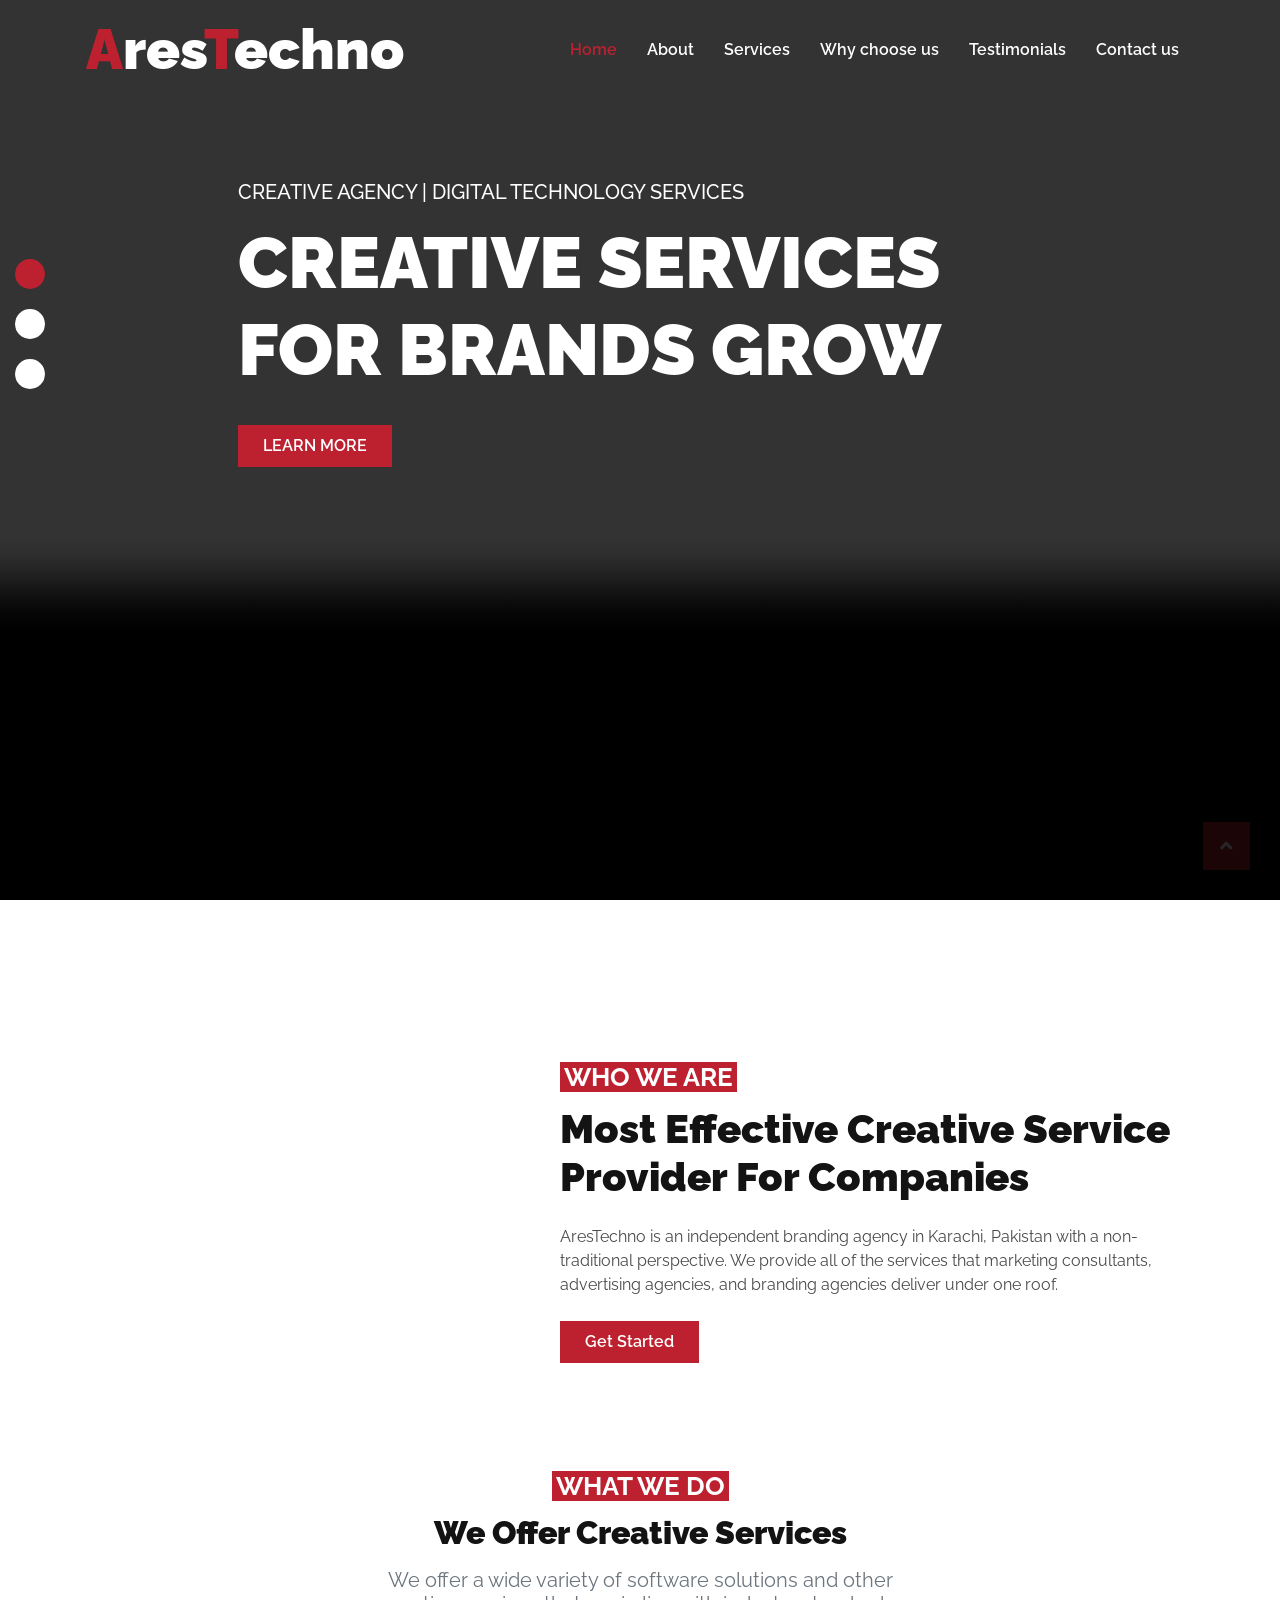
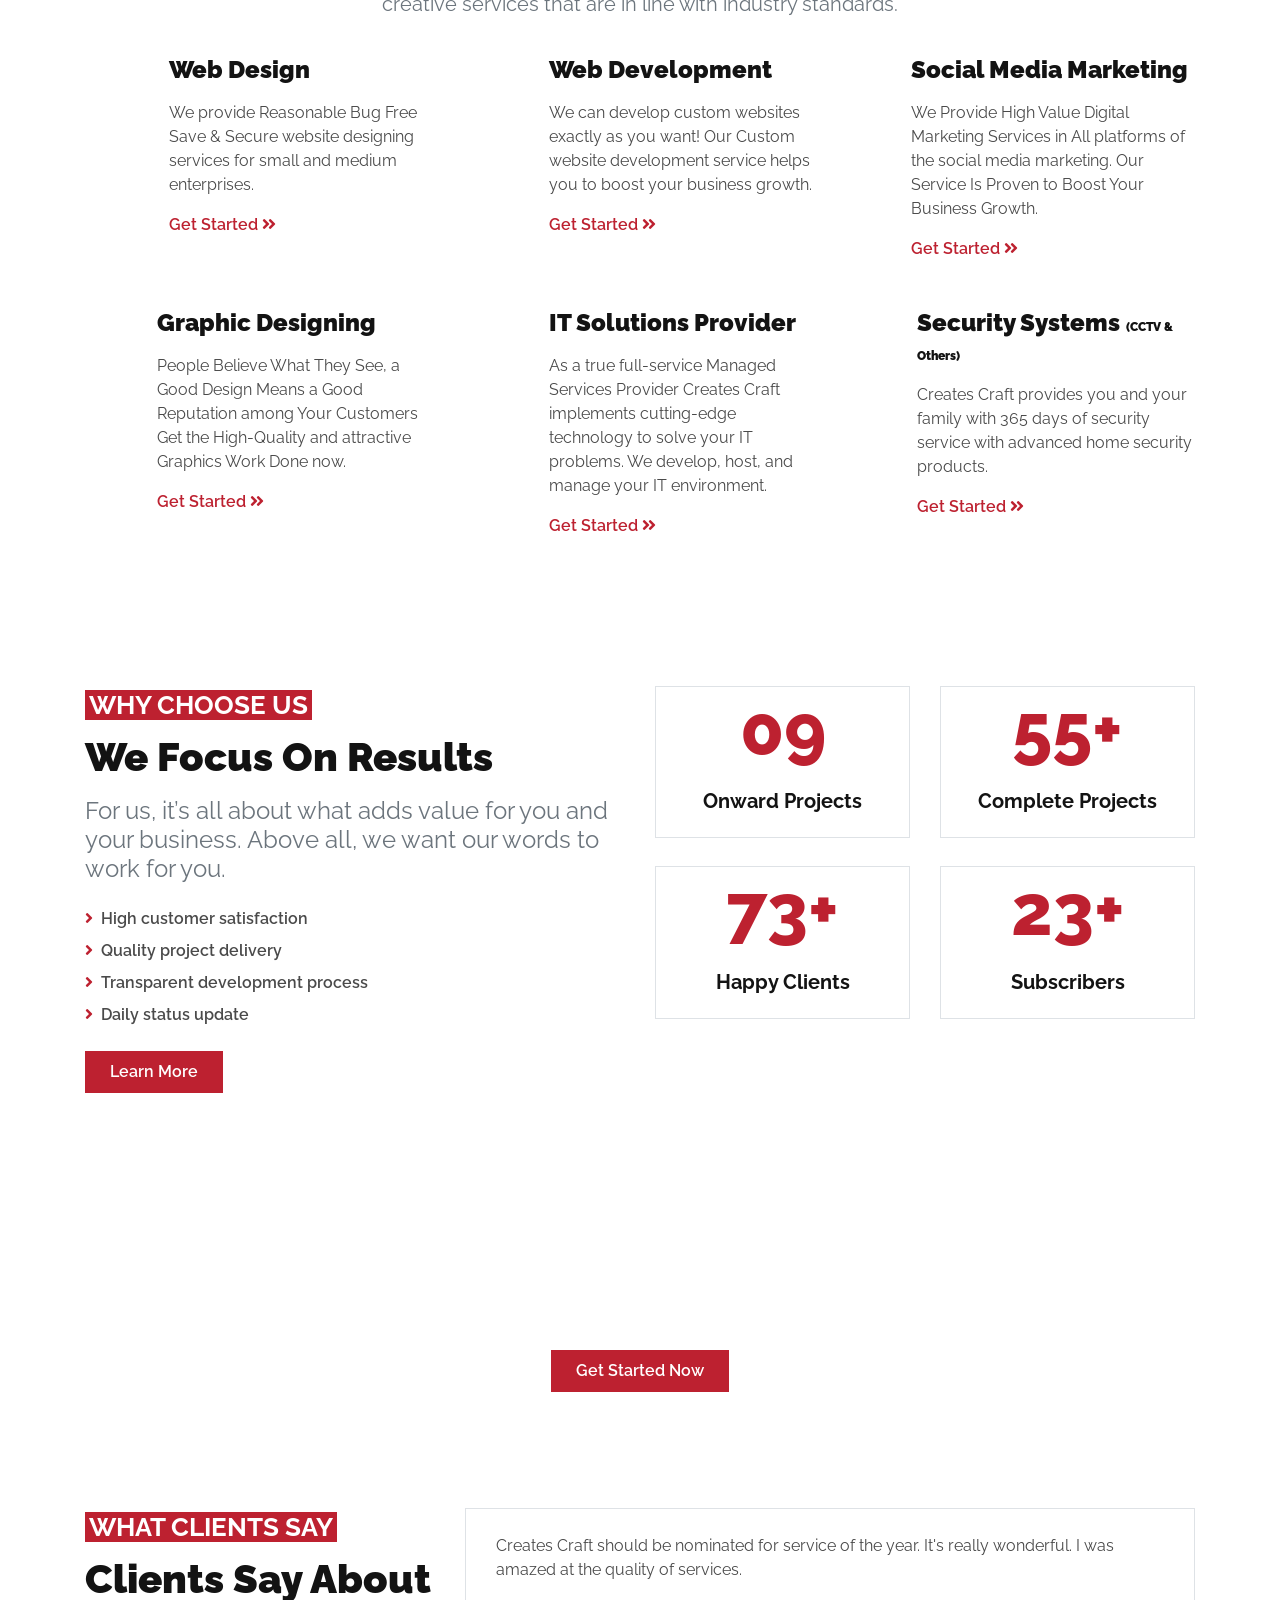
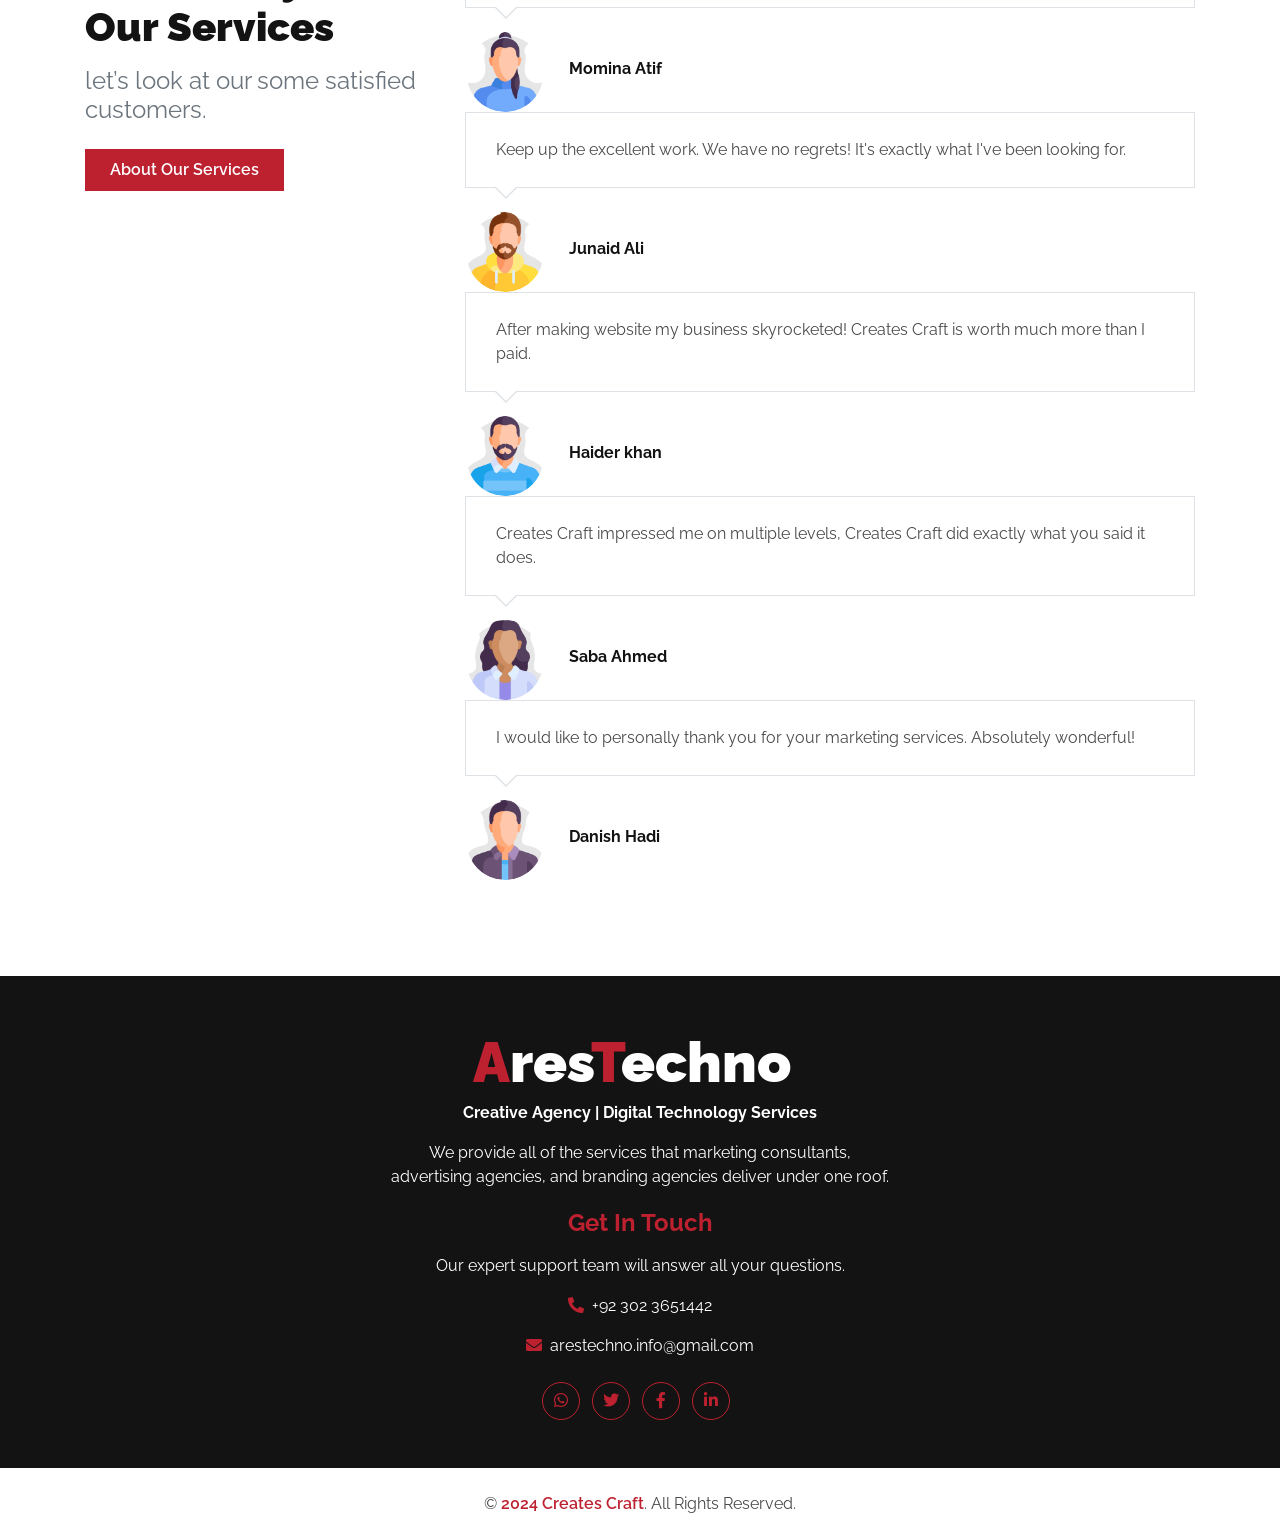
==== index.html @ 52b861b7 "live" ====
<!DOCTYPE html>
<html lang="en">

<head>
    <meta charset="utf-8">
    <title>AresTechno | Creative Agency | Digital Technology Services</title>
    <meta content="width=device-width, initial-scale=1.0" name="viewport">
    <meta content="software engineers, software company, business software, application development, software developer, web design software, top software companies, marketing, digital marketing, social media marketing, marketing strategy, what is digital marketing, social marketing, marketing agency, seo" name="keywords">
    <meta content="AresTechno is an independent branding agency in Karachi, Pakistan with a non-traditional perspective. We provide all of the services that marketing consultants, advertising agencies, and branding agencies deliver under one roof." name="description">

    <meta property="og:site_name" content="AresTechno">
    <meta property="og:title" content="AresTechno | Creative Agency | Digital Technology Services" />
    <meta property="og:description" content="AresTechno is an independent branding agency in Karachi, Pakistan with a non-traditional perspective. We provide all of the services that marketing consultants, advertising agencies, and branding agencies deliver under one roof." />
    <meta property="og:image" itemprop="image" content="http://AresTechno.rf.gd/img/AresTechnologo.png" />
    <meta property="og:type" content="Creative Agency" />
    <meta property="og:url" content="http://AresTechno.rf.gd/" />
    <meta name="twitter:card" content="summary_large_image">



    <!-- Favicon -->
    <link href="img/favicon.ico" rel="icon" sizes="16x16">

    <!-- Google Web Fonts -->
    <link rel="preconnect" href="https://fonts.gstatic.com">
    <link href="https://fonts.googleapis.com/css2?family=Raleway:wght@400;500;600;700;800;900&display=swap" rel="stylesheet"> 

    <!-- Font Awesome -->
    <link href="https://cdnjs.cloudflare.com/ajax/libs/font-awesome/5.15.0/css/all.min.css" rel="stylesheet">

    <!-- Libraries Stylesheet -->
    <link href="lib/owlcarousel/assets/owl.carousel.min.css" rel="stylesheet">

    <!-- Customized Bootstrap Stylesheet -->
    <link href="css/style.css" rel="stylesheet">
</head>

<body>
    <!-- Navbar Start -->
    <div class="container-fluid nav-bar p-0" id="customnavbar">
        <div class="container-lg p-0">
            <nav class="navbar navbar-expand-lg bg-secondary navbar-dark">
                <a href="index.html" class="navbar-brand">
                    <h1 class="m-0 text-white display-4"><span class="text-primary">A</span>res<span class="text-primary">T</span>echno</h1>
                </a>
                <button type="button" class="navbar-toggler" data-toggle="collapse" data-target="#navbarCollapse">
                    <span class="navbar-toggler-icon"></span>
                </button>
                <div class="collapse navbar-collapse justify-content-between" id="navbarCollapse">
                    <div class="navbar-nav ml-auto py-0">
                        <a href="" class="nav-item nav-link active homebtn">Home</a>
                        <a href="#about-us" class="nav-item nav-link">About</a>
                        <a href="#services" class="nav-item nav-link">Services</a>
                        <a href="#why-choose-us" class="nav-item nav-link">Why choose us</a>
                        <a href="#testimonial" class="nav-item nav-link">Testimonials</a>
                        
                        <a href="//api.whatsapp.com/send?phone=923023651442" target="_blank" class="nav-item nav-link">Contact us</a>
                    </div>
                </div>
            </nav>
        </div>
    </div>
    <!-- Navbar End -->


    <!-- Carousel Start -->
    <div class="container-fluid p-0 mb-5" id="homesection">
        <div id="header-carousel" class="carousel slide carousel-fade" data-ride="carousel">
            <ol class="carousel-indicators">
                <li data-target="#header-carousel" data-slide-to="0" class="active"></li>
                <li data-target="#header-carousel" data-slide-to="1"></li>
                <li data-target="#header-carousel" data-slide-to="2"></li>
            </ol>
            <div class="carousel-inner">
                <div class="carousel-item active">
                    <!-- <img class="img-fluid" src="img/at-bg.jpg" alt="Image"> -->
                    <video class="img-fluid" loop autoplay muted muted controls="0" width="100%">
                        <source src="video/bg.mp4" type="video/mp4">
                      </video>
                    <div class="carousel-caption d-flex align-items-center justify-content-center">
                        <div class="p-5" style="width: 100%; max-width: 900px;">
                            <h5 class="text-white  mb-md-3">Creative Agency | Digital Technology Services</h5>
                            <h1 class="display-3 text-white mb-md-4">Creative Services For Brands Grow</h1>
                            <a href="" class="btn btn-primary py-md-2 px-md-4 font-weight-semi-bold mt-2">Learn More</a>
                        </div>
                    </div>
                </div>
                <div class="carousel-item">
                    <!-- <img class="img-fluid" src="img/at-bg.jpg" alt="Image"> -->
                    <video class="img-fluid" loop autoplay muted muted controls="0" width="100%">
                        <source src="video/bg.mp4" type="video/mp4">
                      </video>
                    <div class="carousel-caption d-flex align-items-center justify-content-center">
                        <div class="p-5" style="width: 100%; max-width: 900px;">
                            <h5 class="text-white  mb-md-3">Creative Agency | Digital Technology Services</h5>
                            <h1 class="display-3 text-white mb-md-4">Top Professional <br>Team Members</h1>
                            <a href="" class="btn btn-primary py-md-2 px-md-4 font-weight-semi-bold mt-2">Learn More</a>
                        </div>
                    </div>
                </div>
                <div class="carousel-item">
                    <!-- <img class="img-fluid" src="img/at-bg.jpg" alt="Image"> -->
                    
                    <video class="img-fluid" loop autoplay muted muted controls="0" width="100%">
                        <source src="video/bg.mp4" type="video/mp4">
                      </video>
                    <div class="carousel-caption d-flex align-items-center justify-content-center">
                        <div class="p-5" style="width: 100%; max-width: 900px;">
                            <h5 class="text-white  mb-md-3">Creative Agency | Digital Technology Services</h5>
                            <h1 class="display-3 text-white mb-md-4">Happy Clients & Positive Reviews</h1>
                            <a href="" class="btn btn-primary py-md-2 px-md-4 font-weight-semi-bold mt-2">Learn More</a>
                        </div>
                    </div>
                </div>
            </div>
        </div>
    </div>
    <!-- Carousel End -->




    
    <!-- <video autoplay muted loop id="contentsection">
        <source src="video/sectionbg.mp4" type="video/mp4">
        Your browser does not support HTML5 video.
      </video> -->
      
<div class="main-white-bg">

    <!-- About Start -->
    <div class="container-fluid  sectionmargin mobblock" id="about-us">
        <div class="container">
            <div class="row align-items-center pb-1">
                <div class="col-lg-5">
                    <div class="text-box">
                        <div id="text">AT</div>
                      </div>
                </div>
                <div class="col-lg-7 mt-5 mt-lg-0">
                    <small class="bg-primary text-white text-uppercase font-weight-bold px-1">Who We Are</small>
                    <h1 class="mt-2 mb-4">Most Effective Creative Service Provider For Companies</h1>
                    <p class="mb-4">AresTechno is an independent branding agency in Karachi, Pakistan with a non-traditional perspective. We provide all of the services that marketing consultants, advertising agencies, and branding agencies deliver under one roof.</p>
                    <a href="" class="btn btn-primary py-md-2 px-md-4 font-weight-semi-bold">Get Started</a>
                </div>
            </div>
        </div>
    </div>
    <!-- About End -->

    
    <!-- Services Start -->
    <div class="container-fluid  mobblock" id="services">
        <div class="container">
            <div class="row justify-content-center" style="margin-top:70px;">
                <div class="col-12 col-lg-6 text-center mb-3">
                    <small class="bg-primary text-white text-uppercase font-weight-bold px-1">What we do</small>
                    <h2 class="mt-2 mb-3"><b>We Offer Creative Services</b></h2>
                    <h5 class="font-weight-normal text-muted mb-4">We offer a wide variety of software solutions and other creative services that are in line with industry standards.</h5>
                    <!-- <a href="" class="btn btn-primary py-md-2 px-md-4 font-weight-semi-bold">Discover More</a> -->
                </div>
            </div>
            <div class="row">
                <div class="col-md-4 mb-5 serviceitem">
                    <div class="d-flex">
                        <i class="fa fa-3x fa-laptop-code text-primary mr-4 text-box"></i>
                        <div class="d-flex flex-column">
                            <h4 class="font-weight-bold mb-3"><b>Web Design</b></h4>
                            <p>We provide Reasonable Bug Free Save & Secure website designing services for small and medium enterprises.</p>
                            <a class="font-weight-semi-bold" href="">Get Started <i
                                    class="fa fa-angle-double-right"></i></a>
                        </div>
                    </div>
                </div>
                <div class="col-md-4 mb-5 serviceitem">
                    <div class="d-flex">
                        <i class="fa fa-3x fa-code text-primary mr-4 text-box"></i>
                        <div class="d-flex flex-column">
                            <h4 class="font-weight-bold mb-3"><b>Web Development</b></h4>
                            <p>We can develop custom websites exactly as you want! Our Custom website development service helps you to boost your business growth.</p>
                            <a class="font-weight-semi-bold" href="">Get Started <i
                                    class="fa fa-angle-double-right"></i></a>
                        </div>
                    </div>
                </div>
                <div class="col-md-4 mb-5 serviceitem">
                    <div class="d-flex">
                        <i class="fas fa-3x fa-hashtag text-primary mr-4 text-box"></i>
                        <div class="d-flex flex-column">
                            <h4 class="font-weight-bold mb-3"><b>Social Media Marketing</b></h4>
                            <p>We Provide High Value Digital Marketing Services in All platforms of the social media marketing. Our Service Is Proven to Boost Your Business Growth.</p>
                            <a class="font-weight-semi-bold" href="">Get Started <i
                                    class="fa fa-angle-double-right"></i></a>
                        </div>
                    </div>
                </div>
                <div class="col-md-4 mb-5 serviceitem">
                    <div class="d-flex">
                        <i class="fas fa-3x fa-drafting-compass text-primary mr-4 text-box"></i>
                        <div class="d-flex flex-column">
                            <h4 class="font-weight-bold mb-3"><b>Graphic Designing</b></h4>
                            <p>People Believe What They See, a Good Design Means a Good Reputation among Your Customers Get the High-Quality and attractive Graphics Work Done now.</p>
                            <a class="font-weight-semi-bold" href="">Get Started <i
                                    class="fa fa-angle-double-right"></i></a>
                        </div>
                    </div>
                </div>
                <div class="col-md-4 mb-5 serviceitem">
                    <div class="d-flex">
                        <i class="fas fa-3x fa-users-cog text-primary mr-4 text-box"></i>
                        <div class="d-flex flex-column">
                            <h4 class="font-weight-bold mb-3"><b>IT Solutions Provider</b></h4>
                            <p>As a true full-service Managed Services Provider Creates Craft implements cutting-edge technology to solve your IT problems. We develop, host, and manage your IT environment.</p>
                            <a class="font-weight-semi-bold" href="">Get Started <i
                                    class="fa fa-angle-double-right"></i></a>
                        </div>
                    </div>
                </div>
                <div class="col-md-4 mb-5 serviceitem">
                    <div class="d-flex">
                        <i class="fas fa-3x fa-shield-alt text-primary mr-4 text-box"></i>
                        <div class="d-flex flex-column">
                            <h4 class="font-weight-bold mb-3"><b>Security Systems</b> <b style="font-size: 12px;">(CCTV & Others)</b></h4>
                            <p>Creates Craft provides you and your family with 365 days of security service with advanced home security products.</p>
                            <a class="font-weight-semi-bold" href="">Get Started <i
                                    class="fa fa-angle-double-right"></i></a>
                        </div>
                    </div>
                </div>
            </div>
        </div>
    </div>
    <!-- Services End -->




    <!-- Features Start -->
    <div class="container-fluid sectionmargin mobblock" id="why-choose-us">
        <div class="container">
            <div class="row">
                <div class="col-lg-6 mb-5">
                    <small class="bg-primary text-white text-uppercase font-weight-bold px-1">Why Choose Us</small>
                    <h1 class="mt-2 mb-3"> We Focus On Results</h1>
                    <h4 class="font-weight-normal text-muted mb-4">For us, it’s all about what adds value for you and your business. Above all, we want our words to work for you.</h4>
                    <div class="list-inline mb-4">
                        <p class="font-weight-semi-bold mb-2"><i class="fa fa-angle-right text-primary mr-2"></i>High customer satisfaction</p>
                        <p class="font-weight-semi-bold mb-2"><i class="fa fa-angle-right text-primary mr-2"></i>Quality project delivery</p>
                        <p class="font-weight-semi-bold mb-2"><i class="fa fa-angle-right text-primary mr-2"></i>Transparent development process</p>
                        <p class="font-weight-semi-bold mb-2"><i class="fa fa-angle-right text-primary mr-2"></i>Daily status update</p>
                    </div>
                    <a href="about.html" class="btn btn-primary py-md-2 px-md-4 font-weight-semi-bold">Learn More</a>
                </div>
                <div class="col-lg-6">
                    <div class="row">
                        <div class="col-sm-6 pb-1">
                            <div class="d-flex flex-column align-items-center border px-4 mb-4">
                                <h2 class="display-3 text-primary mb-3">0<span data-toggle="counter-up">9</span></h2>
                                <h5 class="font-weight-bold mb-4">Onward Projects</h5>
                            </div>
                        </div>
                        <div class="col-sm-6 pb-1">
                            <div class="d-flex flex-column align-items-center border px-4 mb-4">
                                <h2 class="display-3 text-primary mb-3"><span data-toggle="counter-up">55</span>+</h2>
                                <h5 class="font-weight-bold mb-4">Complete Projects</h5>
                            </div>
                        </div>
                        <div class="col-sm-6 pb-1">
                            <div class="d-flex flex-column align-items-center border px-4 mb-4">
                                <h2 class="display-3 text-primary mb-3"><span data-toggle="counter-up">73</span>+</h2>
                                <h5 class="font-weight-bold mb-4">Happy Clients</h5>
                            </div>
                        </div>
                        <div class="col-sm-6 pb-1">
                            <div class="d-flex flex-column align-items-center border px-4 mb-4">
                                <h2 class="display-3 text-primary mb-3"><span data-toggle="counter-up">23</span>+</h2>
                                <h5 class="font-weight-bold mb-4">Subscribers</h5>
                            </div>
                        </div>
                    </div>
                </div>
            </div>
        </div>
    </div>
    <!-- Features End -->


    <div class="container-fluid sectionmargin mobblock" id="">
        <div class="container custombgbar">
            <div class="row justify-content-center">
                <div class="col-12 col-lg-12 text-center mb-3">
                    <h2 class="mt-2 mb-4 text-white">Get in touch today to discover<br>what we can do for you.</h2>
                    <a href="//api.whatsapp.com/send?phone=923023651442" class="btn btn-primary py-md-2 px-md-4 font-weight-semi-bold customWhiteBtn">Get Started Now</a>
                </div>
            </div>
        </div>
    </div>


    <!-- Testimonial Start -->
    <div class="container-fluid mobblock" id="testimonial">
        <div class="container">
            <div class="row">
                <div class="col-lg-4 mb-5">
                    <small class="bg-primary text-white text-uppercase font-weight-bold px-1">What clients say</small>
                    <h1 class="mt-2 mb-3">Clients Say About Our Services</h1>
                    <h4 class="font-weight-normal text-muted mb-4">let’s look at our some satisfied customers.</h4>
                    <a href="#services" class="btn btn-primary py-md-2 px-md-4 font-weight-semi-bold">About Our Services</a>
                </div>
                <div class="col-lg-8 mb-5">
                    <div class="owl-carousel testimonial-carousel">
                        <div class="testimonial-item">
                            <div class="testimonial-text position-relative border mb-4 testimonialbox" style="padding: 25px 30px;">
                                Creates Craft should be nominated for service of the year. It's really wonderful. I was amazed at the quality of services.
                            </div>
                            <div class="d-flex align-items-center">
                                <img class="img-fluid rounded-circle" src="img/testimonial-avatar/woman01.png" style="width: 80px; height: 80px;" alt="Image">
                                <div class="pl-4">
                                    <h6 class="font-weight-bold">Momina Atif</h6>
                                </div>
                            </div>
                        </div>
                        <div class="testimonial-item">
                            <div class="testimonial-text position-relative border mb-4 testimonialbox" style="padding: 25px 30px;">
                                Keep up the excellent work. We have no regrets! It's exactly what I've been looking for.
                            </div>
                            <div class="d-flex align-items-center">
                                <img class="img-fluid rounded-circle" src="img/testimonial-avatar/man01.png" style="width: 80px; height: 80px;" alt="Image">
                                <div class="pl-4">
                                    <h6 class="font-weight-bold">Junaid Ali</h6>
                                </div>
                            </div>
                        </div>
                        <div class="testimonial-item">
                            <div class="testimonial-text position-relative border mb-4 testimonialbox" style="padding: 25px 30px;">
                                After making website my business skyrocketed! Creates Craft is worth much more than I paid.
                            </div>
                            <div class="d-flex align-items-center">
                                <img class="img-fluid rounded-circle" src="img/testimonial-avatar/man02.png" style="width: 80px; height: 80px;" alt="Image">
                                <div class="pl-4">
                                    <h6 class="font-weight-bold">Haider khan</h6>
                                </div>
                            </div>
                        </div>
                        <div class="testimonial-item">
                            <div class="testimonial-text position-relative border mb-4 testimonialbox" style="padding: 25px 30px;">
                                Creates Craft impressed me on multiple levels, Creates Craft did exactly what you said it does.
                            </div>
                            <div class="d-flex align-items-center">
                                <img class="img-fluid rounded-circle" src="img/testimonial-avatar/woman02.png" style="width: 80px; height: 80px;" alt="Image">
                                <div class="pl-4">
                                    <h6 class="font-weight-bold">Saba Ahmed</h6>
                                </div>
                            </div>
                        </div>
                        <div class="testimonial-item">
                            <div class="testimonial-text position-relative border mb-4 testimonialbox" style="padding: 25px 30px;">
                                I would like to personally thank you for your marketing services. Absolutely wonderful!
                            </div>
                            <div class="d-flex align-items-center">
                                <img class="img-fluid rounded-circle" src="img/testimonial-avatar/man03.png" style="width: 80px; height: 80px;" alt="Image">
                                <div class="pl-4">
                                    <h6 class="font-weight-bold">Danish Hadi</h6>
                                </div>
                            </div>
                        </div>
                    </div>
                </div>
            </div>
        </div>
    </div>
    <!-- Testimonial End -->


    
    <!-- Blog Start -->
    <!-- <div class="container-fluid pt-5 sectionmargin">
        <div class="container">
            <div class="text-center">
                <small class="bg-primary text-white text-uppercase font-weight-bold text-center px-1">Our Blog</small>
                <h1 class="mt-2 mb-5">Latest From Blog</h1>
            </div>
            <div class="row">
                <div class="col-md-6 mb-5">
                    <div class="position-relative">
                        <img class="img-fluid w-100" src="img/blog-1.jpg" alt="">
                        <div class="position-absolute bg-primary d-flex flex-column align-items-center justify-content-center"
                            style="width: 80px; height: 80px; bottom: 0; left: 0;">
                            <h6 class="text-uppercase mt-2 mb-n2">Jan</h6>
                            <h1 class="m-0">01</h1>
                        </div>
                    </div>
                    <div class="border border-top-0" style="padding: 30px;">
                        <div class="d-flex mb-3">
                            <div class="d-flex align-items-center">
                                <img class="rounded-circle" style="width: 40px; height: 40px;" src="img/user.jpg" alt="">
                                <a class="text-muted ml-2" href="">John Doe</a>
                            </div>
                            <div class="d-flex align-items-center ml-4">
                                <i class="far fa-bookmark text-primary"></i>
                                <a class="text-muted ml-2" href="">Web Design</a>
                            </div>
                        </div>
                        <a class="h5 font-weight-bold" href="">Kasd tempor diam sea justo dolor kasd amet dolor labore amet clita est diam dolor</a>
                    </div>
                </div>
                <div class="col-md-6 mb-5">
                    <div class="position-relative">
                        <img class="img-fluid w-100" src="img/blog-2.jpg" alt="">
                        <div class="position-absolute bg-primary d-flex flex-column align-items-center justify-content-center"
                            style="width: 80px; height: 80px; bottom: 0; left: 0;">
                            <h6 class="text-uppercase mt-2 mb-n2">Jan</h6>
                            <h1 class="m-0">01</h1>
                        </div>
                    </div>
                    <div class="border border-top-0" style="padding: 30px;">
                        <div class="d-flex mb-3">
                            <div class="d-flex align-items-center">
                                <img class="rounded-circle" style="width: 40px; height: 40px;" src="img/user.jpg" alt="">
                                <a class="text-muted ml-2" href="">John Doe</a>
                            </div>
                            <div class="d-flex align-items-center ml-4">
                                <i class="far fa-bookmark text-primary"></i>
                                <a class="text-muted ml-2" href="">Web Design</a>
                            </div>
                        </div>
                        <a class="h5 font-weight-bold" href="">Kasd tempor diam sea justo dolor kasd amet dolor labore amet clita est diam dolor</a>
                    </div>
                </div>
            </div>
        </div>
    </div> -->
    <!-- Blog End -->
   

    <!-- Footer Start -->
    <div class="container-fluid bg-secondary text-white mt-5 pt-5 px-sm-3 px-md-5">
        <div class="row text-center">
            <div class="col-lg-12 col-md-6 mb-1">
                <a href="index.html" class="navbar-brand">
                    <h1 class="m-0 text-white display-4"><span class="text-primary">A</span>res<span class="text-primary">T</span>echno</h1>
                </a>
                <p><b>Creative Agency | Digital Technology Services</b></p>
                <p>We provide all of the services that marketing consultants,<br>advertising agencies, and branding agencies deliver under one roof.</p>
                
            </div>
            <div class="col-lg-12 col-md-6 mb-5">
                <h4 class="font-weight-bold text-primary mb-3">Get In Touch</h4>
                <p>Our expert support team will answer all your questions.</p>
                <!-- <p><i class="fa fa-map-marker-alt text-primary mr-2"></i>Karachi, Pakistan</p> -->
                <p><i class="fa fa-phone-alt text-primary mr-2"></i><a href="//api.whatsapp.com/send?phone=923023651442" class="text-white">+92 302 3651442</a></p>
                <p><i class="fa fa-envelope text-primary mr-2"></i>arestechno.info@gmail.com</p>
                <div class="justify-content-start mt-4">
                    
                    <a class="btn btn-outline-primary rounded-circle text-center mr-2 px-0" style="width: 38px; height: 38px;" href="//api.whatsapp.com/send?phone=923023651442"><i class="fab fa-whatsapp"></i></a>
                    <a class="btn btn-outline-primary rounded-circle text-center mr-2 px-0" style="width: 38px; height: 38px;" href="#"><i class="fab fa-twitter"></i></a>
                    <a class="btn btn-outline-primary rounded-circle text-center mr-2 px-0" style="width: 38px; height: 38px;" href="#"><i class="fab fa-facebook-f"></i></a>
                    <a class="btn btn-outline-primary rounded-circle text-center mr-2 px-0" style="width: 38px; height: 38px;" href="#"><i class="fab fa-linkedin-in"></i></a>
                </div>
            </div>
        </div>
    </div>
    <div class="container-fluid py-4 px-sm-3 px-md-5">
        <p class="m-0 text-center">
            &copy; <a class="font-weight-semi-bold" href="#">2024 Creates Craft</a>. All Rights Reserved. 
        </p>
    </div>
    <!-- Footer End -->


    <!-- Back to Top -->
    <a href="" class="btn btn-lg btn-primary back-to-top"><i class="fa fa-angle-up"></i></a>

</div><!-- Main-white-bg    -->

    <!-- JavaScript Libraries -->
    <script src="https://code.jquery.com/jquery-3.4.1.min.js"></script>
    <script src="https://stackpath.bootstrapcdn.com/bootstrap/4.4.1/js/bootstrap.bundle.min.js"></script>
    <script src="lib/easing/easing.min.js"></script>
    <script src="lib/waypoints/waypoints.min.js"></script>
    <script src="lib/counterup/counterup.min.js"></script>
    <script src="lib/owlcarousel/owl.carousel.min.js"></script>

    <!-- Contact Javascript File -->
    <script src="mail/jqBootstrapValidation.min.js"></script>
    <script src="mail/contact.js"></script>

    <!-- Template Javascript -->
    <script src="js/main.js"></script>

</body>

</html>
---- css/style.css ----
/******* Bootstrap Theming ********/
/*!
 * Bootstrap v4.5.3 (https://getbootstrap.com/)
 * Copyright 2011-2020 The Bootstrap Authors
 * Copyright 2011-2020 Twitter, Inc.
 * Licensed under MIT (https://github.com/twbs/bootstrap/blob/main/LICENSE)
 */
:root {
  --blue: #007bff;
  --indigo: #6610f2;
  --purple: #bd2130;
  --pink: #e83e8c;
  --red: #dc3545;
  --orange: #fd7e14;
  --yellow: #ffc107;
  --green: #28a745;
  --teal: #20c997;
  --cyan: #17a2b8;
  --white: #fff;
  --gray: #6c757d;
  --gray-dark: #343a40;
  --primary: #bd2130;
  --secondary: #131313;
  --success: #28a745;
  --info: #17a2b8;
  --warning: #ffc107;
  --danger: #dc3545;
  --light: #f8f9fa;
  --dark: #343a40;
  --breakpoint-xs: 0;
  --breakpoint-sm: 576px;
  --breakpoint-md: 768px;
  --breakpoint-lg: 992px;
  --breakpoint-xl: 1200px;
  --font-family-sans-serif: "Raleway", sans-serif;
  --font-family-monospace: SFMono-Regular, Menlo, Monaco, Consolas, "Liberation Mono", "Courier New", monospace;
}

*,
*::before,
*::after {
  box-sizing: border-box;
}

html {
  font-family: sans-serif;
  line-height: 1.15;
  -webkit-text-size-adjust: 100%;
  -webkit-tap-highlight-color: rgba(0, 0, 0, 0);
}

article, aside, figcaption, figure, footer, header, hgroup, main, nav, section {
  display: block;
}

body {
  margin: 0;
  font-family: "Raleway", sans-serif;
  font-size: 1rem;
  font-weight: 400;
  line-height: 1.5;
  color: #4A4A4A;
  text-align: left;
  background-color: #fff;
}

[tabindex="-1"]:focus:not(:focus-visible) {
  outline: 0 !important;
}

hr {
  box-sizing: content-box;
  height: 0;
  overflow: visible;
}

h1, h2, h3, h4, h5, h6 {
  margin-top: 0;
  margin-bottom: 0.5rem;
}

p {
  margin-top: 0;
  margin-bottom: 1rem;
}

abbr[title],
abbr[data-original-title] {
  text-decoration: underline;
  text-decoration: underline dotted;
  cursor: help;
  border-bottom: 0;
  text-decoration-skip-ink: none;
}

address {
  margin-bottom: 1rem;
  font-style: normal;
  line-height: inherit;
}

ol,
ul,
dl {
  margin-top: 0;
  margin-bottom: 1rem;
}

ol ol,
ul ul,
ol ul,
ul ol {
  margin-bottom: 0;
}

dt {
  font-weight: 700;
}

dd {
  margin-bottom: .5rem;
  margin-left: 0;
}

blockquote {
  margin: 0 0 1rem;
}

b,
strong {
  font-weight: bolder;
}

small {
  font-size: 80%;
}

sub,
sup {
  position: relative;
  font-size: 75%;
  line-height: 0;
  vertical-align: baseline;
}

sub {
  bottom: -.25em;
}

sup {
  top: -.5em;
}

a {
  color: #bd2130;
  text-decoration: none;
  background-color: transparent;
}

a:hover {
  color: #83000d;
  text-decoration: underline;
}

a:not([href]):not([class]) {
  color: inherit;
  text-decoration: none;
}

a:not([href]):not([class]):hover {
  color: inherit;
  text-decoration: none;
}

pre,
code,
kbd,
samp {
  font-family: SFMono-Regular, Menlo, Monaco, Consolas, "Liberation Mono", "Courier New", monospace;
  font-size: 1em;
}

pre {
  margin-top: 0;
  margin-bottom: 1rem;
  overflow: auto;
  -ms-overflow-style: scrollbar;
}

figure {
  margin: 0 0 1rem;
}

img {
  vertical-align: middle;
  border-style: none;
}

svg {
  overflow: hidden;
  vertical-align: middle;
}

table {
  border-collapse: collapse;
}

caption {
  padding-top: 0.75rem;
  padding-bottom: 0.75rem;
  color: #6c757d;
  text-align: left;
  caption-side: bottom;
}

th {
  text-align: inherit;
  text-align: -webkit-match-parent;
}

label {
  display: inline-block;
  margin-bottom: 0.5rem;
}

button {
  border-radius: 0;
}

button:focus {
  outline: 1px dotted;
  outline: 5px auto -webkit-focus-ring-color;
}

input,
button,
select,
optgroup,
textarea {
  margin: 0;
  font-family: inherit;
  font-size: inherit;
  line-height: inherit;
}

button,
input {
  overflow: visible;
}

button,
select {
  text-transform: none;
}

[role="button"] {
  cursor: pointer;
}

select {
  word-wrap: normal;
}

button,
[type="button"],
[type="reset"],
[type="submit"] {
  -webkit-appearance: button;
}

button:not(:disabled),
[type="button"]:not(:disabled),
[type="reset"]:not(:disabled),
[type="submit"]:not(:disabled) {
  cursor: pointer;
}

button::-moz-focus-inner,
[type="button"]::-moz-focus-inner,
[type="reset"]::-moz-focus-inner,
[type="submit"]::-moz-focus-inner {
  padding: 0;
  border-style: none;
}

input[type="radio"],
input[type="checkbox"] {
  box-sizing: border-box;
  padding: 0;
}

textarea {
  overflow: auto;
  resize: vertical;
}

fieldset {
  min-width: 0;
  padding: 0;
  margin: 0;
  border: 0;
}

legend {
  display: block;
  width: 100%;
  max-width: 100%;
  padding: 0;
  margin-bottom: .5rem;
  font-size: 1.5rem;
  line-height: inherit;
  color: inherit;
  white-space: normal;
}

@media (max-width: 1200px) {
  legend {
    font-size: calc(1.275rem + 0.3vw) ;
  }
}

progress {
  vertical-align: baseline;
}

[type="number"]::-webkit-inner-spin-button,
[type="number"]::-webkit-outer-spin-button {
  height: auto;
}

[type="search"] {
  outline-offset: -2px;
  -webkit-appearance: none;
}

[type="search"]::-webkit-search-decoration {
  -webkit-appearance: none;
}

::-webkit-file-upload-button {
  font: inherit;
  -webkit-appearance: button;
}

output {
  display: inline-block;
}

summary {
  display: list-item;
  cursor: pointer;
}

template {
  display: none;
}

[hidden] {
  display: none !important;
}

h1, h2, h3, h4, h5, h6,
.h1, .h2, .h3, .h4, .h5, .h6 {
  margin-bottom: 0.5rem;
  font-weight: 500;
  line-height: 1.2;
  color: #131313;
}

h1, .h1 {
  font-size: 2.5rem;
}

@media (max-width: 1200px) {
  h1, .h1 {
    font-size: calc(1.375rem + 1.5vw) ;
  }
}

h2, .h2 {
  font-size: 2rem;
}

@media (max-width: 1200px) {
  h2, .h2 {
    font-size: calc(1.325rem + 0.9vw) ;
  }
}

h3, .h3 {
  font-size: 1.75rem;
}

@media (max-width: 1200px) {
  h3, .h3 {
    font-size: calc(1.3rem + 0.6vw) ;
  }
}

h4, .h4 {
  font-size: 1.5rem;
}

@media (max-width: 1200px) {
  h4, .h4 {
    font-size: calc(1.275rem + 0.3vw) ;
  }
}

h5, .h5 {
  font-size: 1.25rem;
}

h6, .h6 {
  font-size: 1rem;
}

.lead {
  font-size: 1.25rem;
  font-weight: 300;
}

.display-1 {
  font-size: 6rem;
  font-weight: 300;
  line-height: 1.2;
}

@media (max-width: 1200px) {
  .display-1 {
    font-size: calc(1.725rem + 5.7vw) ;
  }
}

.display-2 {
  font-size: 5.5rem;
  font-weight: 300;
  line-height: 1.2;
}

@media (max-width: 1200px) {
  .display-2 {
    font-size: calc(1.675rem + 5.1vw) ;
  }
}

.display-3 {
  font-size: 4.5rem;
  font-weight: 300;
  line-height: 1.2;
}

@media (max-width: 1200px) {
  .display-3 {
    font-size: calc(1.575rem + 3.9vw) ;
  }
}

.display-4 {
  font-size: 3.5rem;
  font-weight: 300;
  line-height: 1.2;
}

@media (max-width: 1200px) {
  .display-4 {
    font-size: calc(1.475rem + 2.7vw) ;
  }
}

hr {
  margin-top: 1rem;
  margin-bottom: 1rem;
  border: 0;
  border-top: 1px solid rgba(0, 0, 0, 0.1);
}

small,
.small {
  font-size: 80%;
  font-weight: 400;
}

mark,
.mark {
  padding: 0.2em;
  background-color: #fcf8e3;
}

.list-unstyled {
  padding-left: 0;
  list-style: none;
}

.list-inline {
  padding-left: 0;
  list-style: none;
}

.list-inline-item {
  display: inline-block;
}

.list-inline-item:not(:last-child) {
  margin-right: 0.5rem;
}

.initialism {
  font-size: 90%;
  text-transform: uppercase;
}

.blockquote {
  margin-bottom: 1rem;
  font-size: 1.25rem;
}

.blockquote-footer {
  display: block;
  font-size: 80%;
  color: #6c757d;
}

.blockquote-footer::before {
  content: "\2014\00A0";
}

.img-fluid {
  max-width: 100%;
  height: auto;
}

.img-thumbnail {
  padding: 0.25rem;
  background-color: #fff;
  border: 1px solid #dee2e6;
  max-width: 100%;
  height: auto;
}

.figure {
  display: inline-block;
}

.figure-img {
  margin-bottom: 0.5rem;
  line-height: 1;
}

.figure-caption {
  font-size: 90%;
  color: #6c757d;
}

code {
  font-size: 87.5%;
  color: #e83e8c;
  word-wrap: break-word;
}

a > code {
  color: inherit;
}

kbd {
  padding: 0.2rem 0.4rem;
  font-size: 87.5%;
  color: #fff;
  background-color: #212529;
}

kbd kbd {
  padding: 0;
  font-size: 100%;
  font-weight: 700;
}

pre {
  display: block;
  font-size: 87.5%;
  color: #212529;
}

pre code {
  font-size: inherit;
  color: inherit;
  word-break: normal;
}

.pre-scrollable {
  max-height: 340px;
  overflow-y: scroll;
}

.container,
.container-fluid,
.container-sm,
.container-md,
.container-lg,
.container-xl {
  width: 100%;
  padding-right: 15px;
  padding-left: 15px;
  margin-right: auto;
  margin-left: auto;
}

@media (min-width: 576px) {
  .container, .container-sm {
    max-width: 540px;
  }
}

@media (min-width: 768px) {
  .container, .container-sm, .container-md {
    max-width: 720px;
  }
}

@media (min-width: 992px) {
  .container, .container-sm, .container-md, .container-lg {
    max-width: 960px;
  }
}

@media (min-width: 1200px) {
  .container, .container-sm, .container-md, .container-lg, .container-xl {
    max-width: 1140px;
  }
}

.row {
  display: flex;
  flex-wrap: wrap;
  margin-right: -15px;
  margin-left: -15px;
}

.no-gutters {
  margin-right: 0;
  margin-left: 0;
}

.no-gutters > .col,
.no-gutters > [class*="col-"] {
  padding-right: 0;
  padding-left: 0;
}

.col-1, .col-2, .col-3, .col-4, .col-5, .col-6, .col-7, .col-8, .col-9, .col-10, .col-11, .col-12, .col,
.col-auto, .col-sm-1, .col-sm-2, .col-sm-3, .col-sm-4, .col-sm-5, .col-sm-6, .col-sm-7, .col-sm-8, .col-sm-9, .col-sm-10, .col-sm-11, .col-sm-12, .col-sm,
.col-sm-auto, .col-md-1, .col-md-2, .col-md-3, .col-md-4, .col-md-5, .col-md-6, .col-md-7, .col-md-8, .col-md-9, .col-md-10, .col-md-11, .col-md-12, .col-md,
.col-md-auto, .col-lg-1, .col-lg-2, .col-lg-3, .col-lg-4, .col-lg-5, .col-lg-6, .col-lg-7, .col-lg-8, .col-lg-9, .col-lg-10, .col-lg-11, .col-lg-12, .col-lg,
.col-lg-auto, .col-xl-1, .col-xl-2, .col-xl-3, .col-xl-4, .col-xl-5, .col-xl-6, .col-xl-7, .col-xl-8, .col-xl-9, .col-xl-10, .col-xl-11, .col-xl-12, .col-xl,
.col-xl-auto {
  position: relative;
  width: 100%;
  padding-right: 15px;
  padding-left: 15px;
}

.col {
  flex-basis: 0;
  flex-grow: 1;
  max-width: 100%;
}

.row-cols-1 > * {
  flex: 0 0 100%;
  max-width: 100%;
}

.row-cols-2 > * {
  flex: 0 0 50%;
  max-width: 50%;
}

.row-cols-3 > * {
  flex: 0 0 33.33333%;
  max-width: 33.33333%;
}

.row-cols-4 > * {
  flex: 0 0 25%;
  max-width: 25%;
}

.row-cols-5 > * {
  flex: 0 0 20%;
  max-width: 20%;
}

.row-cols-6 > * {
  flex: 0 0 16.66667%;
  max-width: 16.66667%;
}

.col-auto {
  flex: 0 0 auto;
  width: auto;
  max-width: 100%;
}

.col-1 {
  flex: 0 0 8.33333%;
  max-width: 8.33333%;
}

.col-2 {
  flex: 0 0 16.66667%;
  max-width: 16.66667%;
}

.col-3 {
  flex: 0 0 25%;
  max-width: 25%;
}

.col-4 {
  flex: 0 0 33.33333%;
  max-width: 33.33333%;
}

.col-5 {
  flex: 0 0 41.66667%;
  max-width: 41.66667%;
}

.col-6 {
  flex: 0 0 50%;
  max-width: 50%;
}

.col-7 {
  flex: 0 0 58.33333%;
  max-width: 58.33333%;
}

.col-8 {
  flex: 0 0 66.66667%;
  max-width: 66.66667%;
}

.col-9 {
  flex: 0 0 75%;
  max-width: 75%;
}

.col-10 {
  flex: 0 0 83.33333%;
  max-width: 83.33333%;
}

.col-11 {
  flex: 0 0 91.66667%;
  max-width: 91.66667%;
}

.col-12 {
  flex: 0 0 100%;
  max-width: 100%;
}

.order-first {
  order: -1;
}

.order-last {
  order: 13;
}

.order-0 {
  order: 0;
}

.order-1 {
  order: 1;
}

.order-2 {
  order: 2;
}

.order-3 {
  order: 3;
}

.order-4 {
  order: 4;
}

.order-5 {
  order: 5;
}

.order-6 {
  order: 6;
}

.order-7 {
  order: 7;
}

.order-8 {
  order: 8;
}

.order-9 {
  order: 9;
}

.order-10 {
  order: 10;
}

.order-11 {
  order: 11;
}

.order-12 {
  order: 12;
}

.offset-1 {
  margin-left: 8.33333%;
}

.offset-2 {
  margin-left: 16.66667%;
}

.offset-3 {
  margin-left: 25%;
}

.offset-4 {
  margin-left: 33.33333%;
}

.offset-5 {
  margin-left: 41.66667%;
}

.offset-6 {
  margin-left: 50%;
}

.offset-7 {
  margin-left: 58.33333%;
}

.offset-8 {
  margin-left: 66.66667%;
}

.offset-9 {
  margin-left: 75%;
}

.offset-10 {
  margin-left: 83.33333%;
}

.offset-11 {
  margin-left: 91.66667%;
}

@media (min-width: 576px) {
  .col-sm {
    flex-basis: 0;
    flex-grow: 1;
    max-width: 100%;
  }
  .row-cols-sm-1 > * {
    flex: 0 0 100%;
    max-width: 100%;
  }
  .row-cols-sm-2 > * {
    flex: 0 0 50%;
    max-width: 50%;
  }
  .row-cols-sm-3 > * {
    flex: 0 0 33.33333%;
    max-width: 33.33333%;
  }
  .row-cols-sm-4 > * {
    flex: 0 0 25%;
    max-width: 25%;
  }
  .row-cols-sm-5 > * {
    flex: 0 0 20%;
    max-width: 20%;
  }
  .row-cols-sm-6 > * {
    flex: 0 0 16.66667%;
    max-width: 16.66667%;
  }
  .col-sm-auto {
    flex: 0 0 auto;
    width: auto;
    max-width: 100%;
  }
  .col-sm-1 {
    flex: 0 0 8.33333%;
    max-width: 8.33333%;
  }
  .col-sm-2 {
    flex: 0 0 16.66667%;
    max-width: 16.66667%;
  }
  .col-sm-3 {
    flex: 0 0 25%;
    max-width: 25%;
  }
  .col-sm-4 {
    flex: 0 0 33.33333%;
    max-width: 33.33333%;
  }
  .col-sm-5 {
    flex: 0 0 41.66667%;
    max-width: 41.66667%;
  }
  .col-sm-6 {
    flex: 0 0 50%;
    max-width: 50%;
  }
  .col-sm-7 {
    flex: 0 0 58.33333%;
    max-width: 58.33333%;
  }
  .col-sm-8 {
    flex: 0 0 66.66667%;
    max-width: 66.66667%;
  }
  .col-sm-9 {
    flex: 0 0 75%;
    max-width: 75%;
  }
  .col-sm-10 {
    flex: 0 0 83.33333%;
    max-width: 83.33333%;
  }
  .col-sm-11 {
    flex: 0 0 91.66667%;
    max-width: 91.66667%;
  }
  .col-sm-12 {
    flex: 0 0 100%;
    max-width: 100%;
  }
  .order-sm-first {
    order: -1;
  }
  .order-sm-last {
    order: 13;
  }
  .order-sm-0 {
    order: 0;
  }
  .order-sm-1 {
    order: 1;
  }
  .order-sm-2 {
    order: 2;
  }
  .order-sm-3 {
    order: 3;
  }
  .order-sm-4 {
    order: 4;
  }
  .order-sm-5 {
    order: 5;
  }
  .order-sm-6 {
    order: 6;
  }
  .order-sm-7 {
    order: 7;
  }
  .order-sm-8 {
    order: 8;
  }
  .order-sm-9 {
    order: 9;
  }
  .order-sm-10 {
    order: 10;
  }
  .order-sm-11 {
    order: 11;
  }
  .order-sm-12 {
    order: 12;
  }
  .offset-sm-0 {
    margin-left: 0;
  }
  .offset-sm-1 {
    margin-left: 8.33333%;
  }
  .offset-sm-2 {
    margin-left: 16.66667%;
  }
  .offset-sm-3 {
    margin-left: 25%;
  }
  .offset-sm-4 {
    margin-left: 33.33333%;
  }
  .offset-sm-5 {
    margin-left: 41.66667%;
  }
  .offset-sm-6 {
    margin-left: 50%;
  }
  .offset-sm-7 {
    margin-left: 58.33333%;
  }
  .offset-sm-8 {
    margin-left: 66.66667%;
  }
  .offset-sm-9 {
    margin-left: 75%;
  }
  .offset-sm-10 {
    margin-left: 83.33333%;
  }
  .offset-sm-11 {
    margin-left: 91.66667%;
  }
}

@media (min-width: 768px) {
  .col-md {
    flex-basis: 0;
    flex-grow: 1;
    max-width: 100%;
  }
  .row-cols-md-1 > * {
    flex: 0 0 100%;
    max-width: 100%;
  }
  .row-cols-md-2 > * {
    flex: 0 0 50%;
    max-width: 50%;
  }
  .row-cols-md-3 > * {
    flex: 0 0 33.33333%;
    max-width: 33.33333%;
  }
  .row-cols-md-4 > * {
    flex: 0 0 25%;
    max-width: 25%;
  }
  .row-cols-md-5 > * {
    flex: 0 0 20%;
    max-width: 20%;
  }
  .row-cols-md-6 > * {
    flex: 0 0 16.66667%;
    max-width: 16.66667%;
  }
  .col-md-auto {
    flex: 0 0 auto;
    width: auto;
    max-width: 100%;
  }
  .col-md-1 {
    flex: 0 0 8.33333%;
    max-width: 8.33333%;
  }
  .col-md-2 {
    flex: 0 0 16.66667%;
    max-width: 16.66667%;
  }
  .col-md-3 {
    flex: 0 0 25%;
    max-width: 25%;
  }
  .col-md-4 {
    flex: 0 0 33.33333%;
    max-width: 33.33333%;
  }
  .col-md-5 {
    flex: 0 0 41.66667%;
    max-width: 41.66667%;
  }
  .col-md-6 {
    flex: 0 0 50%;
    max-width: 50%;
  }
  .col-md-7 {
    flex: 0 0 58.33333%;
    max-width: 58.33333%;
  }
  .col-md-8 {
    flex: 0 0 66.66667%;
    max-width: 66.66667%;
  }
  .col-md-9 {
    flex: 0 0 75%;
    max-width: 75%;
  }
  .col-md-10 {
    flex: 0 0 83.33333%;
    max-width: 83.33333%;
  }
  .col-md-11 {
    flex: 0 0 91.66667%;
    max-width: 91.66667%;
  }
  .col-md-12 {
    flex: 0 0 100%;
    max-width: 100%;
  }
  .order-md-first {
    order: -1;
  }
  .order-md-last {
    order: 13;
  }
  .order-md-0 {
    order: 0;
  }
  .order-md-1 {
    order: 1;
  }
  .order-md-2 {
    order: 2;
  }
  .order-md-3 {
    order: 3;
  }
  .order-md-4 {
    order: 4;
  }
  .order-md-5 {
    order: 5;
  }
  .order-md-6 {
    order: 6;
  }
  .order-md-7 {
    order: 7;
  }
  .order-md-8 {
    order: 8;
  }
  .order-md-9 {
    order: 9;
  }
  .order-md-10 {
    order: 10;
  }
  .order-md-11 {
    order: 11;
  }
  .order-md-12 {
    order: 12;
  }
  .offset-md-0 {
    margin-left: 0;
  }
  .offset-md-1 {
    margin-left: 8.33333%;
  }
  .offset-md-2 {
    margin-left: 16.66667%;
  }
  .offset-md-3 {
    margin-left: 25%;
  }
  .offset-md-4 {
    margin-left: 33.33333%;
  }
  .offset-md-5 {
    margin-left: 41.66667%;
  }
  .offset-md-6 {
    margin-left: 50%;
  }
  .offset-md-7 {
    margin-left: 58.33333%;
  }
  .offset-md-8 {
    margin-left: 66.66667%;
  }
  .offset-md-9 {
    margin-left: 75%;
  }
  .offset-md-10 {
    margin-left: 83.33333%;
  }
  .offset-md-11 {
    margin-left: 91.66667%;
  }
}

@media (min-width: 992px) {
  .col-lg {
    flex-basis: 0;
    flex-grow: 1;
    max-width: 100%;
  }
  .row-cols-lg-1 > * {
    flex: 0 0 100%;
    max-width: 100%;
  }
  .row-cols-lg-2 > * {
    flex: 0 0 50%;
    max-width: 50%;
  }
  .row-cols-lg-3 > * {
    flex: 0 0 33.33333%;
    max-width: 33.33333%;
  }
  .row-cols-lg-4 > * {
    flex: 0 0 25%;
    max-width: 25%;
  }
  .row-cols-lg-5 > * {
    flex: 0 0 20%;
    max-width: 20%;
  }
  .row-cols-lg-6 > * {
    flex: 0 0 16.66667%;
    max-width: 16.66667%;
  }
  .col-lg-auto {
    flex: 0 0 auto;
    width: auto;
    max-width: 100%;
  }
  .col-lg-1 {
    flex: 0 0 8.33333%;
    max-width: 8.33333%;
  }
  .col-lg-2 {
    flex: 0 0 16.66667%;
    max-width: 16.66667%;
  }
  .col-lg-3 {
    flex: 0 0 25%;
    max-width: 25%;
  }
  .col-lg-4 {
    flex: 0 0 33.33333%;
    max-width: 33.33333%;
  }
  .col-lg-5 {
    flex: 0 0 41.66667%;
    max-width: 41.66667%;
  }
  .col-lg-6 {
    flex: 0 0 50%;
    max-width: 50%;
  }
  .col-lg-7 {
    flex: 0 0 58.33333%;
    max-width: 58.33333%;
  }
  .col-lg-8 {
    flex: 0 0 66.66667%;
    max-width: 66.66667%;
  }
  .col-lg-9 {
    flex: 0 0 75%;
    max-width: 75%;
  }
  .col-lg-10 {
    flex: 0 0 83.33333%;
    max-width: 83.33333%;
  }
  .col-lg-11 {
    flex: 0 0 91.66667%;
    max-width: 91.66667%;
  }
  .col-lg-12 {
    flex: 0 0 100%;
    max-width: 100%;
  }
  .order-lg-first {
    order: -1;
  }
  .order-lg-last {
    order: 13;
  }
  .order-lg-0 {
    order: 0;
  }
  .order-lg-1 {
    order: 1;
  }
  .order-lg-2 {
    order: 2;
  }
  .order-lg-3 {
    order: 3;
  }
  .order-lg-4 {
    order: 4;
  }
  .order-lg-5 {
    order: 5;
  }
  .order-lg-6 {
    order: 6;
  }
  .order-lg-7 {
    order: 7;
  }
  .order-lg-8 {
    order: 8;
  }
  .order-lg-9 {
    order: 9;
  }
  .order-lg-10 {
    order: 10;
  }
  .order-lg-11 {
    order: 11;
  }
  .order-lg-12 {
    order: 12;
  }
  .offset-lg-0 {
    margin-left: 0;
  }
  .offset-lg-1 {
    margin-left: 8.33333%;
  }
  .offset-lg-2 {
    margin-left: 16.66667%;
  }
  .offset-lg-3 {
    margin-left: 25%;
  }
  .offset-lg-4 {
    margin-left: 33.33333%;
  }
  .offset-lg-5 {
    margin-left: 41.66667%;
  }
  .offset-lg-6 {
    margin-left: 50%;
  }
  .offset-lg-7 {
    margin-left: 58.33333%;
  }
  .offset-lg-8 {
    margin-left: 66.66667%;
  }
  .offset-lg-9 {
    margin-left: 75%;
  }
  .offset-lg-10 {
    margin-left: 83.33333%;
  }
  .offset-lg-11 {
    margin-left: 91.66667%;
  }
}

@media (min-width: 1200px) {
  .col-xl {
    flex-basis: 0;
    flex-grow: 1;
    max-width: 100%;
  }
  .row-cols-xl-1 > * {
    flex: 0 0 100%;
    max-width: 100%;
  }
  .row-cols-xl-2 > * {
    flex: 0 0 50%;
    max-width: 50%;
  }
  .row-cols-xl-3 > * {
    flex: 0 0 33.33333%;
    max-width: 33.33333%;
  }
  .row-cols-xl-4 > * {
    flex: 0 0 25%;
    max-width: 25%;
  }
  .row-cols-xl-5 > * {
    flex: 0 0 20%;
    max-width: 20%;
  }
  .row-cols-xl-6 > * {
    flex: 0 0 16.66667%;
    max-width: 16.66667%;
  }
  .col-xl-auto {
    flex: 0 0 auto;
    width: auto;
    max-width: 100%;
  }
  .col-xl-1 {
    flex: 0 0 8.33333%;
    max-width: 8.33333%;
  }
  .col-xl-2 {
    flex: 0 0 16.66667%;
    max-width: 16.66667%;
  }
  .col-xl-3 {
    flex: 0 0 25%;
    max-width: 25%;
  }
  .col-xl-4 {
    flex: 0 0 33.33333%;
    max-width: 33.33333%;
  }
  .col-xl-5 {
    flex: 0 0 41.66667%;
    max-width: 41.66667%;
  }
  .col-xl-6 {
    flex: 0 0 50%;
    max-width: 50%;
  }
  .col-xl-7 {
    flex: 0 0 58.33333%;
    max-width: 58.33333%;
  }
  .col-xl-8 {
    flex: 0 0 66.66667%;
    max-width: 66.66667%;
  }
  .col-xl-9 {
    flex: 0 0 75%;
    max-width: 75%;
  }
  .col-xl-10 {
    flex: 0 0 83.33333%;
    max-width: 83.33333%;
  }
  .col-xl-11 {
    flex: 0 0 91.66667%;
    max-width: 91.66667%;
  }
  .col-xl-12 {
    flex: 0 0 100%;
    max-width: 100%;
  }
  .order-xl-first {
    order: -1;
  }
  .order-xl-last {
    order: 13;
  }
  .order-xl-0 {
    order: 0;
  }
  .order-xl-1 {
    order: 1;
  }
  .order-xl-2 {
    order: 2;
  }
  .order-xl-3 {
    order: 3;
  }
  .order-xl-4 {
    order: 4;
  }
  .order-xl-5 {
    order: 5;
  }
  .order-xl-6 {
    order: 6;
  }
  .order-xl-7 {
    order: 7;
  }
  .order-xl-8 {
    order: 8;
  }
  .order-xl-9 {
    order: 9;
  }
  .order-xl-10 {
    order: 10;
  }
  .order-xl-11 {
    order: 11;
  }
  .order-xl-12 {
    order: 12;
  }
  .offset-xl-0 {
    margin-left: 0;
  }
  .offset-xl-1 {
    margin-left: 8.33333%;
  }
  .offset-xl-2 {
    margin-left: 16.66667%;
  }
  .offset-xl-3 {
    margin-left: 25%;
  }
  .offset-xl-4 {
    margin-left: 33.33333%;
  }
  .offset-xl-5 {
    margin-left: 41.66667%;
  }
  .offset-xl-6 {
    margin-left: 50%;
  }
  .offset-xl-7 {
    margin-left: 58.33333%;
  }
  .offset-xl-8 {
    margin-left: 66.66667%;
  }
  .offset-xl-9 {
    margin-left: 75%;
  }
  .offset-xl-10 {
    margin-left: 83.33333%;
  }
  .offset-xl-11 {
    margin-left: 91.66667%;
  }
}

.table {
  width: 100%;
  margin-bottom: 1rem;
  color: #4A4A4A;
}

.table th,
.table td {
  padding: 0.75rem;
  vertical-align: top;
  border-top: 1px solid #dee2e6;
}

.table thead th {
  vertical-align: bottom;
  border-bottom: 2px solid #dee2e6;
}

.table tbody + tbody {
  border-top: 2px solid #dee2e6;
}

.table-sm th,
.table-sm td {
  padding: 0.3rem;
}

.table-bordered {
  border: 1px solid #dee2e6;
}

.table-bordered th,
.table-bordered td {
  border: 1px solid #dee2e6;
}

.table-bordered thead th,
.table-bordered thead td {
  border-bottom-width: 2px;
}

.table-borderless th,
.table-borderless td,
.table-borderless thead th,
.table-borderless tbody + tbody {
  border: 0;
}

.table-striped tbody tr:nth-of-type(odd) {
  background-color: rgba(0, 0, 0, 0.05);
}

.table-hover tbody tr:hover {
  color: #4A4A4A;
  background-color: rgba(0, 0, 0, 0.075);
}

.table-primary,
.table-primary > th,
.table-primary > td {
  background-color: #fee8cf;
}

.table-primary th,
.table-primary td,
.table-primary thead th,
.table-primary tbody + tbody {
  border-color: #fed4a6;
}

.table-hover .table-primary:hover {
  background-color: #fddcb6;
}

.table-hover .table-primary:hover > td,
.table-hover .table-primary:hover > th {
  background-color: #fddcb6;
}

.table-secondary,
.table-secondary > th,
.table-secondary > td {
  background-color: #bdbdbd;
}

.table-secondary th,
.table-secondary td,
.table-secondary thead th,
.table-secondary tbody + tbody {
  border-color: #848484;
}

.table-hover .table-secondary:hover {
  background-color: #b0b0b0;
}

.table-hover .table-secondary:hover > td,
.table-hover .table-secondary:hover > th {
  background-color: #b0b0b0;
}

.table-success,
.table-success > th,
.table-success > td {
  background-color: #c3e6cb;
}

.table-success th,
.table-success td,
.table-success thead th,
.table-success tbody + tbody {
  border-color: #8fd19e;
}

.table-hover .table-success:hover {
  background-color: #b1dfbb;
}

.table-hover .table-success:hover > td,
.table-hover .table-success:hover > th {
  background-color: #b1dfbb;
}

.table-info,
.table-info > th,
.table-info > td {
  background-color: #bee5eb;
}

.table-info th,
.table-info td,
.table-info thead th,
.table-info tbody + tbody {
  border-color: #86cfda;
}

.table-hover .table-info:hover {
  background-color: #abdde5;
}

.table-hover .table-info:hover > td,
.table-hover .table-info:hover > th {
  background-color: #abdde5;
}

.table-warning,
.table-warning > th,
.table-warning > td {
  background-color: #ffeeba;
}

.table-warning th,
.table-warning td,
.table-warning thead th,
.table-warning tbody + tbody {
  border-color: #ffdf7e;
}

.table-hover .table-warning:hover {
  background-color: #ffe8a1;
}

.table-hover .table-warning:hover > td,
.table-hover .table-warning:hover > th {
  background-color: #ffe8a1;
}

.table-danger,
.table-danger > th,
.table-danger > td {
  background-color: #f5c6cb;
}

.table-danger th,
.table-danger td,
.table-danger thead th,
.table-danger tbody + tbody {
  border-color: #ed969e;
}

.table-hover .table-danger:hover {
  background-color: #f1b0b7;
}

.table-hover .table-danger:hover > td,
.table-hover .table-danger:hover > th {
  background-color: #f1b0b7;
}

.table-light,
.table-light > th,
.table-light > td {
  background-color: #fdfdfe;
}

.table-light th,
.table-light td,
.table-light thead th,
.table-light tbody + tbody {
  border-color: #fbfcfc;
}

.table-hover .table-light:hover {
  background-color: #ececf6;
}

.table-hover .table-light:hover > td,
.table-hover .table-light:hover > th {
  background-color: #ececf6;
}

.table-dark,
.table-dark > th,
.table-dark > td {
  background-color: #c6c8ca;
}

.table-dark th,
.table-dark td,
.table-dark thead th,
.table-dark tbody + tbody {
  border-color: #95999c;
}

.table-hover .table-dark:hover {
  background-color: #b9bbbe;
}

.table-hover .table-dark:hover > td,
.table-hover .table-dark:hover > th {
  background-color: #b9bbbe;
}

.table-active,
.table-active > th,
.table-active > td {
  background-color: rgba(0, 0, 0, 0.075);
}

.table-hover .table-active:hover {
  background-color: rgba(0, 0, 0, 0.075);
}

.table-hover .table-active:hover > td,
.table-hover .table-active:hover > th {
  background-color: rgba(0, 0, 0, 0.075);
}

.table .thead-dark th {
  color: #fff;
  background-color: #343a40;
  border-color: #454d55;
}

.table .thead-light th {
  color: #495057;
  background-color: #e9ecef;
  border-color: #dee2e6;
}

.table-dark {
  color: #fff;
  background-color: #343a40;
}

.table-dark th,
.table-dark td,
.table-dark thead th {
  border-color: #454d55;
}

.table-dark.table-bordered {
  border: 0;
}

.table-dark.table-striped tbody tr:nth-of-type(odd) {
  background-color: rgba(255, 255, 255, 0.05);
}

.table-dark.table-hover tbody tr:hover {
  color: #fff;
  background-color: rgba(255, 255, 255, 0.075);
}

@media (max-width: 575.98px) {
  .table-responsive-sm {
    display: block;
    width: 100%;
    overflow-x: auto;
    -webkit-overflow-scrolling: touch;
  }
  .table-responsive-sm > .table-bordered {
    border: 0;
  }
}

@media (max-width: 767.98px) {
  .table-responsive-md {
    display: block;
    width: 100%;
    overflow-x: auto;
    -webkit-overflow-scrolling: touch;
  }
  .table-responsive-md > .table-bordered {
    border: 0;
  }
}

@media (max-width: 991.98px) {
  .table-responsive-lg {
    display: block;
    width: 100%;
    overflow-x: auto;
    -webkit-overflow-scrolling: touch;
  }
  .table-responsive-lg > .table-bordered {
    border: 0;
  }
}

@media (max-width: 1199.98px) {
  .table-responsive-xl {
    display: block;
    width: 100%;
    overflow-x: auto;
    -webkit-overflow-scrolling: touch;
  }
  .table-responsive-xl > .table-bordered {
    border: 0;
  }
}

.table-responsive {
  display: block;
  width: 100%;
  overflow-x: auto;
  -webkit-overflow-scrolling: touch;
}

.table-responsive > .table-bordered {
  border: 0;
}

.form-control {
  display: block;
  width: 100%;
  height: calc(1.5em + 0.75rem + 2px);
  padding: 0.375rem 0.75rem;
  font-size: 1rem;
  font-weight: 400;
  line-height: 1.5;
  color: #495057;
  background-color: #fff;
  background-clip: padding-box;
  border: 1px solid #ced4da;
  border-radius: 0;
  transition: border-color 0.15s ease-in-out, box-shadow 0.15s ease-in-out;
}

@media (prefers-reduced-motion: reduce) {
  .form-control {
    transition: none;
  }
}

.form-control::-ms-expand {
  background-color: transparent;
  border: 0;
}

.form-control:-moz-focusring {
  color: transparent;
  text-shadow: 0 0 0 #495057;
}

.form-control:focus {
  color: #495057;
  background-color: #fff;
  border-color: #fee9d1;
  outline: 0;
  box-shadow: 0 0 0 0.2rem rgba(253, 172, 83, 0.25);
}

.form-control::placeholder {
  color: #6c757d;
  opacity: 1;
}

.form-control:disabled, .form-control[readonly] {
  background-color: #e9ecef;
  opacity: 1;
}

input[type="date"].form-control,
input[type="time"].form-control,
input[type="datetime-local"].form-control,
input[type="month"].form-control {
  appearance: none;
}

select.form-control:focus::-ms-value {
  color: #495057;
  background-color: #fff;
}

.form-control-file,
.form-control-range {
  display: block;
  width: 100%;
}

.col-form-label {
  padding-top: calc(0.375rem + 1px);
  padding-bottom: calc(0.375rem + 1px);
  margin-bottom: 0;
  font-size: inherit;
  line-height: 1.5;
}

.col-form-label-lg {
  padding-top: calc(0.5rem + 1px);
  padding-bottom: calc(0.5rem + 1px);
  font-size: 1.25rem;
  line-height: 1.5;
}

.col-form-label-sm {
  padding-top: calc(0.25rem + 1px);
  padding-bottom: calc(0.25rem + 1px);
  font-size: 0.875rem;
  line-height: 1.5;
}

.form-control-plaintext {
  display: block;
  width: 100%;
  padding: 0.375rem 0;
  margin-bottom: 0;
  font-size: 1rem;
  line-height: 1.5;
  color: #4A4A4A;
  background-color: transparent;
  border: solid transparent;
  border-width: 1px 0;
}

.form-control-plaintext.form-control-sm, .form-control-plaintext.form-control-lg {
  padding-right: 0;
  padding-left: 0;
}

.form-control-sm {
  height: calc(1.5em + 0.5rem + 2px);
  padding: 0.25rem 0.5rem;
  font-size: 0.875rem;
  line-height: 1.5;
}

.form-control-lg {
  height: calc(1.5em + 1rem + 2px);
  padding: 0.5rem 1rem;
  font-size: 1.25rem;
  line-height: 1.5;
}

select.form-control[size], select.form-control[multiple] {
  height: auto;
}

textarea.form-control {
  height: auto;
}

.form-group {
  margin-bottom: 1rem;
}

.form-text {
  display: block;
  margin-top: 0.25rem;
}

.form-row {
  display: flex;
  flex-wrap: wrap;
  margin-right: -5px;
  margin-left: -5px;
}

.form-row > .col,
.form-row > [class*="col-"] {
  padding-right: 5px;
  padding-left: 5px;
}

.form-check {
  position: relative;
  display: block;
  padding-left: 1.25rem;
}

.form-check-input {
  position: absolute;
  margin-top: 0.3rem;
  margin-left: -1.25rem;
}

.form-check-input[disabled] ~ .form-check-label,
.form-check-input:disabled ~ .form-check-label {
  color: #6c757d;
}

.form-check-label {
  margin-bottom: 0;
}

.form-check-inline {
  display: inline-flex;
  align-items: center;
  padding-left: 0;
  margin-right: 0.75rem;
}

.form-check-inline .form-check-input {
  position: static;
  margin-top: 0;
  margin-right: 0.3125rem;
  margin-left: 0;
}

.valid-feedback {
  display: none;
  width: 100%;
  margin-top: 0.25rem;
  font-size: 80%;
  color: #28a745;
}

.valid-tooltip {
  position: absolute;
  top: 100%;
  left: 0;
  z-index: 5;
  display: none;
  max-width: 100%;
  padding: 0.25rem 0.5rem;
  margin-top: .1rem;
  font-size: 0.875rem;
  line-height: 1.5;
  color: #fff;
  background-color: rgba(40, 167, 69, 0.9);
}

.was-validated :valid ~ .valid-feedback,
.was-validated :valid ~ .valid-tooltip,
.is-valid ~ .valid-feedback,
.is-valid ~ .valid-tooltip {
  display: block;
}

.was-validated .form-control:valid, .form-control.is-valid {
  border-color: #28a745;
  padding-right: calc(1.5em + 0.75rem);
  background-image: url("data:image/svg+xml,%3csvg xmlns='http://www.w3.org/2000/svg' width='8' height='8' viewBox='0 0 8 8'%3e%3cpath fill='%2328a745' d='M2.3 6.73L.6 4.53c-.4-1.04.46-1.4 1.1-.8l1.1 1.4 3.4-3.8c.6-.63 1.6-.27 1.2.7l-4 4.6c-.43.5-.8.4-1.1.1z'/%3e%3c/svg%3e");
  background-repeat: no-repeat;
  background-position: right calc(0.375em + 0.1875rem) center;
  background-size: calc(0.75em + 0.375rem) calc(0.75em + 0.375rem);
}

.was-validated .form-control:valid:focus, .form-control.is-valid:focus {
  border-color: #28a745;
  box-shadow: 0 0 0 0.2rem rgba(40, 167, 69, 0.25);
}

.was-validated textarea.form-control:valid, textarea.form-control.is-valid {
  padding-right: calc(1.5em + 0.75rem);
  background-position: top calc(0.375em + 0.1875rem) right calc(0.375em + 0.1875rem);
}

.was-validated .custom-select:valid, .custom-select.is-valid {
  border-color: #28a745;
  padding-right: calc(0.75em + 2.3125rem);
  background: url("data:image/svg+xml,%3csvg xmlns='http://www.w3.org/2000/svg' width='4' height='5' viewBox='0 0 4 5'%3e%3cpath fill='%23343a40' d='M2 0L0 2h4zm0 5L0 3h4z'/%3e%3c/svg%3e") no-repeat right 0.75rem center/8px 10px, url("data:image/svg+xml,%3csvg xmlns='http://www.w3.org/2000/svg' width='8' height='8' viewBox='0 0 8 8'%3e%3cpath fill='%2328a745' d='M2.3 6.73L.6 4.53c-.4-1.04.46-1.4 1.1-.8l1.1 1.4 3.4-3.8c.6-.63 1.6-.27 1.2.7l-4 4.6c-.43.5-.8.4-1.1.1z'/%3e%3c/svg%3e") #fff no-repeat center right 1.75rem/calc(0.75em + 0.375rem) calc(0.75em + 0.375rem);
}

.was-validated .custom-select:valid:focus, .custom-select.is-valid:focus {
  border-color: #28a745;
  box-shadow: 0 0 0 0.2rem rgba(40, 167, 69, 0.25);
}

.was-validated .form-check-input:valid ~ .form-check-label, .form-check-input.is-valid ~ .form-check-label {
  color: #28a745;
}

.was-validated .form-check-input:valid ~ .valid-feedback,
.was-validated .form-check-input:valid ~ .valid-tooltip, .form-check-input.is-valid ~ .valid-feedback,
.form-check-input.is-valid ~ .valid-tooltip {
  display: block;
}

.was-validated .custom-control-input:valid ~ .custom-control-label, .custom-control-input.is-valid ~ .custom-control-label {
  color: #28a745;
}

.was-validated .custom-control-input:valid ~ .custom-control-label::before, .custom-control-input.is-valid ~ .custom-control-label::before {
  border-color: #28a745;
}

.was-validated .custom-control-input:valid:checked ~ .custom-control-label::before, .custom-control-input.is-valid:checked ~ .custom-control-label::before {
  border-color: #34ce57;
  background-color: #34ce57;
}

.was-validated .custom-control-input:valid:focus ~ .custom-control-label::before, .custom-control-input.is-valid:focus ~ .custom-control-label::before {
  box-shadow: 0 0 0 0.2rem rgba(40, 167, 69, 0.25);
}

.was-validated .custom-control-input:valid:focus:not(:checked) ~ .custom-control-label::before, .custom-control-input.is-valid:focus:not(:checked) ~ .custom-control-label::before {
  border-color: #28a745;
}

.was-validated .custom-file-input:valid ~ .custom-file-label, .custom-file-input.is-valid ~ .custom-file-label {
  border-color: #28a745;
}

.was-validated .custom-file-input:valid:focus ~ .custom-file-label, .custom-file-input.is-valid:focus ~ .custom-file-label {
  border-color: #28a745;
  box-shadow: 0 0 0 0.2rem rgba(40, 167, 69, 0.25);
}

.invalid-feedback {
  display: none;
  width: 100%;
  margin-top: 0.25rem;
  font-size: 80%;
  color: #dc3545;
}

.invalid-tooltip {
  position: absolute;
  top: 100%;
  left: 0;
  z-index: 5;
  display: none;
  max-width: 100%;
  padding: 0.25rem 0.5rem;
  margin-top: .1rem;
  font-size: 0.875rem;
  line-height: 1.5;
  color: #fff;
  background-color: rgba(220, 53, 69, 0.9);
}

.was-validated :invalid ~ .invalid-feedback,
.was-validated :invalid ~ .invalid-tooltip,
.is-invalid ~ .invalid-feedback,
.is-invalid ~ .invalid-tooltip {
  display: block;
}

.was-validated .form-control:invalid, .form-control.is-invalid {
  border-color: #dc3545;
  padding-right: calc(1.5em + 0.75rem);
  background-image: url("data:image/svg+xml,%3csvg xmlns='http://www.w3.org/2000/svg' width='12' height='12' fill='none' stroke='%23dc3545' viewBox='0 0 12 12'%3e%3ccircle cx='6' cy='6' r='4.5'/%3e%3cpath stroke-linejoin='round' d='M5.8 3.6h.4L6 6.5z'/%3e%3ccircle cx='6' cy='8.2' r='.6' fill='%23dc3545' stroke='none'/%3e%3c/svg%3e");
  background-repeat: no-repeat;
  background-position: right calc(0.375em + 0.1875rem) center;
  background-size: calc(0.75em + 0.375rem) calc(0.75em + 0.375rem);
}

.was-validated .form-control:invalid:focus, .form-control.is-invalid:focus {
  border-color: #dc3545;
  box-shadow: 0 0 0 0.2rem rgba(220, 53, 69, 0.25);
}

.was-validated textarea.form-control:invalid, textarea.form-control.is-invalid {
  padding-right: calc(1.5em + 0.75rem);
  background-position: top calc(0.375em + 0.1875rem) right calc(0.375em + 0.1875rem);
}

.was-validated .custom-select:invalid, .custom-select.is-invalid {
  border-color: #dc3545;
  padding-right: calc(0.75em + 2.3125rem);
  background: url("data:image/svg+xml,%3csvg xmlns='http://www.w3.org/2000/svg' width='4' height='5' viewBox='0 0 4 5'%3e%3cpath fill='%23343a40' d='M2 0L0 2h4zm0 5L0 3h4z'/%3e%3c/svg%3e") no-repeat right 0.75rem center/8px 10px, url("data:image/svg+xml,%3csvg xmlns='http://www.w3.org/2000/svg' width='12' height='12' fill='none' stroke='%23dc3545' viewBox='0 0 12 12'%3e%3ccircle cx='6' cy='6' r='4.5'/%3e%3cpath stroke-linejoin='round' d='M5.8 3.6h.4L6 6.5z'/%3e%3ccircle cx='6' cy='8.2' r='.6' fill='%23dc3545' stroke='none'/%3e%3c/svg%3e") #fff no-repeat center right 1.75rem/calc(0.75em + 0.375rem) calc(0.75em + 0.375rem);
}

.was-validated .custom-select:invalid:focus, .custom-select.is-invalid:focus {
  border-color: #dc3545;
  box-shadow: 0 0 0 0.2rem rgba(220, 53, 69, 0.25);
}

.was-validated .form-check-input:invalid ~ .form-check-label, .form-check-input.is-invalid ~ .form-check-label {
  color: #dc3545;
}

.was-validated .form-check-input:invalid ~ .invalid-feedback,
.was-validated .form-check-input:invalid ~ .invalid-tooltip, .form-check-input.is-invalid ~ .invalid-feedback,
.form-check-input.is-invalid ~ .invalid-tooltip {
  display: block;
}

.was-validated .custom-control-input:invalid ~ .custom-control-label, .custom-control-input.is-invalid ~ .custom-control-label {
  color: #dc3545;
}

.was-validated .custom-control-input:invalid ~ .custom-control-label::before, .custom-control-input.is-invalid ~ .custom-control-label::before {
  border-color: #dc3545;
}

.was-validated .custom-control-input:invalid:checked ~ .custom-control-label::before, .custom-control-input.is-invalid:checked ~ .custom-control-label::before {
  border-color: #e4606d;
  background-color: #e4606d;
}

.was-validated .custom-control-input:invalid:focus ~ .custom-control-label::before, .custom-control-input.is-invalid:focus ~ .custom-control-label::before {
  box-shadow: 0 0 0 0.2rem rgba(220, 53, 69, 0.25);
}

.was-validated .custom-control-input:invalid:focus:not(:checked) ~ .custom-control-label::before, .custom-control-input.is-invalid:focus:not(:checked) ~ .custom-control-label::before {
  border-color: #dc3545;
}

.was-validated .custom-file-input:invalid ~ .custom-file-label, .custom-file-input.is-invalid ~ .custom-file-label {
  border-color: #dc3545;
}

.was-validated .custom-file-input:invalid:focus ~ .custom-file-label, .custom-file-input.is-invalid:focus ~ .custom-file-label {
  border-color: #dc3545;
  box-shadow: 0 0 0 0.2rem rgba(220, 53, 69, 0.25);
}

.form-inline {
  display: flex;
  flex-flow: row wrap;
  align-items: center;
}

.form-inline .form-check {
  width: 100%;
}

@media (min-width: 576px) {
  .form-inline label {
    display: flex;
    align-items: center;
    justify-content: center;
    margin-bottom: 0;
  }
  .form-inline .form-group {
    display: flex;
    flex: 0 0 auto;
    flex-flow: row wrap;
    align-items: center;
    margin-bottom: 0;
  }
  .form-inline .form-control {
    display: inline-block;
    width: auto;
    vertical-align: middle;
  }
  .form-inline .form-control-plaintext {
    display: inline-block;
  }
  .form-inline .input-group,
  .form-inline .custom-select {
    width: auto;
  }
  .form-inline .form-check {
    display: flex;
    align-items: center;
    justify-content: center;
    width: auto;
    padding-left: 0;
  }
  .form-inline .form-check-input {
    position: relative;
    flex-shrink: 0;
    margin-top: 0;
    margin-right: 0.25rem;
    margin-left: 0;
  }
  .form-inline .custom-control {
    align-items: center;
    justify-content: center;
  }
  .form-inline .custom-control-label {
    margin-bottom: 0;
  }
}

.btn {
  display: inline-block;
  font-weight: 400;
  color: #4A4A4A;
  text-align: center;
  vertical-align: middle;
  user-select: none;
  background-color: transparent;
  border: 1px solid transparent;
  padding: 0.375rem 0.75rem;
  font-size: 1rem;
  line-height: 1.5;
  border-radius: 0;
  transition: color 0.15s ease-in-out, background-color 0.15s ease-in-out, border-color 0.15s ease-in-out, box-shadow 0.15s ease-in-out;
}

@media (prefers-reduced-motion: reduce) {
  .btn {
    transition: none;
  }
}

.btn:hover {
  color: #4A4A4A;
  text-decoration: none;
}

.btn:focus, .btn.focus {
  outline: 0;
  box-shadow: 0 0 0 0.2rem rgba(253, 172, 83, 0.25);
}

.btn.disabled, .btn:disabled {
  opacity: 0.65;
}

.btn:not(:disabled):not(.disabled) {
  cursor: pointer;
}

a.btn.disabled,
fieldset:disabled a.btn {
  pointer-events: none;
}

.btn-primary {
  color: #fff;
  background-color: #bd2130;
  border-color: #bd2130;
}

.btn-primary:hover {
  color: #fff;
  background-color: #dc3545;
  border-color: #dc3545;
}

.btn-primary:focus, .btn-primary.focus {
  color: #fff;
  background-color: #dc3545;
  border-color: #dc3545;
  box-shadow: 0 0 0 0.2rem rgba(220, 152, 77, 0.5);
}

.btn-primary.disabled, .btn-primary:disabled {
  color: #fff;
  background-color: #bd2130;
  border-color: #bd2130;
}

.btn-primary:not(:disabled):not(.disabled):active, .btn-primary:not(:disabled):not(.disabled).active,
.show > .btn-primary.dropdown-toggle {
  color: #fff;
  background-color: #dc3545;
  border-color: #dc3545;
}

.btn-primary:not(:disabled):not(.disabled):active:focus, .btn-primary:not(:disabled):not(.disabled).active:focus,
.show > .btn-primary.dropdown-toggle:focus {
  box-shadow: 0 0 0 0.2rem rgba(220, 152, 77, 0.5);
}

.btn-secondary {
  color: #fff;
  background-color: #131313;
  border-color: #131313;
}

.btn-secondary:hover {
  color: #fff;
  background-color: black;
  border-color: black;
}

.btn-secondary:focus, .btn-secondary.focus {
  color: #fff;
  background-color: black;
  border-color: black;
  box-shadow: 0 0 0 0.2rem rgba(54, 54, 54, 0.5);
}

.btn-secondary.disabled, .btn-secondary:disabled {
  color: #fff;
  background-color: #131313;
  border-color: #131313;
}

.btn-secondary:not(:disabled):not(.disabled):active, .btn-secondary:not(:disabled):not(.disabled).active,
.show > .btn-secondary.dropdown-toggle {
  color: #fff;
  background-color: black;
  border-color: black;
}

.btn-secondary:not(:disabled):not(.disabled):active:focus, .btn-secondary:not(:disabled):not(.disabled).active:focus,
.show > .btn-secondary.dropdown-toggle:focus {
  box-shadow: 0 0 0 0.2rem rgba(54, 54, 54, 0.5);
}

.btn-success {
  color: #fff;
  background-color: #28a745;
  border-color: #28a745;
}

.btn-success:hover {
  color: #fff;
  background-color: #218838;
  border-color: #1e7e34;
}

.btn-success:focus, .btn-success.focus {
  color: #fff;
  background-color: #218838;
  border-color: #1e7e34;
  box-shadow: 0 0 0 0.2rem rgba(72, 180, 97, 0.5);
}

.btn-success.disabled, .btn-success:disabled {
  color: #fff;
  background-color: #28a745;
  border-color: #28a745;
}

.btn-success:not(:disabled):not(.disabled):active, .btn-success:not(:disabled):not(.disabled).active,
.show > .btn-success.dropdown-toggle {
  color: #fff;
  background-color: #1e7e34;
  border-color: #1c7430;
}

.btn-success:not(:disabled):not(.disabled):active:focus, .btn-success:not(:disabled):not(.disabled).active:focus,
.show > .btn-success.dropdown-toggle:focus {
  box-shadow: 0 0 0 0.2rem rgba(72, 180, 97, 0.5);
}

.btn-info {
  color: #fff;
  background-color: #17a2b8;
  border-color: #17a2b8;
}

.btn-info:hover {
  color: #fff;
  background-color: #138496;
  border-color: #117a8b;
}

.btn-info:focus, .btn-info.focus {
  color: #fff;
  background-color: #138496;
  border-color: #117a8b;
  box-shadow: 0 0 0 0.2rem rgba(58, 176, 195, 0.5);
}

.btn-info.disabled, .btn-info:disabled {
  color: #fff;
  background-color: #17a2b8;
  border-color: #17a2b8;
}

.btn-info:not(:disabled):not(.disabled):active, .btn-info:not(:disabled):not(.disabled).active,
.show > .btn-info.dropdown-toggle {
  color: #fff;
  background-color: #117a8b;
  border-color: #10707f;
}

.btn-info:not(:disabled):not(.disabled):active:focus, .btn-info:not(:disabled):not(.disabled).active:focus,
.show > .btn-info.dropdown-toggle:focus {
  box-shadow: 0 0 0 0.2rem rgba(58, 176, 195, 0.5);
}

.btn-warning {
  color: #fff;
  background-color: #ffc107;
  border-color: #ffc107;
}

.btn-warning:hover {
  color: #fff;
  background-color: #e0a800;
  border-color: #d39e00;
}

.btn-warning:focus, .btn-warning.focus {
  color: #fff;
  background-color: #e0a800;
  border-color: #d39e00;
  box-shadow: 0 0 0 0.2rem rgba(222, 170, 12, 0.5);
}

.btn-warning.disabled, .btn-warning:disabled {
  color: #fff;
  background-color: #ffc107;
  border-color: #ffc107;
}

.btn-warning:not(:disabled):not(.disabled):active, .btn-warning:not(:disabled):not(.disabled).active,
.show > .btn-warning.dropdown-toggle {
  color: #fff;
  background-color: #d39e00;
  border-color: #c69500;
}

.btn-warning:not(:disabled):not(.disabled):active:focus, .btn-warning:not(:disabled):not(.disabled).active:focus,
.show > .btn-warning.dropdown-toggle:focus {
  box-shadow: 0 0 0 0.2rem rgba(222, 170, 12, 0.5);
}

.btn-danger {
  color: #fff;
  background-color: #dc3545;
  border-color: #dc3545;
}

.btn-danger:hover {
  color: #fff;
  background-color: #c82333;
  border-color: #bd2130;
}

.btn-danger:focus, .btn-danger.focus {
  color: #fff;
  background-color: #c82333;
  border-color: #bd2130;
  box-shadow: 0 0 0 0.2rem rgba(225, 83, 97, 0.5);
}

.btn-danger.disabled, .btn-danger:disabled {
  color: #fff;
  background-color: #dc3545;
  border-color: #dc3545;
}

.btn-danger:not(:disabled):not(.disabled):active, .btn-danger:not(:disabled):not(.disabled).active,
.show > .btn-danger.dropdown-toggle {
  color: #fff;
  background-color: #bd2130;
  border-color: #b21f2d;
}

.btn-danger:not(:disabled):not(.disabled):active:focus, .btn-danger:not(:disabled):not(.disabled).active:focus,
.show > .btn-danger.dropdown-toggle:focus {
  box-shadow: 0 0 0 0.2rem rgba(225, 83, 97, 0.5);
}

.btn-light {
  color: #fff;
  background-color: #f8f9fa;
  border-color: #f8f9fa;
}

.btn-light:hover {
  color: #fff;
  background-color: #e2e6ea;
  border-color: #dae0e5;
}

.btn-light:focus, .btn-light.focus {
  color: #fff;
  background-color: #e2e6ea;
  border-color: #dae0e5;
  box-shadow: 0 0 0 0.2rem rgba(216, 217, 219, 0.5);
}

.btn-light.disabled, .btn-light:disabled {
  color: #fff;
  background-color: #f8f9fa;
  border-color: #f8f9fa;
}

.btn-light:not(:disabled):not(.disabled):active, .btn-light:not(:disabled):not(.disabled).active,
.show > .btn-light.dropdown-toggle {
  color: #fff;
  background-color: #dae0e5;
  border-color: #d3d9df;
}

.btn-light:not(:disabled):not(.disabled):active:focus, .btn-light:not(:disabled):not(.disabled).active:focus,
.show > .btn-light.dropdown-toggle:focus {
  box-shadow: 0 0 0 0.2rem rgba(216, 217, 219, 0.5);
}

.btn-dark {
  color: #fff;
  background-color: #343a40;
  border-color: #343a40;
}

.btn-dark:hover {
  color: #fff;
  background-color: #23272b;
  border-color: #1d2124;
}

.btn-dark:focus, .btn-dark.focus {
  color: #fff;
  background-color: #23272b;
  border-color: #1d2124;
  box-shadow: 0 0 0 0.2rem rgba(82, 88, 93, 0.5);
}

.btn-dark.disabled, .btn-dark:disabled {
  color: #fff;
  background-color: #343a40;
  border-color: #343a40;
}

.btn-dark:not(:disabled):not(.disabled):active, .btn-dark:not(:disabled):not(.disabled).active,
.show > .btn-dark.dropdown-toggle {
  color: #fff;
  background-color: #1d2124;
  border-color: #171a1d;
}

.btn-dark:not(:disabled):not(.disabled):active:focus, .btn-dark:not(:disabled):not(.disabled).active:focus,
.show > .btn-dark.dropdown-toggle:focus {
  box-shadow: 0 0 0 0.2rem rgba(82, 88, 93, 0.5);
}

.btn-outline-primary {
  color: #bd2130;
  border-color: #bd2130;
}

.btn-outline-primary:hover {
  color: #fff;
  background-color: #bd2130;
  border-color: #bd2130;
}

.btn-outline-primary:focus, .btn-outline-primary.focus {
  box-shadow: 0 0 0 0.2rem rgba(253, 172, 83, 0.5);
}

.btn-outline-primary.disabled, .btn-outline-primary:disabled {
  color: #bd2130;
  background-color: transparent;
}

.btn-outline-primary:not(:disabled):not(.disabled):active, .btn-outline-primary:not(:disabled):not(.disabled).active,
.show > .btn-outline-primary.dropdown-toggle {
  color: #fff;
  background-color: #bd2130;
  border-color: #bd2130;
}

.btn-outline-primary:not(:disabled):not(.disabled):active:focus, .btn-outline-primary:not(:disabled):not(.disabled).active:focus,
.show > .btn-outline-primary.dropdown-toggle:focus {
  box-shadow: 0 0 0 0.2rem rgba(253, 172, 83, 0.5);
}

.btn-outline-secondary {
  color: #131313;
  border-color: #131313;
}

.btn-outline-secondary:hover {
  color: #fff;
  background-color: #131313;
  border-color: #131313;
}

.btn-outline-secondary:focus, .btn-outline-secondary.focus {
  box-shadow: 0 0 0 0.2rem rgba(19, 19, 19, 0.5);
}

.btn-outline-secondary.disabled, .btn-outline-secondary:disabled {
  color: #131313;
  background-color: transparent;
}

.btn-outline-secondary:not(:disabled):not(.disabled):active, .btn-outline-secondary:not(:disabled):not(.disabled).active,
.show > .btn-outline-secondary.dropdown-toggle {
  color: #fff;
  background-color: #131313;
  border-color: #131313;
}

.btn-outline-secondary:not(:disabled):not(.disabled):active:focus, .btn-outline-secondary:not(:disabled):not(.disabled).active:focus,
.show > .btn-outline-secondary.dropdown-toggle:focus {
  box-shadow: 0 0 0 0.2rem rgba(19, 19, 19, 0.5);
}

.btn-outline-success {
  color: #28a745;
  border-color: #28a745;
}

.btn-outline-success:hover {
  color: #fff;
  background-color: #28a745;
  border-color: #28a745;
}

.btn-outline-success:focus, .btn-outline-success.focus {
  box-shadow: 0 0 0 0.2rem rgba(40, 167, 69, 0.5);
}

.btn-outline-success.disabled, .btn-outline-success:disabled {
  color: #28a745;
  background-color: transparent;
}

.btn-outline-success:not(:disabled):not(.disabled):active, .btn-outline-success:not(:disabled):not(.disabled).active,
.show > .btn-outline-success.dropdown-toggle {
  color: #fff;
  background-color: #28a745;
  border-color: #28a745;
}

.btn-outline-success:not(:disabled):not(.disabled):active:focus, .btn-outline-success:not(:disabled):not(.disabled).active:focus,
.show > .btn-outline-success.dropdown-toggle:focus {
  box-shadow: 0 0 0 0.2rem rgba(40, 167, 69, 0.5);
}

.btn-outline-info {
  color: #17a2b8;
  border-color: #17a2b8;
}

.btn-outline-info:hover {
  color: #fff;
  background-color: #17a2b8;
  border-color: #17a2b8;
}

.btn-outline-info:focus, .btn-outline-info.focus {
  box-shadow: 0 0 0 0.2rem rgba(23, 162, 184, 0.5);
}

.btn-outline-info.disabled, .btn-outline-info:disabled {
  color: #17a2b8;
  background-color: transparent;
}

.btn-outline-info:not(:disabled):not(.disabled):active, .btn-outline-info:not(:disabled):not(.disabled).active,
.show > .btn-outline-info.dropdown-toggle {
  color: #fff;
  background-color: #17a2b8;
  border-color: #17a2b8;
}

.btn-outline-info:not(:disabled):not(.disabled):active:focus, .btn-outline-info:not(:disabled):not(.disabled).active:focus,
.show > .btn-outline-info.dropdown-toggle:focus {
  box-shadow: 0 0 0 0.2rem rgba(23, 162, 184, 0.5);
}

.btn-outline-warning {
  color: #ffc107;
  border-color: #ffc107;
}

.btn-outline-warning:hover {
  color: #fff;
  background-color: #ffc107;
  border-color: #ffc107;
}

.btn-outline-warning:focus, .btn-outline-warning.focus {
  box-shadow: 0 0 0 0.2rem rgba(255, 193, 7, 0.5);
}

.btn-outline-warning.disabled, .btn-outline-warning:disabled {
  color: #ffc107;
  background-color: transparent;
}

.btn-outline-warning:not(:disabled):not(.disabled):active, .btn-outline-warning:not(:disabled):not(.disabled).active,
.show > .btn-outline-warning.dropdown-toggle {
  color: #fff;
  background-color: #ffc107;
  border-color: #ffc107;
}

.btn-outline-warning:not(:disabled):not(.disabled):active:focus, .btn-outline-warning:not(:disabled):not(.disabled).active:focus,
.show > .btn-outline-warning.dropdown-toggle:focus {
  box-shadow: 0 0 0 0.2rem rgba(255, 193, 7, 0.5);
}

.btn-outline-danger {
  color: #dc3545;
  border-color: #dc3545;
}

.btn-outline-danger:hover {
  color: #fff;
  background-color: #dc3545;
  border-color: #dc3545;
}

.btn-outline-danger:focus, .btn-outline-danger.focus {
  box-shadow: 0 0 0 0.2rem rgba(220, 53, 69, 0.5);
}

.btn-outline-danger.disabled, .btn-outline-danger:disabled {
  color: #dc3545;
  background-color: transparent;
}

.btn-outline-danger:not(:disabled):not(.disabled):active, .btn-outline-danger:not(:disabled):not(.disabled).active,
.show > .btn-outline-danger.dropdown-toggle {
  color: #fff;
  background-color: #dc3545;
  border-color: #dc3545;
}

.btn-outline-danger:not(:disabled):not(.disabled):active:focus, .btn-outline-danger:not(:disabled):not(.disabled).active:focus,
.show > .btn-outline-danger.dropdown-toggle:focus {
  box-shadow: 0 0 0 0.2rem rgba(220, 53, 69, 0.5);
}

.btn-outline-light {
  color: #f8f9fa;
  border-color: #f8f9fa;
}

.btn-outline-light:hover {
  color: #fff;
  background-color: #f8f9fa;
  border-color: #f8f9fa;
}

.btn-outline-light:focus, .btn-outline-light.focus {
  box-shadow: 0 0 0 0.2rem rgba(248, 249, 250, 0.5);
}

.btn-outline-light.disabled, .btn-outline-light:disabled {
  color: #f8f9fa;
  background-color: transparent;
}

.btn-outline-light:not(:disabled):not(.disabled):active, .btn-outline-light:not(:disabled):not(.disabled).active,
.show > .btn-outline-light.dropdown-toggle {
  color: #fff;
  background-color: #f8f9fa;
  border-color: #f8f9fa;
}

.btn-outline-light:not(:disabled):not(.disabled):active:focus, .btn-outline-light:not(:disabled):not(.disabled).active:focus,
.show > .btn-outline-light.dropdown-toggle:focus {
  box-shadow: 0 0 0 0.2rem rgba(248, 249, 250, 0.5);
}

.btn-outline-dark {
  color: #343a40;
  border-color: #343a40;
}

.btn-outline-dark:hover {
  color: #fff;
  background-color: #343a40;
  border-color: #343a40;
}

.btn-outline-dark:focus, .btn-outline-dark.focus {
  box-shadow: 0 0 0 0.2rem rgba(52, 58, 64, 0.5);
}

.btn-outline-dark.disabled, .btn-outline-dark:disabled {
  color: #343a40;
  background-color: transparent;
}

.btn-outline-dark:not(:disabled):not(.disabled):active, .btn-outline-dark:not(:disabled):not(.disabled).active,
.show > .btn-outline-dark.dropdown-toggle {
  color: #fff;
  background-color: #343a40;
  border-color: #343a40;
}

.btn-outline-dark:not(:disabled):not(.disabled):active:focus, .btn-outline-dark:not(:disabled):not(.disabled).active:focus,
.show > .btn-outline-dark.dropdown-toggle:focus {
  box-shadow: 0 0 0 0.2rem rgba(52, 58, 64, 0.5);
}

.btn-link {
  font-weight: 400;
  color: #bd2130;
  text-decoration: none;
}

.btn-link:hover {
  color: #83000d;
  text-decoration: underline;
}

.btn-link:focus, .btn-link.focus {
  text-decoration: underline;
}

.btn-link:disabled, .btn-link.disabled {
  color: #6c757d;
  pointer-events: none;
}

.btn-lg, .btn-group-lg > .btn {
  padding: 0.5rem 1rem;
  font-size: 1.25rem;
  line-height: 1.5;
  border-radius: 0;
}

.btn-sm, .btn-group-sm > .btn {
  padding: 0.25rem 0.5rem;
  font-size: 0.875rem;
  line-height: 1.5;
  border-radius: 0;
}

.btn-block {
  display: block;
  width: 100%;
}

.btn-block + .btn-block {
  margin-top: 0.5rem;
}

input[type="submit"].btn-block,
input[type="reset"].btn-block,
input[type="button"].btn-block {
  width: 100%;
}

.fade {
  transition: opacity 0.15s linear;
}

@media (prefers-reduced-motion: reduce) {
  .fade {
    transition: none;
  }
}

.fade:not(.show) {
  opacity: 0;
}

.collapse:not(.show) {
  display: none;
}

.collapsing {
  position: relative;
  height: 0;
  overflow: hidden;
  transition: height 0.35s ease;
}

@media (prefers-reduced-motion: reduce) {
  .collapsing {
    transition: none;
  }
}

.dropup,
.dropright,
.dropdown,
.dropleft {
  position: relative;
}

.dropdown-toggle {
  white-space: nowrap;
}

.dropdown-toggle::after {
  display: inline-block;
  margin-left: 0.255em;
  vertical-align: 0.255em;
  content: "";
  border-top: 0.3em solid;
  border-right: 0.3em solid transparent;
  border-bottom: 0;
  border-left: 0.3em solid transparent;
}

.dropdown-toggle:empty::after {
  margin-left: 0;
}

.dropdown-menu {
  position: absolute;
  top: 100%;
  left: 0;
  z-index: 1000;
  display: none;
  float: left;
  min-width: 10rem;
  padding: 0.5rem 0;
  margin: 0.125rem 0 0;
  font-size: 1rem;
  color: #4A4A4A;
  text-align: left;
  list-style: none;
  background-color: #fff;
  background-clip: padding-box;
  border: 1px solid rgba(0, 0, 0, 0.15);
}

.dropdown-menu-left {
  right: auto;
  left: 0;
}

.dropdown-menu-right {
  right: 0;
  left: auto;
}

@media (min-width: 576px) {
  .dropdown-menu-sm-left {
    right: auto;
    left: 0;
  }
  .dropdown-menu-sm-right {
    right: 0;
    left: auto;
  }
}

@media (min-width: 768px) {
  .dropdown-menu-md-left {
    right: auto;
    left: 0;
  }
  .dropdown-menu-md-right {
    right: 0;
    left: auto;
  }
}

@media (min-width: 992px) {
  .dropdown-menu-lg-left {
    right: auto;
    left: 0;
  }
  .dropdown-menu-lg-right {
    right: 0;
    left: auto;
  }
}

@media (min-width: 1200px) {
  .dropdown-menu-xl-left {
    right: auto;
    left: 0;
  }
  .dropdown-menu-xl-right {
    right: 0;
    left: auto;
  }
}

.dropup .dropdown-menu {
  top: auto;
  bottom: 100%;
  margin-top: 0;
  margin-bottom: 0.125rem;
}

.dropup .dropdown-toggle::after {
  display: inline-block;
  margin-left: 0.255em;
  vertical-align: 0.255em;
  content: "";
  border-top: 0;
  border-right: 0.3em solid transparent;
  border-bottom: 0.3em solid;
  border-left: 0.3em solid transparent;
}

.dropup .dropdown-toggle:empty::after {
  margin-left: 0;
}

.dropright .dropdown-menu {
  top: 0;
  right: auto;
  left: 100%;
  margin-top: 0;
  margin-left: 0.125rem;
}

.dropright .dropdown-toggle::after {
  display: inline-block;
  margin-left: 0.255em;
  vertical-align: 0.255em;
  content: "";
  border-top: 0.3em solid transparent;
  border-right: 0;
  border-bottom: 0.3em solid transparent;
  border-left: 0.3em solid;
}

.dropright .dropdown-toggle:empty::after {
  margin-left: 0;
}

.dropright .dropdown-toggle::after {
  vertical-align: 0;
}

.dropleft .dropdown-menu {
  top: 0;
  right: 100%;
  left: auto;
  margin-top: 0;
  margin-right: 0.125rem;
}

.dropleft .dropdown-toggle::after {
  display: inline-block;
  margin-left: 0.255em;
  vertical-align: 0.255em;
  content: "";
}

.dropleft .dropdown-toggle::after {
  display: none;
}

.dropleft .dropdown-toggle::before {
  display: inline-block;
  margin-right: 0.255em;
  vertical-align: 0.255em;
  content: "";
  border-top: 0.3em solid transparent;
  border-right: 0.3em solid;
  border-bottom: 0.3em solid transparent;
}

.dropleft .dropdown-toggle:empty::after {
  margin-left: 0;
}

.dropleft .dropdown-toggle::before {
  vertical-align: 0;
}

.dropdown-menu[x-placement^="top"], .dropdown-menu[x-placement^="right"], .dropdown-menu[x-placement^="bottom"], .dropdown-menu[x-placement^="left"] {
  right: auto;
  bottom: auto;
}

.dropdown-divider {
  height: 0;
  margin: 0.5rem 0;
  overflow: hidden;
  border-top: 1px solid #e9ecef;
}

.dropdown-item {
  display: block;
  width: 100%;
  padding: 0.25rem 1.5rem;
  clear: both;
  font-weight: 400;
  color: #212529;
  text-align: inherit;
  white-space: nowrap;
  background-color: transparent;
  border: 0;
}

.dropdown-item:hover, .dropdown-item:focus {
  color: #16181b;
  text-decoration: none;
  background-color: #f8f9fa;
}

.dropdown-item.active, .dropdown-item:active {
  color: #fff;
  text-decoration: none;
  background-color: #bd2130;
}

.dropdown-item.disabled, .dropdown-item:disabled {
  color: #6c757d;
  pointer-events: none;
  background-color: transparent;
}

.dropdown-menu.show {
  display: block;
}

.dropdown-header {
  display: block;
  padding: 0.5rem 1.5rem;
  margin-bottom: 0;
  font-size: 0.875rem;
  color: #6c757d;
  white-space: nowrap;
}

.dropdown-item-text {
  display: block;
  padding: 0.25rem 1.5rem;
  color: #212529;
}

.btn-group,
.btn-group-vertical {
  position: relative;
  display: inline-flex;
  vertical-align: middle;
}

.btn-group > .btn,
.btn-group-vertical > .btn {
  position: relative;
  flex: 1 1 auto;
}

.btn-group > .btn:hover,
.btn-group-vertical > .btn:hover {
  z-index: 1;
}

.btn-group > .btn:focus, .btn-group > .btn:active, .btn-group > .btn.active,
.btn-group-vertical > .btn:focus,
.btn-group-vertical > .btn:active,
.btn-group-vertical > .btn.active {
  z-index: 1;
}

.btn-toolbar {
  display: flex;
  flex-wrap: wrap;
  justify-content: flex-start;
}

.btn-toolbar .input-group {
  width: auto;
}

.btn-group > .btn:not(:first-child),
.btn-group > .btn-group:not(:first-child) {
  margin-left: -1px;
}

.dropdown-toggle-split {
  padding-right: 0.5625rem;
  padding-left: 0.5625rem;
}

.dropdown-toggle-split::after,
.dropup .dropdown-toggle-split::after,
.dropright .dropdown-toggle-split::after {
  margin-left: 0;
}

.dropleft .dropdown-toggle-split::before {
  margin-right: 0;
}

.btn-sm + .dropdown-toggle-split, .btn-group-sm > .btn + .dropdown-toggle-split {
  padding-right: 0.375rem;
  padding-left: 0.375rem;
}

.btn-lg + .dropdown-toggle-split, .btn-group-lg > .btn + .dropdown-toggle-split {
  padding-right: 0.75rem;
  padding-left: 0.75rem;
}

.btn-group-vertical {
  flex-direction: column;
  align-items: flex-start;
  justify-content: center;
}

.btn-group-vertical > .btn,
.btn-group-vertical > .btn-group {
  width: 100%;
}

.btn-group-vertical > .btn:not(:first-child),
.btn-group-vertical > .btn-group:not(:first-child) {
  margin-top: -1px;
}

.btn-group-toggle > .btn,
.btn-group-toggle > .btn-group > .btn {
  margin-bottom: 0;
}

.btn-group-toggle > .btn input[type="radio"],
.btn-group-toggle > .btn input[type="checkbox"],
.btn-group-toggle > .btn-group > .btn input[type="radio"],
.btn-group-toggle > .btn-group > .btn input[type="checkbox"] {
  position: absolute;
  clip: rect(0, 0, 0, 0);
  pointer-events: none;
}

.input-group {
  position: relative;
  display: flex;
  flex-wrap: wrap;
  align-items: stretch;
  width: 100%;
}

.input-group > .form-control,
.input-group > .form-control-plaintext,
.input-group > .custom-select,
.input-group > .custom-file {
  position: relative;
  flex: 1 1 auto;
  width: 1%;
  min-width: 0;
  margin-bottom: 0;
}

.input-group > .form-control + .form-control,
.input-group > .form-control + .custom-select,
.input-group > .form-control + .custom-file,
.input-group > .form-control-plaintext + .form-control,
.input-group > .form-control-plaintext + .custom-select,
.input-group > .form-control-plaintext + .custom-file,
.input-group > .custom-select + .form-control,
.input-group > .custom-select + .custom-select,
.input-group > .custom-select + .custom-file,
.input-group > .custom-file + .form-control,
.input-group > .custom-file + .custom-select,
.input-group > .custom-file + .custom-file {
  margin-left: -1px;
}

.input-group > .form-control:focus,
.input-group > .custom-select:focus,
.input-group > .custom-file .custom-file-input:focus ~ .custom-file-label {
  z-index: 3;
}

.input-group > .custom-file .custom-file-input:focus {
  z-index: 4;
}

.input-group > .custom-file {
  display: flex;
  align-items: center;
}

.input-group-prepend,
.input-group-append {
  display: flex;
}

.input-group-prepend .btn,
.input-group-append .btn {
  position: relative;
  z-index: 2;
}

.input-group-prepend .btn:focus,
.input-group-append .btn:focus {
  z-index: 3;
}

.input-group-prepend .btn + .btn,
.input-group-prepend .btn + .input-group-text,
.input-group-prepend .input-group-text + .input-group-text,
.input-group-prepend .input-group-text + .btn,
.input-group-append .btn + .btn,
.input-group-append .btn + .input-group-text,
.input-group-append .input-group-text + .input-group-text,
.input-group-append .input-group-text + .btn {
  margin-left: -1px;
}

.input-group-prepend {
  margin-right: -1px;
}

.input-group-append {
  margin-left: -1px;
}

.input-group-text {
  display: flex;
  align-items: center;
  padding: 0.375rem 0.75rem;
  margin-bottom: 0;
  font-size: 1rem;
  font-weight: 400;
  line-height: 1.5;
  color: #495057;
  text-align: center;
  white-space: nowrap;
  background-color: #e9ecef;
  border: 1px solid #ced4da;
}

.input-group-text input[type="radio"],
.input-group-text input[type="checkbox"] {
  margin-top: 0;
}

.input-group-lg > .form-control:not(textarea),
.input-group-lg > .custom-select {
  height: calc(1.5em + 1rem + 2px);
}

.input-group-lg > .form-control,
.input-group-lg > .custom-select,
.input-group-lg > .input-group-prepend > .input-group-text,
.input-group-lg > .input-group-append > .input-group-text,
.input-group-lg > .input-group-prepend > .btn,
.input-group-lg > .input-group-append > .btn {
  padding: 0.5rem 1rem;
  font-size: 1.25rem;
  line-height: 1.5;
}

.input-group-sm > .form-control:not(textarea),
.input-group-sm > .custom-select {
  height: calc(1.5em + 0.5rem + 2px);
}

.input-group-sm > .form-control,
.input-group-sm > .custom-select,
.input-group-sm > .input-group-prepend > .input-group-text,
.input-group-sm > .input-group-append > .input-group-text,
.input-group-sm > .input-group-prepend > .btn,
.input-group-sm > .input-group-append > .btn {
  padding: 0.25rem 0.5rem;
  font-size: 0.875rem;
  line-height: 1.5;
}

.input-group-lg > .custom-select,
.input-group-sm > .custom-select {
  padding-right: 1.75rem;
}

.custom-control {
  position: relative;
  z-index: 1;
  display: block;
  min-height: 1.5rem;
  padding-left: 1.5rem;
  color-adjust: exact;
}

.custom-control-inline {
  display: inline-flex;
  margin-right: 1rem;
}

.custom-control-input {
  position: absolute;
  left: 0;
  z-index: -1;
  width: 1rem;
  height: 1.25rem;
  opacity: 0;
}

.custom-control-input:checked ~ .custom-control-label::before {
  color: #fff;
  border-color: #bd2130;
  background-color: #bd2130;
}

.custom-control-input:focus ~ .custom-control-label::before {
  box-shadow: 0 0 0 0.2rem rgba(253, 172, 83, 0.25);
}

.custom-control-input:focus:not(:checked) ~ .custom-control-label::before {
  border-color: #fee9d1;
}

.custom-control-input:not(:disabled):active ~ .custom-control-label::before {
  color: #fff;
  background-color: white;
  border-color: white;
}

.custom-control-input[disabled] ~ .custom-control-label, .custom-control-input:disabled ~ .custom-control-label {
  color: #6c757d;
}

.custom-control-input[disabled] ~ .custom-control-label::before, .custom-control-input:disabled ~ .custom-control-label::before {
  background-color: #e9ecef;
}

.custom-control-label {
  position: relative;
  margin-bottom: 0;
  vertical-align: top;
}

.custom-control-label::before {
  position: absolute;
  top: 0.25rem;
  left: -1.5rem;
  display: block;
  width: 1rem;
  height: 1rem;
  pointer-events: none;
  content: "";
  background-color: #fff;
  border: #adb5bd solid 1px;
}

.custom-control-label::after {
  position: absolute;
  top: 0.25rem;
  left: -1.5rem;
  display: block;
  width: 1rem;
  height: 1rem;
  content: "";
  background: no-repeat 50% / 50% 50%;
}

.custom-checkbox .custom-control-input:checked ~ .custom-control-label::after {
  background-image: url("data:image/svg+xml,%3csvg xmlns='http://www.w3.org/2000/svg' width='8' height='8' viewBox='0 0 8 8'%3e%3cpath fill='%23fff' d='M6.564.75l-3.59 3.612-1.538-1.55L0 4.26l2.974 2.99L8 2.193z'/%3e%3c/svg%3e");
}

.custom-checkbox .custom-control-input:indeterminate ~ .custom-control-label::before {
  border-color: #bd2130;
  background-color: #bd2130;
}

.custom-checkbox .custom-control-input:indeterminate ~ .custom-control-label::after {
  background-image: url("data:image/svg+xml,%3csvg xmlns='http://www.w3.org/2000/svg' width='4' height='4' viewBox='0 0 4 4'%3e%3cpath stroke='%23fff' d='M0 2h4'/%3e%3c/svg%3e");
}

.custom-checkbox .custom-control-input:disabled:checked ~ .custom-control-label::before {
  background-color: rgba(253, 172, 83, 0.5);
}

.custom-checkbox .custom-control-input:disabled:indeterminate ~ .custom-control-label::before {
  background-color: rgba(253, 172, 83, 0.5);
}

.custom-radio .custom-control-label::before {
  border-radius: 50%;
}

.custom-radio .custom-control-input:checked ~ .custom-control-label::after {
  background-image: url("data:image/svg+xml,%3csvg xmlns='http://www.w3.org/2000/svg' width='12' height='12' viewBox='-4 -4 8 8'%3e%3ccircle r='3' fill='%23fff'/%3e%3c/svg%3e");
}

.custom-radio .custom-control-input:disabled:checked ~ .custom-control-label::before {
  background-color: rgba(253, 172, 83, 0.5);
}

.custom-switch {
  padding-left: 2.25rem;
}

.custom-switch .custom-control-label::before {
  left: -2.25rem;
  width: 1.75rem;
  pointer-events: all;
  border-radius: 0.5rem;
}

.custom-switch .custom-control-label::after {
  top: calc(0.25rem + 2px);
  left: calc(-2.25rem + 2px);
  width: calc(1rem - 4px);
  height: calc(1rem - 4px);
  background-color: #adb5bd;
  border-radius: 0.5rem;
  transition: transform 0.15s ease-in-out, background-color 0.15s ease-in-out, border-color 0.15s ease-in-out, box-shadow 0.15s ease-in-out;
}

@media (prefers-reduced-motion: reduce) {
  .custom-switch .custom-control-label::after {
    transition: none;
  }
}

.custom-switch .custom-control-input:checked ~ .custom-control-label::after {
  background-color: #fff;
  transform: translateX(0.75rem);
}

.custom-switch .custom-control-input:disabled:checked ~ .custom-control-label::before {
  background-color: rgba(253, 172, 83, 0.5);
}

.custom-select {
  display: inline-block;
  width: 100%;
  height: calc(1.5em + 0.75rem + 2px);
  padding: 0.375rem 1.75rem 0.375rem 0.75rem;
  font-size: 1rem;
  font-weight: 400;
  line-height: 1.5;
  color: #495057;
  vertical-align: middle;
  background: #fff url("data:image/svg+xml,%3csvg xmlns='http://www.w3.org/2000/svg' width='4' height='5' viewBox='0 0 4 5'%3e%3cpath fill='%23343a40' d='M2 0L0 2h4zm0 5L0 3h4z'/%3e%3c/svg%3e") no-repeat right 0.75rem center/8px 10px;
  border: 1px solid #ced4da;
  border-radius: 0;
  appearance: none;
}

.custom-select:focus {
  border-color: #fee9d1;
  outline: 0;
  box-shadow: 0 0 0 0.2rem rgba(253, 172, 83, 0.25);
}

.custom-select:focus::-ms-value {
  color: #495057;
  background-color: #fff;
}

.custom-select[multiple], .custom-select[size]:not([size="1"]) {
  height: auto;
  padding-right: 0.75rem;
  background-image: none;
}

.custom-select:disabled {
  color: #6c757d;
  background-color: #e9ecef;
}

.custom-select::-ms-expand {
  display: none;
}

.custom-select:-moz-focusring {
  color: transparent;
  text-shadow: 0 0 0 #495057;
}

.custom-select-sm {
  height: calc(1.5em + 0.5rem + 2px);
  padding-top: 0.25rem;
  padding-bottom: 0.25rem;
  padding-left: 0.5rem;
  font-size: 0.875rem;
}

.custom-select-lg {
  height: calc(1.5em + 1rem + 2px);
  padding-top: 0.5rem;
  padding-bottom: 0.5rem;
  padding-left: 1rem;
  font-size: 1.25rem;
}

.custom-file {
  position: relative;
  display: inline-block;
  width: 100%;
  height: calc(1.5em + 0.75rem + 2px);
  margin-bottom: 0;
}

.custom-file-input {
  position: relative;
  z-index: 2;
  width: 100%;
  height: calc(1.5em + 0.75rem + 2px);
  margin: 0;
  opacity: 0;
}

.custom-file-input:focus ~ .custom-file-label {
  border-color: #fee9d1;
  box-shadow: 0 0 0 0.2rem rgba(253, 172, 83, 0.25);
}

.custom-file-input[disabled] ~ .custom-file-label,
.custom-file-input:disabled ~ .custom-file-label {
  background-color: #e9ecef;
}

.custom-file-input:lang(en) ~ .custom-file-label::after {
  content: "Browse";
}

.custom-file-input ~ .custom-file-label[data-browse]::after {
  content: attr(data-browse);
}

.custom-file-label {
  position: absolute;
  top: 0;
  right: 0;
  left: 0;
  z-index: 1;
  height: calc(1.5em + 0.75rem + 2px);
  padding: 0.375rem 0.75rem;
  font-weight: 400;
  line-height: 1.5;
  color: #495057;
  background-color: #fff;
  border: 1px solid #ced4da;
}

.custom-file-label::after {
  position: absolute;
  top: 0;
  right: 0;
  bottom: 0;
  z-index: 3;
  display: block;
  height: calc(1.5em + 0.75rem);
  padding: 0.375rem 0.75rem;
  line-height: 1.5;
  color: #495057;
  content: "Browse";
  background-color: #e9ecef;
  border-left: inherit;
}

.custom-range {
  width: 100%;
  height: 1.4rem;
  padding: 0;
  background-color: transparent;
  appearance: none;
}

.custom-range:focus {
  outline: none;
}

.custom-range:focus::-webkit-slider-thumb {
  box-shadow: 0 0 0 1px #fff, 0 0 0 0.2rem rgba(253, 172, 83, 0.25);
}

.custom-range:focus::-moz-range-thumb {
  box-shadow: 0 0 0 1px #fff, 0 0 0 0.2rem rgba(253, 172, 83, 0.25);
}

.custom-range:focus::-ms-thumb {
  box-shadow: 0 0 0 1px #fff, 0 0 0 0.2rem rgba(253, 172, 83, 0.25);
}

.custom-range::-moz-focus-outer {
  border: 0;
}

.custom-range::-webkit-slider-thumb {
  width: 1rem;
  height: 1rem;
  margin-top: -0.25rem;
  background-color: #bd2130;
  border: 0;
  transition: background-color 0.15s ease-in-out, border-color 0.15s ease-in-out, box-shadow 0.15s ease-in-out;
  appearance: none;
}

@media (prefers-reduced-motion: reduce) {
  .custom-range::-webkit-slider-thumb {
    transition: none;
  }
}

.custom-range::-webkit-slider-thumb:active {
  background-color: white;
}

.custom-range::-webkit-slider-runnable-track {
  width: 100%;
  height: 0.5rem;
  color: transparent;
  cursor: pointer;
  background-color: #dee2e6;
  border-color: transparent;
}

.custom-range::-moz-range-thumb {
  width: 1rem;
  height: 1rem;
  background-color: #bd2130;
  border: 0;
  transition: background-color 0.15s ease-in-out, border-color 0.15s ease-in-out, box-shadow 0.15s ease-in-out;
  appearance: none;
}

@media (prefers-reduced-motion: reduce) {
  .custom-range::-moz-range-thumb {
    transition: none;
  }
}

.custom-range::-moz-range-thumb:active {
  background-color: white;
}

.custom-range::-moz-range-track {
  width: 100%;
  height: 0.5rem;
  color: transparent;
  cursor: pointer;
  background-color: #dee2e6;
  border-color: transparent;
}

.custom-range::-ms-thumb {
  width: 1rem;
  height: 1rem;
  margin-top: 0;
  margin-right: 0.2rem;
  margin-left: 0.2rem;
  background-color: #bd2130;
  border: 0;
  transition: background-color 0.15s ease-in-out, border-color 0.15s ease-in-out, box-shadow 0.15s ease-in-out;
  appearance: none;
}

@media (prefers-reduced-motion: reduce) {
  .custom-range::-ms-thumb {
    transition: none;
  }
}

.custom-range::-ms-thumb:active {
  background-color: white;
}

.custom-range::-ms-track {
  width: 100%;
  height: 0.5rem;
  color: transparent;
  cursor: pointer;
  background-color: transparent;
  border-color: transparent;
  border-width: 0.5rem;
}

.custom-range::-ms-fill-lower {
  background-color: #dee2e6;
}

.custom-range::-ms-fill-upper {
  margin-right: 15px;
  background-color: #dee2e6;
}

.custom-range:disabled::-webkit-slider-thumb {
  background-color: #adb5bd;
}

.custom-range:disabled::-webkit-slider-runnable-track {
  cursor: default;
}

.custom-range:disabled::-moz-range-thumb {
  background-color: #adb5bd;
}

.custom-range:disabled::-moz-range-track {
  cursor: default;
}

.custom-range:disabled::-ms-thumb {
  background-color: #adb5bd;
}

.custom-control-label::before,
.custom-file-label,
.custom-select {
  transition: background-color 0.15s ease-in-out, border-color 0.15s ease-in-out, box-shadow 0.15s ease-in-out;
}

@media (prefers-reduced-motion: reduce) {
  .custom-control-label::before,
  .custom-file-label,
  .custom-select {
    transition: none;
  }
}

.nav {
  display: flex;
  flex-wrap: wrap;
  padding-left: 0;
  margin-bottom: 0;
  list-style: none;
}

.nav-link {
  display: block;
  padding: 0.5rem 1rem;
}

.nav-link:hover, .nav-link:focus {
  text-decoration: none;
}

.nav-link.disabled {
  color: #6c757d;
  pointer-events: none;
  cursor: default;
}

.nav-tabs {
  border-bottom: 1px solid #dee2e6;
}

.nav-tabs .nav-item {
  margin-bottom: -1px;
}

.nav-tabs .nav-link {
  border: 1px solid transparent;
}

.nav-tabs .nav-link:hover, .nav-tabs .nav-link:focus {
  border-color: #e9ecef #e9ecef #dee2e6;
}

.nav-tabs .nav-link.disabled {
  color: #6c757d;
  background-color: transparent;
  border-color: transparent;
}

.nav-tabs .nav-link.active,
.nav-tabs .nav-item.show .nav-link {
  color: #495057;
  background-color: #fff;
  border-color: #dee2e6 #dee2e6 #fff;
}

.nav-tabs .dropdown-menu {
  margin-top: -1px;
}

.nav-pills .nav-link.active,
.nav-pills .show > .nav-link {
  color: #fff;
  background-color: #bd2130;
}

.nav-fill > .nav-link,
.nav-fill .nav-item {
  flex: 1 1 auto;
  text-align: center;
}

.nav-justified > .nav-link,
.nav-justified .nav-item {
  flex-basis: 0;
  flex-grow: 1;
  text-align: center;
}

.tab-content > .tab-pane {
  display: none;
}

.tab-content > .active {
  display: block;
}

.navbar {
  position: relative;
  display: flex;
  flex-wrap: wrap;
  align-items: center;
  justify-content: space-between;
  padding: 0.5rem 1rem;
}

.navbar .container,
.navbar .container-fluid, .navbar .container-sm, .navbar .container-md, .navbar .container-lg, .navbar .container-xl {
  display: flex;
  flex-wrap: wrap;
  align-items: center;
  justify-content: space-between;
}

.navbar-brand {
  display: inline-block;
  padding-top: 0.3125rem;
  padding-bottom: 0.3125rem;
  margin-right: 1rem;
  font-size: 1.25rem;
  line-height: inherit;
  white-space: nowrap;
}

.navbar-brand:hover, .navbar-brand:focus {
  text-decoration: none;
}

.navbar-nav {
  display: flex;
  flex-direction: column;
  padding-left: 0;
  margin-bottom: 0;
  list-style: none;
}

.navbar-nav .nav-link {
  padding-right: 0;
  padding-left: 0;
}

.navbar-nav .dropdown-menu {
  position: static;
  float: none;
}

.navbar-text {
  display: inline-block;
  padding-top: 0.5rem;
  padding-bottom: 0.5rem;
}

.navbar-collapse {
  flex-basis: 100%;
  flex-grow: 1;
  align-items: center;
}

.navbar-toggler {
  padding: 0.25rem 0.75rem;
  font-size: 1.25rem;
  line-height: 1;
  background-color: transparent;
  border: 1px solid transparent;
}

.navbar-toggler:hover, .navbar-toggler:focus {
  text-decoration: none;
}

.navbar-toggler-icon {
  display: inline-block;
  width: 1.5em;
  height: 1.5em;
  vertical-align: middle;
  content: "";
  background: no-repeat center center;
  background-size: 100% 100%;
}

@media (max-width: 575.98px) {
  .navbar-expand-sm > .container,
  .navbar-expand-sm > .container-fluid, .navbar-expand-sm > .container-sm, .navbar-expand-sm > .container-md, .navbar-expand-sm > .container-lg, .navbar-expand-sm > .container-xl {
    padding-right: 0;
    padding-left: 0;
  }
}

@media (min-width: 576px) {
  .navbar-expand-sm {
    flex-flow: row nowrap;
    justify-content: flex-start;
  }
  .navbar-expand-sm .navbar-nav {
    flex-direction: row;
  }
  .navbar-expand-sm .navbar-nav .dropdown-menu {
    position: absolute;
  }
  .navbar-expand-sm .navbar-nav .nav-link {
    padding-right: 0.5rem;
    padding-left: 0.5rem;
  }
  .navbar-expand-sm > .container,
  .navbar-expand-sm > .container-fluid, .navbar-expand-sm > .container-sm, .navbar-expand-sm > .container-md, .navbar-expand-sm > .container-lg, .navbar-expand-sm > .container-xl {
    flex-wrap: nowrap;
  }
  .navbar-expand-sm .navbar-collapse {
    display: flex !important;
    flex-basis: auto;
  }
  .navbar-expand-sm .navbar-toggler {
    display: none;
  }
}

@media (max-width: 767.98px) {
  .navbar-expand-md > .container,
  .navbar-expand-md > .container-fluid, .navbar-expand-md > .container-sm, .navbar-expand-md > .container-md, .navbar-expand-md > .container-lg, .navbar-expand-md > .container-xl {
    padding-right: 0;
    padding-left: 0;
  }
}

@media (min-width: 768px) {
  .navbar-expand-md {
    flex-flow: row nowrap;
    justify-content: flex-start;
  }
  .navbar-expand-md .navbar-nav {
    flex-direction: row;
  }
  .navbar-expand-md .navbar-nav .dropdown-menu {
    position: absolute;
  }
  .navbar-expand-md .navbar-nav .nav-link {
    padding-right: 0.5rem;
    padding-left: 0.5rem;
  }
  .navbar-expand-md > .container,
  .navbar-expand-md > .container-fluid, .navbar-expand-md > .container-sm, .navbar-expand-md > .container-md, .navbar-expand-md > .container-lg, .navbar-expand-md > .container-xl {
    flex-wrap: nowrap;
  }
  .navbar-expand-md .navbar-collapse {
    display: flex !important;
    flex-basis: auto;
  }
  .navbar-expand-md .navbar-toggler {
    display: none;
  }
}

@media (max-width: 991.98px) {
  .navbar-expand-lg > .container,
  .navbar-expand-lg > .container-fluid, .navbar-expand-lg > .container-sm, .navbar-expand-lg > .container-md, .navbar-expand-lg > .container-lg, .navbar-expand-lg > .container-xl {
    padding-right: 0;
    padding-left: 0;
  }
}

@media (min-width: 992px) {
  .navbar-expand-lg {
    flex-flow: row nowrap;
    justify-content: flex-start;
  }
  .navbar-expand-lg .navbar-nav {
    flex-direction: row;
  }
  .navbar-expand-lg .navbar-nav .dropdown-menu {
    position: absolute;
  }
  .navbar-expand-lg .navbar-nav .nav-link {
    padding-right: 0.5rem;
    padding-left: 0.5rem;
  }
  .navbar-expand-lg > .container,
  .navbar-expand-lg > .container-fluid, .navbar-expand-lg > .container-sm, .navbar-expand-lg > .container-md, .navbar-expand-lg > .container-lg, .navbar-expand-lg > .container-xl {
    flex-wrap: nowrap;
  }
  .navbar-expand-lg .navbar-collapse {
    display: flex !important;
    flex-basis: auto;
  }
  .navbar-expand-lg .navbar-toggler {
    display: none;
  }
}

@media (max-width: 1199.98px) {
  .navbar-expand-xl > .container,
  .navbar-expand-xl > .container-fluid, .navbar-expand-xl > .container-sm, .navbar-expand-xl > .container-md, .navbar-expand-xl > .container-lg, .navbar-expand-xl > .container-xl {
    padding-right: 0;
    padding-left: 0;
  }
}

@media (min-width: 1200px) {
  .navbar-expand-xl {
    flex-flow: row nowrap;
    justify-content: flex-start;
  }
  .navbar-expand-xl .navbar-nav {
    flex-direction: row;
  }
  .navbar-expand-xl .navbar-nav .dropdown-menu {
    position: absolute;
  }
  .navbar-expand-xl .navbar-nav .nav-link {
    padding-right: 0.5rem;
    padding-left: 0.5rem;
  }
  .navbar-expand-xl > .container,
  .navbar-expand-xl > .container-fluid, .navbar-expand-xl > .container-sm, .navbar-expand-xl > .container-md, .navbar-expand-xl > .container-lg, .navbar-expand-xl > .container-xl {
    flex-wrap: nowrap;
  }
  .navbar-expand-xl .navbar-collapse {
    display: flex !important;
    flex-basis: auto;
  }
  .navbar-expand-xl .navbar-toggler {
    display: none;
  }
}

.navbar-expand {
  flex-flow: row nowrap;
  justify-content: flex-start;
}

.navbar-expand > .container,
.navbar-expand > .container-fluid, .navbar-expand > .container-sm, .navbar-expand > .container-md, .navbar-expand > .container-lg, .navbar-expand > .container-xl {
  padding-right: 0;
  padding-left: 0;
}

.navbar-expand .navbar-nav {
  flex-direction: row;
}

.navbar-expand .navbar-nav .dropdown-menu {
  position: absolute;
}

.navbar-expand .navbar-nav .nav-link {
  padding-right: 0.5rem;
  padding-left: 0.5rem;
}

.navbar-expand > .container,
.navbar-expand > .container-fluid, .navbar-expand > .container-sm, .navbar-expand > .container-md, .navbar-expand > .container-lg, .navbar-expand > .container-xl {
  flex-wrap: nowrap;
}

.navbar-expand .navbar-collapse {
  display: flex !important;
  flex-basis: auto;
}

.navbar-expand .navbar-toggler {
  display: none;
}

.navbar-light .navbar-brand {
  color: rgba(0, 0, 0, 0.9);
}

.navbar-light .navbar-brand:hover, .navbar-light .navbar-brand:focus {
  color: rgba(0, 0, 0, 0.9);
}

.navbar-light .navbar-nav .nav-link {
  color: rgba(0, 0, 0, 0.5);
}

.navbar-light .navbar-nav .nav-link:hover, .navbar-light .navbar-nav .nav-link:focus {
  color: rgba(0, 0, 0, 0.7);
}

.navbar-light .navbar-nav .nav-link.disabled {
  color: rgba(0, 0, 0, 0.3);
}

.navbar-light .navbar-nav .show > .nav-link,
.navbar-light .navbar-nav .active > .nav-link,
.navbar-light .navbar-nav .nav-link.show,
.navbar-light .navbar-nav .nav-link.active {
  color: rgba(0, 0, 0, 0.9);
}

.navbar-light .navbar-toggler {
  color: rgba(0, 0, 0, 0.5);
  border-color: rgba(0, 0, 0, 0.1);
}

.navbar-light .navbar-toggler-icon {
  background-image: url("data:image/svg+xml,%3csvg xmlns='http://www.w3.org/2000/svg' width='30' height='30' viewBox='0 0 30 30'%3e%3cpath stroke='rgba%280, 0, 0, 0.5%29' stroke-linecap='round' stroke-miterlimit='10' stroke-width='2' d='M4 7h22M4 15h22M4 23h22'/%3e%3c/svg%3e");
}

.navbar-light .navbar-text {
  color: rgba(0, 0, 0, 0.5);
}

.navbar-light .navbar-text a {
  color: rgba(0, 0, 0, 0.9);
}

.navbar-light .navbar-text a:hover, .navbar-light .navbar-text a:focus {
  color: rgba(0, 0, 0, 0.9);
}

.navbar-dark .navbar-brand {
  color: #fff;
}

.navbar-dark .navbar-brand:hover, .navbar-dark .navbar-brand:focus {
  color: #fff;
}

.navbar-dark .navbar-nav .nav-link {
  color: rgba(255, 255, 255, 0.5);
}

.navbar-dark .navbar-nav .nav-link:hover, .navbar-dark .navbar-nav .nav-link:focus {
  color: rgba(255, 255, 255, 0.75);
}

.navbar-dark .navbar-nav .nav-link.disabled {
  color: rgba(255, 255, 255, 0.25);
}

.navbar-dark .navbar-nav .show > .nav-link,
.navbar-dark .navbar-nav .active > .nav-link,
.navbar-dark .navbar-nav .nav-link.show,
.navbar-dark .navbar-nav .nav-link.active {
  color: #fff;
}

.navbar-dark .navbar-toggler {
  color: rgba(255, 255, 255, 0.5);
  border-color: rgba(255, 255, 255, 0.1);
}

.navbar-dark .navbar-toggler-icon {
  background-image: url("data:image/svg+xml,%3csvg xmlns='http://www.w3.org/2000/svg' width='30' height='30' viewBox='0 0 30 30'%3e%3cpath stroke='rgba%28255, 255, 255, 0.5%29' stroke-linecap='round' stroke-miterlimit='10' stroke-width='2' d='M4 7h22M4 15h22M4 23h22'/%3e%3c/svg%3e");
}

.navbar-dark .navbar-text {
  color: rgba(255, 255, 255, 0.5);
}

.navbar-dark .navbar-text a {
  color: #fff;
}

.navbar-dark .navbar-text a:hover, .navbar-dark .navbar-text a:focus {
  color: #fff;
}

.card {
  position: relative;
  display: flex;
  flex-direction: column;
  min-width: 0;
  word-wrap: break-word;
  background-color: #fff;
  background-clip: border-box;
  border: 1px solid rgba(0, 0, 0, 0.125);
}

.card > hr {
  margin-right: 0;
  margin-left: 0;
}

.card > .list-group {
  border-top: inherit;
  border-bottom: inherit;
}

.card > .list-group:first-child {
  border-top-width: 0;
}

.card > .list-group:last-child {
  border-bottom-width: 0;
}

.card > .card-header + .list-group,
.card > .list-group + .card-footer {
  border-top: 0;
}

.card-body {
  flex: 1 1 auto;
  min-height: 1px;
  padding: 1.25rem;
}

.card-title {
  margin-bottom: 0.75rem;
}

.card-subtitle {
  margin-top: -0.375rem;
  margin-bottom: 0;
}

.card-text:last-child {
  margin-bottom: 0;
}

.card-link:hover {
  text-decoration: none;
}

.card-link + .card-link {
  margin-left: 1.25rem;
}

.card-header {
  padding: 0.75rem 1.25rem;
  margin-bottom: 0;
  background-color: rgba(0, 0, 0, 0.03);
  border-bottom: 1px solid rgba(0, 0, 0, 0.125);
}

.card-footer {
  padding: 0.75rem 1.25rem;
  background-color: rgba(0, 0, 0, 0.03);
  border-top: 1px solid rgba(0, 0, 0, 0.125);
}

.card-header-tabs {
  margin-right: -0.625rem;
  margin-bottom: -0.75rem;
  margin-left: -0.625rem;
  border-bottom: 0;
}

.card-header-pills {
  margin-right: -0.625rem;
  margin-left: -0.625rem;
}

.card-img-overlay {
  position: absolute;
  top: 0;
  right: 0;
  bottom: 0;
  left: 0;
  padding: 1.25rem;
}

.card-img,
.card-img-top,
.card-img-bottom {
  flex-shrink: 0;
  width: 100%;
}

.card-deck .card {
  margin-bottom: 15px;
}

@media (min-width: 576px) {
  .card-deck {
    display: flex;
    flex-flow: row wrap;
    margin-right: -15px;
    margin-left: -15px;
  }
  .card-deck .card {
    flex: 1 0 0%;
    margin-right: 15px;
    margin-bottom: 0;
    margin-left: 15px;
  }
}

.card-group > .card {
  margin-bottom: 15px;
}

@media (min-width: 576px) {
  .card-group {
    display: flex;
    flex-flow: row wrap;
  }
  .card-group > .card {
    flex: 1 0 0%;
    margin-bottom: 0;
  }
  .card-group > .card + .card {
    margin-left: 0;
    border-left: 0;
  }
}

.card-columns .card {
  margin-bottom: 0.75rem;
}

@media (min-width: 576px) {
  .card-columns {
    column-count: 3;
    column-gap: 1.25rem;
    orphans: 1;
    widows: 1;
  }
  .card-columns .card {
    display: inline-block;
    width: 100%;
  }
}

.accordion {
  overflow-anchor: none;
}

.accordion > .card {
  overflow: hidden;
}

.accordion > .card:not(:last-of-type) {
  border-bottom: 0;
}

.accordion > .card > .card-header {
  margin-bottom: -1px;
}

.breadcrumb {
  display: flex;
  flex-wrap: wrap;
  padding: 0.75rem 1rem;
  margin-bottom: 1rem;
  list-style: none;
  background-color: #e9ecef;
}

.breadcrumb-item {
  display: flex;
}

.breadcrumb-item + .breadcrumb-item {
  padding-left: 0.5rem;
}

.breadcrumb-item + .breadcrumb-item::before {
  display: inline-block;
  padding-right: 0.5rem;
  color: #6c757d;
  content: "/";
}

.breadcrumb-item + .breadcrumb-item:hover::before {
  text-decoration: underline;
}

.breadcrumb-item + .breadcrumb-item:hover::before {
  text-decoration: none;
}

.breadcrumb-item.active {
  color: #6c757d;
}

.pagination {
  display: flex;
  padding-left: 0;
  list-style: none;
}

.page-link {
  position: relative;
  display: block;
  padding: 0.5rem 0.75rem;
  margin-left: -1px;
  line-height: 1.25;
  color: #bd2130;
  background-color: #fff;
  border: 1px solid #dee2e6;
}

.page-link:hover {
  z-index: 2;
  color: #83000d;
  text-decoration: none;
  background-color: #e9ecef;
  border-color: #dee2e6;
}

.page-link:focus {
  z-index: 3;
  outline: 0;
  box-shadow: 0 0 0 0.2rem rgba(253, 172, 83, 0.25);
}

.page-item:first-child .page-link {
  margin-left: 0;
}

.page-item.active .page-link {
  z-index: 3;
  color: #fff;
  background-color: #bd2130;
  border-color: #bd2130;
}

.page-item.disabled .page-link {
  color: #6c757d;
  pointer-events: none;
  cursor: auto;
  background-color: #fff;
  border-color: #dee2e6;
}

.pagination-lg .page-link {
  padding: 0.75rem 1.5rem;
  font-size: 1.25rem;
  line-height: 1.5;
}

.pagination-sm .page-link {
  padding: 0.25rem 0.5rem;
  font-size: 0.875rem;
  line-height: 1.5;
}

.badge {
  display: inline-block;
  padding: 0.25em 0.4em;
  font-size: 75%;
  font-weight: 700;
  line-height: 1;
  text-align: center;
  white-space: nowrap;
  vertical-align: baseline;
  transition: color 0.15s ease-in-out, background-color 0.15s ease-in-out, border-color 0.15s ease-in-out, box-shadow 0.15s ease-in-out;
}

@media (prefers-reduced-motion: reduce) {
  .badge {
    transition: none;
  }
}

a.badge:hover, a.badge:focus {
  text-decoration: none;
}

.badge:empty {
  display: none;
}

.btn .badge {
  position: relative;
  top: -1px;
}

.badge-pill {
  padding-right: 0.6em;
  padding-left: 0.6em;
}

.badge-primary {
  color: #212529;
  background-color: #bd2130;
}

a.badge-primary:hover, a.badge-primary:focus {
  color: #212529;
  background-color: #dc3545;
}

a.badge-primary:focus, a.badge-primary.focus {
  outline: 0;
  box-shadow: 0 0 0 0.2rem rgba(253, 172, 83, 0.5);
}

.badge-secondary {
  color: #fff;
  background-color: #131313;
}

a.badge-secondary:hover, a.badge-secondary:focus {
  color: #fff;
  background-color: black;
}

a.badge-secondary:focus, a.badge-secondary.focus {
  outline: 0;
  box-shadow: 0 0 0 0.2rem rgba(19, 19, 19, 0.5);
}

.badge-success {
  color: #fff;
  background-color: #28a745;
}

a.badge-success:hover, a.badge-success:focus {
  color: #fff;
  background-color: #1e7e34;
}

a.badge-success:focus, a.badge-success.focus {
  outline: 0;
  box-shadow: 0 0 0 0.2rem rgba(40, 167, 69, 0.5);
}

.badge-info {
  color: #fff;
  background-color: #17a2b8;
}

a.badge-info:hover, a.badge-info:focus {
  color: #fff;
  background-color: #117a8b;
}

a.badge-info:focus, a.badge-info.focus {
  outline: 0;
  box-shadow: 0 0 0 0.2rem rgba(23, 162, 184, 0.5);
}

.badge-warning {
  color: #212529;
  background-color: #ffc107;
}

a.badge-warning:hover, a.badge-warning:focus {
  color: #212529;
  background-color: #d39e00;
}

a.badge-warning:focus, a.badge-warning.focus {
  outline: 0;
  box-shadow: 0 0 0 0.2rem rgba(255, 193, 7, 0.5);
}

.badge-danger {
  color: #fff;
  background-color: #dc3545;
}

a.badge-danger:hover, a.badge-danger:focus {
  color: #fff;
  background-color: #bd2130;
}

a.badge-danger:focus, a.badge-danger.focus {
  outline: 0;
  box-shadow: 0 0 0 0.2rem rgba(220, 53, 69, 0.5);
}

.badge-light {
  color: #212529;
  background-color: #f8f9fa;
}

a.badge-light:hover, a.badge-light:focus {
  color: #212529;
  background-color: #dae0e5;
}

a.badge-light:focus, a.badge-light.focus {
  outline: 0;
  box-shadow: 0 0 0 0.2rem rgba(248, 249, 250, 0.5);
}

.badge-dark {
  color: #fff;
  background-color: #343a40;
}

a.badge-dark:hover, a.badge-dark:focus {
  color: #fff;
  background-color: #1d2124;
}

a.badge-dark:focus, a.badge-dark.focus {
  outline: 0;
  box-shadow: 0 0 0 0.2rem rgba(52, 58, 64, 0.5);
}

.jumbotron {
  padding: 2rem 1rem;
  margin-bottom: 2rem;
  background-color: #e9ecef;
}

@media (min-width: 576px) {
  .jumbotron {
    padding: 4rem 2rem;
  }
}

.jumbotron-fluid {
  padding-right: 0;
  padding-left: 0;
}

.alert {
  position: relative;
  padding: 0.75rem 1.25rem;
  margin-bottom: 1rem;
  border: 1px solid transparent;
}

.alert-heading {
  color: inherit;
}

.alert-link {
  font-weight: 700;
}

.alert-dismissible {
  padding-right: 4rem;
}

.alert-dismissible .close {
  position: absolute;
  top: 0;
  right: 0;
  z-index: 2;
  padding: 0.75rem 1.25rem;
  color: inherit;
}

.alert-primary {
  color: #84592b;
  background-color: #ffeedd;
  border-color: #fee8cf;
}

.alert-primary hr {
  border-top-color: #fddcb6;
}

.alert-primary .alert-link {
  color: #5e3f1e;
}

.alert-secondary {
  color: #0a0a0a;
  background-color: #d0d0d0;
  border-color: #bdbdbd;
}

.alert-secondary hr {
  border-top-color: #b0b0b0;
}

.alert-secondary .alert-link {
  color: black;
}

.alert-success {
  color: #155724;
  background-color: #d4edda;
  border-color: #c3e6cb;
}

.alert-success hr {
  border-top-color: #b1dfbb;
}

.alert-success .alert-link {
  color: #0b2e13;
}

.alert-info {
  color: #0c5460;
  background-color: #d1ecf1;
  border-color: #bee5eb;
}

.alert-info hr {
  border-top-color: #abdde5;
}

.alert-info .alert-link {
  color: #062c33;
}

.alert-warning {
  color: #856404;
  background-color: #fff3cd;
  border-color: #ffeeba;
}

.alert-warning hr {
  border-top-color: #ffe8a1;
}

.alert-warning .alert-link {
  color: #533f03;
}

.alert-danger {
  color: #721c24;
  background-color: #f8d7da;
  border-color: #f5c6cb;
}

.alert-danger hr {
  border-top-color: #f1b0b7;
}

.alert-danger .alert-link {
  color: #491217;
}

.alert-light {
  color: #818182;
  background-color: #fefefe;
  border-color: #fdfdfe;
}

.alert-light hr {
  border-top-color: #ececf6;
}

.alert-light .alert-link {
  color: #686868;
}

.alert-dark {
  color: #1b1e21;
  background-color: #d6d8d9;
  border-color: #c6c8ca;
}

.alert-dark hr {
  border-top-color: #b9bbbe;
}

.alert-dark .alert-link {
  color: #040505;
}

@keyframes progress-bar-stripes {
  from {
    background-position: 1rem 0;
  }
  to {
    background-position: 0 0;
  }
}

.progress {
  display: flex;
  height: 1rem;
  overflow: hidden;
  line-height: 0;
  font-size: 0.75rem;
  background-color: #e9ecef;
}

.progress-bar {
  display: flex;
  flex-direction: column;
  justify-content: center;
  overflow: hidden;
  color: #fff;
  text-align: center;
  white-space: nowrap;
  background-color: #bd2130;
  transition: width 0.6s ease;
}

@media (prefers-reduced-motion: reduce) {
  .progress-bar {
    transition: none;
  }
}

.progress-bar-striped {
  background-image: linear-gradient(45deg, rgba(255, 255, 255, 0.15) 25%, transparent 25%, transparent 50%, rgba(255, 255, 255, 0.15) 50%, rgba(255, 255, 255, 0.15) 75%, transparent 75%, transparent);
  background-size: 1rem 1rem;
}

.progress-bar-animated {
  animation: progress-bar-stripes 1s linear infinite;
}

@media (prefers-reduced-motion: reduce) {
  .progress-bar-animated {
    animation: none;
  }
}

.media {
  display: flex;
  align-items: flex-start;
}

.media-body {
  flex: 1;
}

.list-group {
  display: flex;
  flex-direction: column;
  padding-left: 0;
  margin-bottom: 0;
}

.list-group-item-action {
  width: 100%;
  color: #495057;
  text-align: inherit;
}

.list-group-item-action:hover, .list-group-item-action:focus {
  z-index: 1;
  color: #495057;
  text-decoration: none;
  background-color: #f8f9fa;
}

.list-group-item-action:active {
  color: #4A4A4A;
  background-color: #e9ecef;
}

.list-group-item {
  position: relative;
  display: block;
  padding: 0.75rem 1.25rem;
  background-color: #fff;
  border: 1px solid rgba(0, 0, 0, 0.125);
}

.list-group-item.disabled, .list-group-item:disabled {
  color: #6c757d;
  pointer-events: none;
  background-color: #fff;
}

.list-group-item.active {
  z-index: 2;
  color: #fff;
  background-color: #bd2130;
  border-color: #bd2130;
}

.list-group-item + .list-group-item {
  border-top-width: 0;
}

.list-group-item + .list-group-item.active {
  margin-top: -1px;
  border-top-width: 1px;
}

.list-group-horizontal {
  flex-direction: row;
}

.list-group-horizontal > .list-group-item.active {
  margin-top: 0;
}

.list-group-horizontal > .list-group-item + .list-group-item {
  border-top-width: 1px;
  border-left-width: 0;
}

.list-group-horizontal > .list-group-item + .list-group-item.active {
  margin-left: -1px;
  border-left-width: 1px;
}

@media (min-width: 576px) {
  .list-group-horizontal-sm {
    flex-direction: row;
  }
  .list-group-horizontal-sm > .list-group-item.active {
    margin-top: 0;
  }
  .list-group-horizontal-sm > .list-group-item + .list-group-item {
    border-top-width: 1px;
    border-left-width: 0;
  }
  .list-group-horizontal-sm > .list-group-item + .list-group-item.active {
    margin-left: -1px;
    border-left-width: 1px;
  }
}

@media (min-width: 768px) {
  .list-group-horizontal-md {
    flex-direction: row;
  }
  .list-group-horizontal-md > .list-group-item.active {
    margin-top: 0;
  }
  .list-group-horizontal-md > .list-group-item + .list-group-item {
    border-top-width: 1px;
    border-left-width: 0;
  }
  .list-group-horizontal-md > .list-group-item + .list-group-item.active {
    margin-left: -1px;
    border-left-width: 1px;
  }
}

@media (min-width: 992px) {
  .list-group-horizontal-lg {
    flex-direction: row;
  }
  .list-group-horizontal-lg > .list-group-item.active {
    margin-top: 0;
  }
  .list-group-horizontal-lg > .list-group-item + .list-group-item {
    border-top-width: 1px;
    border-left-width: 0;
  }
  .list-group-horizontal-lg > .list-group-item + .list-group-item.active {
    margin-left: -1px;
    border-left-width: 1px;
  }
}

@media (min-width: 1200px) {
  .list-group-horizontal-xl {
    flex-direction: row;
  }
  .list-group-horizontal-xl > .list-group-item.active {
    margin-top: 0;
  }
  .list-group-horizontal-xl > .list-group-item + .list-group-item {
    border-top-width: 1px;
    border-left-width: 0;
  }
  .list-group-horizontal-xl > .list-group-item + .list-group-item.active {
    margin-left: -1px;
    border-left-width: 1px;
  }
}

.list-group-flush > .list-group-item {
  border-width: 0 0 1px;
}

.list-group-flush > .list-group-item:last-child {
  border-bottom-width: 0;
}

.list-group-item-primary {
  color: #84592b;
  background-color: #fee8cf;
}

.list-group-item-primary.list-group-item-action:hover, .list-group-item-primary.list-group-item-action:focus {
  color: #84592b;
  background-color: #fddcb6;
}

.list-group-item-primary.list-group-item-action.active {
  color: #fff;
  background-color: #84592b;
  border-color: #84592b;
}

.list-group-item-secondary {
  color: #0a0a0a;
  background-color: #bdbdbd;
}

.list-group-item-secondary.list-group-item-action:hover, .list-group-item-secondary.list-group-item-action:focus {
  color: #0a0a0a;
  background-color: #b0b0b0;
}

.list-group-item-secondary.list-group-item-action.active {
  color: #fff;
  background-color: #0a0a0a;
  border-color: #0a0a0a;
}

.list-group-item-success {
  color: #155724;
  background-color: #c3e6cb;
}

.list-group-item-success.list-group-item-action:hover, .list-group-item-success.list-group-item-action:focus {
  color: #155724;
  background-color: #b1dfbb;
}

.list-group-item-success.list-group-item-action.active {
  color: #fff;
  background-color: #155724;
  border-color: #155724;
}

.list-group-item-info {
  color: #0c5460;
  background-color: #bee5eb;
}

.list-group-item-info.list-group-item-action:hover, .list-group-item-info.list-group-item-action:focus {
  color: #0c5460;
  background-color: #abdde5;
}

.list-group-item-info.list-group-item-action.active {
  color: #fff;
  background-color: #0c5460;
  border-color: #0c5460;
}

.list-group-item-warning {
  color: #856404;
  background-color: #ffeeba;
}

.list-group-item-warning.list-group-item-action:hover, .list-group-item-warning.list-group-item-action:focus {
  color: #856404;
  background-color: #ffe8a1;
}

.list-group-item-warning.list-group-item-action.active {
  color: #fff;
  background-color: #856404;
  border-color: #856404;
}

.list-group-item-danger {
  color: #721c24;
  background-color: #f5c6cb;
}

.list-group-item-danger.list-group-item-action:hover, .list-group-item-danger.list-group-item-action:focus {
  color: #721c24;
  background-color: #f1b0b7;
}

.list-group-item-danger.list-group-item-action.active {
  color: #fff;
  background-color: #721c24;
  border-color: #721c24;
}

.list-group-item-light {
  color: #818182;
  background-color: #fdfdfe;
}

.list-group-item-light.list-group-item-action:hover, .list-group-item-light.list-group-item-action:focus {
  color: #818182;
  background-color: #ececf6;
}

.list-group-item-light.list-group-item-action.active {
  color: #fff;
  background-color: #818182;
  border-color: #818182;
}

.list-group-item-dark {
  color: #1b1e21;
  background-color: #c6c8ca;
}

.list-group-item-dark.list-group-item-action:hover, .list-group-item-dark.list-group-item-action:focus {
  color: #1b1e21;
  background-color: #b9bbbe;
}

.list-group-item-dark.list-group-item-action.active {
  color: #fff;
  background-color: #1b1e21;
  border-color: #1b1e21;
}

.close {
  float: right;
  font-size: 1.5rem;
  font-weight: 700;
  line-height: 1;
  color: #000;
  text-shadow: 0 1px 0 #fff;
  opacity: .5;
}

@media (max-width: 1200px) {
  .close {
    font-size: calc(1.275rem + 0.3vw) ;
  }
}

.close:hover {
  color: #000;
  text-decoration: none;
}

.close:not(:disabled):not(.disabled):hover, .close:not(:disabled):not(.disabled):focus {
  opacity: .75;
}

button.close {
  padding: 0;
  background-color: transparent;
  border: 0;
}

a.close.disabled {
  pointer-events: none;
}

.toast {
  flex-basis: 350px;
  max-width: 350px;
  font-size: 0.875rem;
  background-color: rgba(255, 255, 255, 0.85);
  background-clip: padding-box;
  border: 1px solid rgba(0, 0, 0, 0.1);
  box-shadow: 0 0.25rem 0.75rem rgba(0, 0, 0, 0.1);
  opacity: 0;
}

.toast:not(:last-child) {
  margin-bottom: 0.75rem;
}

.toast.showing {
  opacity: 1;
}

.toast.show {
  display: block;
  opacity: 1;
}

.toast.hide {
  display: none;
}

.toast-header {
  display: flex;
  align-items: center;
  padding: 0.25rem 0.75rem;
  color: #6c757d;
  background-color: rgba(255, 255, 255, 0.85);
  background-clip: padding-box;
  border-bottom: 1px solid rgba(0, 0, 0, 0.05);
}

.toast-body {
  padding: 0.75rem;
}

.modal-open {
  overflow: hidden;
}

.modal-open .modal {
  overflow-x: hidden;
  overflow-y: auto;
}

.modal {
  position: fixed;
  top: 0;
  left: 0;
  z-index: 1050;
  display: none;
  width: 100%;
  height: 100%;
  overflow: hidden;
  outline: 0;
}

.modal-dialog {
  position: relative;
  width: auto;
  margin: 0.5rem;
  pointer-events: none;
}

.modal.fade .modal-dialog {
  transition: transform 0.3s ease-out;
  transform: translate(0, -50px);
}

@media (prefers-reduced-motion: reduce) {
  .modal.fade .modal-dialog {
    transition: none;
  }
}

.modal.show .modal-dialog {
  transform: none;
}

.modal.modal-static .modal-dialog {
  transform: scale(1.02);
}

.modal-dialog-scrollable {
  display: flex;
  max-height: calc(100% - 1rem);
}

.modal-dialog-scrollable .modal-content {
  max-height: calc(100vh - 1rem);
  overflow: hidden;
}

.modal-dialog-scrollable .modal-header,
.modal-dialog-scrollable .modal-footer {
  flex-shrink: 0;
}

.modal-dialog-scrollable .modal-body {
  overflow-y: auto;
}

.modal-dialog-centered {
  display: flex;
  align-items: center;
  min-height: calc(100% - 1rem);
}

.modal-dialog-centered::before {
  display: block;
  height: calc(100vh - 1rem);
  height: min-content;
  content: "";
}

.modal-dialog-centered.modal-dialog-scrollable {
  flex-direction: column;
  justify-content: center;
  height: 100%;
}

.modal-dialog-centered.modal-dialog-scrollable .modal-content {
  max-height: none;
}

.modal-dialog-centered.modal-dialog-scrollable::before {
  content: none;
}

.modal-content {
  position: relative;
  display: flex;
  flex-direction: column;
  width: 100%;
  pointer-events: auto;
  background-color: #fff;
  background-clip: padding-box;
  border: 1px solid rgba(0, 0, 0, 0.2);
  outline: 0;
}

.modal-backdrop {
  position: fixed;
  top: 0;
  left: 0;
  z-index: 1040;
  width: 100vw;
  height: 100vh;
  background-color: #000;
}

.modal-backdrop.fade {
  opacity: 0;
}

.modal-backdrop.show {
  opacity: 0.5;
}

.modal-header {
  display: flex;
  align-items: flex-start;
  justify-content: space-between;
  padding: 1rem 1rem;
  border-bottom: 1px solid #dee2e6;
}

.modal-header .close {
  padding: 1rem 1rem;
  margin: -1rem -1rem -1rem auto;
}

.modal-title {
  margin-bottom: 0;
  line-height: 1.5;
}

.modal-body {
  position: relative;
  flex: 1 1 auto;
  padding: 1rem;
}

.modal-footer {
  display: flex;
  flex-wrap: wrap;
  align-items: center;
  justify-content: flex-end;
  padding: 0.75rem;
  border-top: 1px solid #dee2e6;
}

.modal-footer > * {
  margin: 0.25rem;
}

.modal-scrollbar-measure {
  position: absolute;
  top: -9999px;
  width: 50px;
  height: 50px;
  overflow: scroll;
}

@media (min-width: 576px) {
  .modal-dialog {
    max-width: 500px;
    margin: 1.75rem auto;
  }
  .modal-dialog-scrollable {
    max-height: calc(100% - 3.5rem);
  }
  .modal-dialog-scrollable .modal-content {
    max-height: calc(100vh - 3.5rem);
  }
  .modal-dialog-centered {
    min-height: calc(100% - 3.5rem);
  }
  .modal-dialog-centered::before {
    height: calc(100vh - 3.5rem);
    height: min-content;
  }
  .modal-sm {
    max-width: 300px;
  }
}

@media (min-width: 992px) {
  .modal-lg,
  .modal-xl {
    max-width: 800px;
  }
}

@media (min-width: 1200px) {
  .modal-xl {
    max-width: 1140px;
  }
}

.tooltip {
  position: absolute;
  z-index: 1070;
  display: block;
  margin: 0;
  font-family: "Raleway", sans-serif;
  font-style: normal;
  font-weight: 400;
  line-height: 1.5;
  text-align: left;
  text-align: start;
  text-decoration: none;
  text-shadow: none;
  text-transform: none;
  letter-spacing: normal;
  word-break: normal;
  word-spacing: normal;
  white-space: normal;
  line-break: auto;
  font-size: 0.875rem;
  word-wrap: break-word;
  opacity: 0;
}

.tooltip.show {
  opacity: 0.9;
}

.tooltip .arrow {
  position: absolute;
  display: block;
  width: 0.8rem;
  height: 0.4rem;
}

.tooltip .arrow::before {
  position: absolute;
  content: "";
  border-color: transparent;
  border-style: solid;
}

.bs-tooltip-top, .bs-tooltip-auto[x-placement^="top"] {
  padding: 0.4rem 0;
}

.bs-tooltip-top .arrow, .bs-tooltip-auto[x-placement^="top"] .arrow {
  bottom: 0;
}

.bs-tooltip-top .arrow::before, .bs-tooltip-auto[x-placement^="top"] .arrow::before {
  top: 0;
  border-width: 0.4rem 0.4rem 0;
  border-top-color: #000;
}

.bs-tooltip-right, .bs-tooltip-auto[x-placement^="right"] {
  padding: 0 0.4rem;
}

.bs-tooltip-right .arrow, .bs-tooltip-auto[x-placement^="right"] .arrow {
  left: 0;
  width: 0.4rem;
  height: 0.8rem;
}

.bs-tooltip-right .arrow::before, .bs-tooltip-auto[x-placement^="right"] .arrow::before {
  right: 0;
  border-width: 0.4rem 0.4rem 0.4rem 0;
  border-right-color: #000;
}

.bs-tooltip-bottom, .bs-tooltip-auto[x-placement^="bottom"] {
  padding: 0.4rem 0;
}

.bs-tooltip-bottom .arrow, .bs-tooltip-auto[x-placement^="bottom"] .arrow {
  top: 0;
}

.bs-tooltip-bottom .arrow::before, .bs-tooltip-auto[x-placement^="bottom"] .arrow::before {
  bottom: 0;
  border-width: 0 0.4rem 0.4rem;
  border-bottom-color: #000;
}

.bs-tooltip-left, .bs-tooltip-auto[x-placement^="left"] {
  padding: 0 0.4rem;
}

.bs-tooltip-left .arrow, .bs-tooltip-auto[x-placement^="left"] .arrow {
  right: 0;
  width: 0.4rem;
  height: 0.8rem;
}

.bs-tooltip-left .arrow::before, .bs-tooltip-auto[x-placement^="left"] .arrow::before {
  left: 0;
  border-width: 0.4rem 0 0.4rem 0.4rem;
  border-left-color: #000;
}

.tooltip-inner {
  max-width: 200px;
  padding: 0.25rem 0.5rem;
  color: #fff;
  text-align: center;
  background-color: #000;
}

.popover {
  position: absolute;
  top: 0;
  left: 0;
  z-index: 1060;
  display: block;
  max-width: 276px;
  font-family: "Raleway", sans-serif;
  font-style: normal;
  font-weight: 400;
  line-height: 1.5;
  text-align: left;
  text-align: start;
  text-decoration: none;
  text-shadow: none;
  text-transform: none;
  letter-spacing: normal;
  word-break: normal;
  word-spacing: normal;
  white-space: normal;
  line-break: auto;
  font-size: 0.875rem;
  word-wrap: break-word;
  background-color: #fff;
  background-clip: padding-box;
  border: 1px solid rgba(0, 0, 0, 0.2);
}

.popover .arrow {
  position: absolute;
  display: block;
  width: 1rem;
  height: 0.5rem;
  margin: 0 0.3rem;
}

.popover .arrow::before, .popover .arrow::after {
  position: absolute;
  display: block;
  content: "";
  border-color: transparent;
  border-style: solid;
}

.bs-popover-top, .bs-popover-auto[x-placement^="top"] {
  margin-bottom: 0.5rem;
}

.bs-popover-top > .arrow, .bs-popover-auto[x-placement^="top"] > .arrow {
  bottom: calc(-0.5rem - 1px);
}

.bs-popover-top > .arrow::before, .bs-popover-auto[x-placement^="top"] > .arrow::before {
  bottom: 0;
  border-width: 0.5rem 0.5rem 0;
  border-top-color: rgba(0, 0, 0, 0.25);
}

.bs-popover-top > .arrow::after, .bs-popover-auto[x-placement^="top"] > .arrow::after {
  bottom: 1px;
  border-width: 0.5rem 0.5rem 0;
  border-top-color: #fff;
}

.bs-popover-right, .bs-popover-auto[x-placement^="right"] {
  margin-left: 0.5rem;
}

.bs-popover-right > .arrow, .bs-popover-auto[x-placement^="right"] > .arrow {
  left: calc(-0.5rem - 1px);
  width: 0.5rem;
  height: 1rem;
  margin: 0.3rem 0;
}

.bs-popover-right > .arrow::before, .bs-popover-auto[x-placement^="right"] > .arrow::before {
  left: 0;
  border-width: 0.5rem 0.5rem 0.5rem 0;
  border-right-color: rgba(0, 0, 0, 0.25);
}

.bs-popover-right > .arrow::after, .bs-popover-auto[x-placement^="right"] > .arrow::after {
  left: 1px;
  border-width: 0.5rem 0.5rem 0.5rem 0;
  border-right-color: #fff;
}

.bs-popover-bottom, .bs-popover-auto[x-placement^="bottom"] {
  margin-top: 0.5rem;
}

.bs-popover-bottom > .arrow, .bs-popover-auto[x-placement^="bottom"] > .arrow {
  top: calc(-0.5rem - 1px);
}

.bs-popover-bottom > .arrow::before, .bs-popover-auto[x-placement^="bottom"] > .arrow::before {
  top: 0;
  border-width: 0 0.5rem 0.5rem 0.5rem;
  border-bottom-color: rgba(0, 0, 0, 0.25);
}

.bs-popover-bottom > .arrow::after, .bs-popover-auto[x-placement^="bottom"] > .arrow::after {
  top: 1px;
  border-width: 0 0.5rem 0.5rem 0.5rem;
  border-bottom-color: #fff;
}

.bs-popover-bottom .popover-header::before, .bs-popover-auto[x-placement^="bottom"] .popover-header::before {
  position: absolute;
  top: 0;
  left: 50%;
  display: block;
  width: 1rem;
  margin-left: -0.5rem;
  content: "";
  border-bottom: 1px solid #f7f7f7;
}

.bs-popover-left, .bs-popover-auto[x-placement^="left"] {
  margin-right: 0.5rem;
}

.bs-popover-left > .arrow, .bs-popover-auto[x-placement^="left"] > .arrow {
  right: calc(-0.5rem - 1px);
  width: 0.5rem;
  height: 1rem;
  margin: 0.3rem 0;
}

.bs-popover-left > .arrow::before, .bs-popover-auto[x-placement^="left"] > .arrow::before {
  right: 0;
  border-width: 0.5rem 0 0.5rem 0.5rem;
  border-left-color: rgba(0, 0, 0, 0.25);
}

.bs-popover-left > .arrow::after, .bs-popover-auto[x-placement^="left"] > .arrow::after {
  right: 1px;
  border-width: 0.5rem 0 0.5rem 0.5rem;
  border-left-color: #fff;
}

.popover-header {
  padding: 0.5rem 0.75rem;
  margin-bottom: 0;
  font-size: 1rem;
  color: #131313;
  background-color: #f7f7f7;
  border-bottom: 1px solid #ebebeb;
}

.popover-header:empty {
  display: none;
}

.popover-body {
  padding: 0.5rem 0.75rem;
  color: #4A4A4A;
}

.carousel {
  position: relative;
}

.carousel.pointer-event {
  touch-action: pan-y;
}

.carousel-inner {
  position: relative;
  width: 100%;
  overflow: hidden;
}

.carousel-inner::after {
  display: block;
  clear: both;
  content: "";
}

.carousel-item {
  position: relative;
  display: none;
  float: left;
  width: 100%;
  margin-right: -100%;
  backface-visibility: hidden;
  transition: transform 0.6s ease-in-out;
}


@media (prefers-reduced-motion: reduce) {
  .carousel-item {
    transition: none;
  }
}

.carousel-item.active,
.carousel-item-next,
.carousel-item-prev {
  display: block;
}

.carousel-item-next:not(.carousel-item-left),
.active.carousel-item-right {
  transform: translateX(100%);
}

.carousel-item-prev:not(.carousel-item-right),
.active.carousel-item-left {
  transform: translateX(-100%);
}

.carousel-fade .carousel-item {
  opacity: 0;
  transition-property: opacity;
  transform: none;
}

.carousel-fade .carousel-item.active,
.carousel-fade .carousel-item-next.carousel-item-left,
.carousel-fade .carousel-item-prev.carousel-item-right {
  z-index: 1;
  opacity: 1;
}

.carousel-fade .active.carousel-item-left,
.carousel-fade .active.carousel-item-right {
  z-index: 0;
  opacity: 0;
  transition: opacity 0s 0.6s;
}

@media (prefers-reduced-motion: reduce) {
  .carousel-fade .active.carousel-item-left,
  .carousel-fade .active.carousel-item-right {
    transition: none;
  }
}

.carousel-control-prev,
.carousel-control-next {
  position: absolute;
  top: 0;
  bottom: 0;
  z-index: 1;
  display: flex;
  align-items: center;
  justify-content: center;
  width: 15%;
  color: #fff;
  text-align: center;
  opacity: 0.5;
  transition: opacity 0.15s ease;
}

@media (prefers-reduced-motion: reduce) {
  .carousel-control-prev,
  .carousel-control-next {
    transition: none;
  }
}

.carousel-control-prev:hover, .carousel-control-prev:focus,
.carousel-control-next:hover,
.carousel-control-next:focus {
  color: #fff;
  text-decoration: none;
  outline: 0;
  opacity: 0.9;
}

.carousel-control-prev {
  left: 0;
}

.carousel-control-next {
  right: 0;
}

.carousel-control-prev-icon,
.carousel-control-next-icon {
  display: inline-block;
  width: 20px;
  height: 20px;
  background: no-repeat 50% / 100% 100%;
}

.carousel-control-prev-icon {
  background-image: url("data:image/svg+xml,%3csvg xmlns='http://www.w3.org/2000/svg' fill='%23fff' width='8' height='8' viewBox='0 0 8 8'%3e%3cpath d='M5.25 0l-4 4 4 4 1.5-1.5L4.25 4l2.5-2.5L5.25 0z'/%3e%3c/svg%3e");
}

.carousel-control-next-icon {
  background-image: url("data:image/svg+xml,%3csvg xmlns='http://www.w3.org/2000/svg' fill='%23fff' width='8' height='8' viewBox='0 0 8 8'%3e%3cpath d='M2.75 0l-1.5 1.5L3.75 4l-2.5 2.5L2.75 8l4-4-4-4z'/%3e%3c/svg%3e");
}

.carousel-indicators {
  position: absolute;
  right: 0;
  bottom: 0;
  left: 0;
  z-index: 15;
  display: flex;
  justify-content: center;
  padding-left: 0;
  margin-right: 15%;
  margin-left: 15%;
  list-style: none;
}

.carousel-indicators li {
  box-sizing: content-box;
  flex: 0 1 auto;
  width: 30px;
  height: 3px;
  margin-right: 3px;
  margin-left: 3px;
  text-indent: -999px;
  cursor: pointer;
  background-color: #fff;
  background-clip: padding-box;
  border-top: 10px solid transparent;
  border-bottom: 10px solid transparent;
  opacity: .5;
  transition: opacity 0.6s ease;
}

@media (prefers-reduced-motion: reduce) {
  .carousel-indicators li {
    transition: none;
  }
}

.carousel-indicators .active {
  opacity: 1;
}

.carousel-caption {
  position: absolute;
  right: 15%;
  bottom: 20px;
  left: 15%;
  z-index: 10;
  padding-top: 20px;
  padding-bottom: 20px;
  color: #fff;
  text-align: center;
}

@keyframes spinner-border {
  to {
    transform: rotate(360deg);
  }
}

.spinner-border {
  display: inline-block;
  width: 2rem;
  height: 2rem;
  vertical-align: text-bottom;
  border: 0.25em solid currentColor;
  border-right-color: transparent;
  border-radius: 50%;
  animation: spinner-border .75s linear infinite;
}

.spinner-border-sm {
  width: 1rem;
  height: 1rem;
  border-width: 0.2em;
}

@keyframes spinner-grow {
  0% {
    transform: scale(0);
  }
  50% {
    opacity: 1;
    transform: none;
  }
}

.spinner-grow {
  display: inline-block;
  width: 2rem;
  height: 2rem;
  vertical-align: text-bottom;
  background-color: currentColor;
  border-radius: 50%;
  opacity: 0;
  animation: spinner-grow .75s linear infinite;
}

.spinner-grow-sm {
  width: 1rem;
  height: 1rem;
}

.align-baseline {
  vertical-align: baseline !important;
}

.align-top {
  vertical-align: top !important;
}

.align-middle {
  vertical-align: middle !important;
}

.align-bottom {
  vertical-align: bottom !important;
}

.align-text-bottom {
  vertical-align: text-bottom !important;
}

.align-text-top {
  vertical-align: text-top !important;
}

.bg-primary {
  background-color: #bd2130 !important;
}

a.bg-primary:hover, a.bg-primary:focus,
button.bg-primary:hover,
button.bg-primary:focus {
  background-color: #dc3545 !important;
}

.bg-secondary {
  background-color: #131313 !important;
}

a.bg-secondary:hover, a.bg-secondary:focus,
button.bg-secondary:hover,
button.bg-secondary:focus {
  background-color: black !important;
}

.bg-success {
  background-color: #28a745 !important;
}

a.bg-success:hover, a.bg-success:focus,
button.bg-success:hover,
button.bg-success:focus {
  background-color: #1e7e34 !important;
}

.bg-info {
  background-color: #17a2b8 !important;
}

a.bg-info:hover, a.bg-info:focus,
button.bg-info:hover,
button.bg-info:focus {
  background-color: #117a8b !important;
}

.bg-warning {
  background-color: #ffc107 !important;
}

a.bg-warning:hover, a.bg-warning:focus,
button.bg-warning:hover,
button.bg-warning:focus {
  background-color: #d39e00 !important;
}

.bg-danger {
  background-color: #dc3545 !important;
}

a.bg-danger:hover, a.bg-danger:focus,
button.bg-danger:hover,
button.bg-danger:focus {
  background-color: #bd2130 !important;
}

.bg-light {
  background-color: #f8f9fa !important;
}

a.bg-light:hover, a.bg-light:focus,
button.bg-light:hover,
button.bg-light:focus {
  background-color: #dae0e5 !important;
}

.bg-dark {
  background-color: #343a40 !important;
}

a.bg-dark:hover, a.bg-dark:focus,
button.bg-dark:hover,
button.bg-dark:focus {
  background-color: #1d2124 !important;
}

.bg-white {
  background-color: #fff !important;
}

.bg-transparent {
  background-color: transparent !important;
}

.border {
  border: 1px solid #dee2e6 !important;
}

.border-top {
  border-top: 1px solid #dee2e6 !important;
}

.border-right {
  border-right: 1px solid #dee2e6 !important;
}

.border-bottom {
  border-bottom: 1px solid #dee2e6 !important;
}

.border-left {
  border-left: 1px solid #dee2e6 !important;
}

.border-0 {
  border: 0 !important;
}

.border-top-0 {
  border-top: 0 !important;
}

.border-right-0 {
  border-right: 0 !important;
}

.border-bottom-0 {
  border-bottom: 0 !important;
}

.border-left-0 {
  border-left: 0 !important;
}

.border-primary {
  border-color: #bd2130 !important;
}

.border-secondary {
  border-color: #131313 !important;
}

.border-success {
  border-color: #28a745 !important;
}

.border-info {
  border-color: #17a2b8 !important;
}

.border-warning {
  border-color: #ffc107 !important;
}

.border-danger {
  border-color: #dc3545 !important;
}

.border-light {
  border-color: #f8f9fa !important;
}

.border-dark {
  border-color: #343a40 !important;
}

.border-white {
  border-color: #fff !important;
}

.rounded-sm {
  border-radius: 0.2rem !important;
}

.rounded {
  border-radius: 0.25rem !important;
}

.rounded-top {
  border-top-left-radius: 0.25rem !important;
  border-top-right-radius: 0.25rem !important;
}

.rounded-right {
  border-top-right-radius: 0.25rem !important;
  border-bottom-right-radius: 0.25rem !important;
}

.rounded-bottom {
  border-bottom-right-radius: 0.25rem !important;
  border-bottom-left-radius: 0.25rem !important;
}

.rounded-left {
  border-top-left-radius: 0.25rem !important;
  border-bottom-left-radius: 0.25rem !important;
}

.rounded-lg {
  border-radius: 0.3rem !important;
}

.rounded-circle {
  border-radius: 50% !important;
}

.rounded-pill {
  border-radius: 50rem !important;
}

.rounded-0 {
  border-radius: 0 !important;
}

.clearfix::after {
  display: block;
  clear: both;
  content: "";
}

.d-none {
  display: none !important;
}

.d-inline {
  display: inline !important;
}

.d-inline-block {
  display: inline-block !important;
}

.d-block {
  display: block !important;
}

.d-table {
  display: table !important;
}

.d-table-row {
  display: table-row !important;
}

.d-table-cell {
  display: table-cell !important;
}

.d-flex {
  display: flex !important;
}

.d-inline-flex {
  display: inline-flex !important;
}

@media (min-width: 576px) {
  .d-sm-none {
    display: none !important;
  }
  .d-sm-inline {
    display: inline !important;
  }
  .d-sm-inline-block {
    display: inline-block !important;
  }
  .d-sm-block {
    display: block !important;
  }
  .d-sm-table {
    display: table !important;
  }
  .d-sm-table-row {
    display: table-row !important;
  }
  .d-sm-table-cell {
    display: table-cell !important;
  }
  .d-sm-flex {
    display: flex !important;
  }
  .d-sm-inline-flex {
    display: inline-flex !important;
  }
}

@media (min-width: 768px) {
  .d-md-none {
    display: none !important;
  }
  .d-md-inline {
    display: inline !important;
  }
  .d-md-inline-block {
    display: inline-block !important;
  }
  .d-md-block {
    display: block !important;
  }
  .d-md-table {
    display: table !important;
  }
  .d-md-table-row {
    display: table-row !important;
  }
  .d-md-table-cell {
    display: table-cell !important;
  }
  .d-md-flex {
    display: flex !important;
  }
  .d-md-inline-flex {
    display: inline-flex !important;
  }
}

@media (min-width: 992px) {
  .d-lg-none {
    display: none !important;
  }
  .d-lg-inline {
    display: inline !important;
  }
  .d-lg-inline-block {
    display: inline-block !important;
  }
  .d-lg-block {
    display: block !important;
  }
  .d-lg-table {
    display: table !important;
  }
  .d-lg-table-row {
    display: table-row !important;
  }
  .d-lg-table-cell {
    display: table-cell !important;
  }
  .d-lg-flex {
    display: flex !important;
  }
  .d-lg-inline-flex {
    display: inline-flex !important;
  }
}

@media (min-width: 1200px) {
  .d-xl-none {
    display: none !important;
  }
  .d-xl-inline {
    display: inline !important;
  }
  .d-xl-inline-block {
    display: inline-block !important;
  }
  .d-xl-block {
    display: block !important;
  }
  .d-xl-table {
    display: table !important;
  }
  .d-xl-table-row {
    display: table-row !important;
  }
  .d-xl-table-cell {
    display: table-cell !important;
  }
  .d-xl-flex {
    display: flex !important;
  }
  .d-xl-inline-flex {
    display: inline-flex !important;
  }
}

@media print {
  .d-print-none {
    display: none !important;
  }
  .d-print-inline {
    display: inline !important;
  }
  .d-print-inline-block {
    display: inline-block !important;
  }
  .d-print-block {
    display: block !important;
  }
  .d-print-table {
    display: table !important;
  }
  .d-print-table-row {
    display: table-row !important;
  }
  .d-print-table-cell {
    display: table-cell !important;
  }
  .d-print-flex {
    display: flex !important;
  }
  .d-print-inline-flex {
    display: inline-flex !important;
  }
}

.embed-responsive {
  position: relative;
  display: block;
  width: 100%;
  padding: 0;
  overflow: hidden;
}

.embed-responsive::before {
  display: block;
  content: "";
}

.embed-responsive .embed-responsive-item,
.embed-responsive iframe,
.embed-responsive embed,
.embed-responsive object,
.embed-responsive video {
  position: absolute;
  top: 0;
  bottom: 0;
  left: 0;
  width: 100%;
  height: 100%;
  border: 0;
}

.embed-responsive-21by9::before {
  padding-top: 42.85714%;
}

.embed-responsive-16by9::before {
  padding-top: 56.25%;
}

.embed-responsive-4by3::before {
  padding-top: 75%;
}

.embed-responsive-1by1::before {
  padding-top: 100%;
}

.flex-row {
  flex-direction: row !important;
}

.flex-column {
  flex-direction: column !important;
}

.flex-row-reverse {
  flex-direction: row-reverse !important;
}

.flex-column-reverse {
  flex-direction: column-reverse !important;
}

.flex-wrap {
  flex-wrap: wrap !important;
}

.flex-nowrap {
  flex-wrap: nowrap !important;
}

.flex-wrap-reverse {
  flex-wrap: wrap-reverse !important;
}

.flex-fill {
  flex: 1 1 auto !important;
}

.flex-grow-0 {
  flex-grow: 0 !important;
}

.flex-grow-1 {
  flex-grow: 1 !important;
}

.flex-shrink-0 {
  flex-shrink: 0 !important;
}

.flex-shrink-1 {
  flex-shrink: 1 !important;
}

.justify-content-start {
  justify-content: flex-start !important;
}

.justify-content-end {
  justify-content: flex-end !important;
}

.justify-content-center {
  justify-content: center !important;
}

.justify-content-between {
  justify-content: space-between !important;
}

.justify-content-around {
  justify-content: space-around !important;
}

.align-items-start {
  align-items: flex-start !important;
}

.align-items-end {
  align-items: flex-end !important;
}

.align-items-center {
  align-items: center !important;
}

.align-items-baseline {
  align-items: baseline !important;
}

.align-items-stretch {
  align-items: stretch !important;
}

.align-content-start {
  align-content: flex-start !important;
}

.align-content-end {
  align-content: flex-end !important;
}

.align-content-center {
  align-content: center !important;
}

.align-content-between {
  align-content: space-between !important;
}

.align-content-around {
  align-content: space-around !important;
}

.align-content-stretch {
  align-content: stretch !important;
}

.align-self-auto {
  align-self: auto !important;
}

.align-self-start {
  align-self: flex-start !important;
}

.align-self-end {
  align-self: flex-end !important;
}

.align-self-center {
  align-self: center !important;
}

.align-self-baseline {
  align-self: baseline !important;
}

.align-self-stretch {
  align-self: stretch !important;
}

@media (min-width: 576px) {
  .flex-sm-row {
    flex-direction: row !important;
  }
  .flex-sm-column {
    flex-direction: column !important;
  }
  .flex-sm-row-reverse {
    flex-direction: row-reverse !important;
  }
  .flex-sm-column-reverse {
    flex-direction: column-reverse !important;
  }
  .flex-sm-wrap {
    flex-wrap: wrap !important;
  }
  .flex-sm-nowrap {
    flex-wrap: nowrap !important;
  }
  .flex-sm-wrap-reverse {
    flex-wrap: wrap-reverse !important;
  }
  .flex-sm-fill {
    flex: 1 1 auto !important;
  }
  .flex-sm-grow-0 {
    flex-grow: 0 !important;
  }
  .flex-sm-grow-1 {
    flex-grow: 1 !important;
  }
  .flex-sm-shrink-0 {
    flex-shrink: 0 !important;
  }
  .flex-sm-shrink-1 {
    flex-shrink: 1 !important;
  }
  .justify-content-sm-start {
    justify-content: flex-start !important;
  }
  .justify-content-sm-end {
    justify-content: flex-end !important;
  }
  .justify-content-sm-center {
    justify-content: center !important;
  }
  .justify-content-sm-between {
    justify-content: space-between !important;
  }
  .justify-content-sm-around {
    justify-content: space-around !important;
  }
  .align-items-sm-start {
    align-items: flex-start !important;
  }
  .align-items-sm-end {
    align-items: flex-end !important;
  }
  .align-items-sm-center {
    align-items: center !important;
  }
  .align-items-sm-baseline {
    align-items: baseline !important;
  }
  .align-items-sm-stretch {
    align-items: stretch !important;
  }
  .align-content-sm-start {
    align-content: flex-start !important;
  }
  .align-content-sm-end {
    align-content: flex-end !important;
  }
  .align-content-sm-center {
    align-content: center !important;
  }
  .align-content-sm-between {
    align-content: space-between !important;
  }
  .align-content-sm-around {
    align-content: space-around !important;
  }
  .align-content-sm-stretch {
    align-content: stretch !important;
  }
  .align-self-sm-auto {
    align-self: auto !important;
  }
  .align-self-sm-start {
    align-self: flex-start !important;
  }
  .align-self-sm-end {
    align-self: flex-end !important;
  }
  .align-self-sm-center {
    align-self: center !important;
  }
  .align-self-sm-baseline {
    align-self: baseline !important;
  }
  .align-self-sm-stretch {
    align-self: stretch !important;
  }
}

@media (min-width: 768px) {
  .flex-md-row {
    flex-direction: row !important;
  }
  .flex-md-column {
    flex-direction: column !important;
  }
  .flex-md-row-reverse {
    flex-direction: row-reverse !important;
  }
  .flex-md-column-reverse {
    flex-direction: column-reverse !important;
  }
  .flex-md-wrap {
    flex-wrap: wrap !important;
  }
  .flex-md-nowrap {
    flex-wrap: nowrap !important;
  }
  .flex-md-wrap-reverse {
    flex-wrap: wrap-reverse !important;
  }
  .flex-md-fill {
    flex: 1 1 auto !important;
  }
  .flex-md-grow-0 {
    flex-grow: 0 !important;
  }
  .flex-md-grow-1 {
    flex-grow: 1 !important;
  }
  .flex-md-shrink-0 {
    flex-shrink: 0 !important;
  }
  .flex-md-shrink-1 {
    flex-shrink: 1 !important;
  }
  .justify-content-md-start {
    justify-content: flex-start !important;
  }
  .justify-content-md-end {
    justify-content: flex-end !important;
  }
  .justify-content-md-center {
    justify-content: center !important;
  }
  .justify-content-md-between {
    justify-content: space-between !important;
  }
  .justify-content-md-around {
    justify-content: space-around !important;
  }
  .align-items-md-start {
    align-items: flex-start !important;
  }
  .align-items-md-end {
    align-items: flex-end !important;
  }
  .align-items-md-center {
    align-items: center !important;
  }
  .align-items-md-baseline {
    align-items: baseline !important;
  }
  .align-items-md-stretch {
    align-items: stretch !important;
  }
  .align-content-md-start {
    align-content: flex-start !important;
  }
  .align-content-md-end {
    align-content: flex-end !important;
  }
  .align-content-md-center {
    align-content: center !important;
  }
  .align-content-md-between {
    align-content: space-between !important;
  }
  .align-content-md-around {
    align-content: space-around !important;
  }
  .align-content-md-stretch {
    align-content: stretch !important;
  }
  .align-self-md-auto {
    align-self: auto !important;
  }
  .align-self-md-start {
    align-self: flex-start !important;
  }
  .align-self-md-end {
    align-self: flex-end !important;
  }
  .align-self-md-center {
    align-self: center !important;
  }
  .align-self-md-baseline {
    align-self: baseline !important;
  }
  .align-self-md-stretch {
    align-self: stretch !important;
  }
}

@media (min-width: 992px) {
  .flex-lg-row {
    flex-direction: row !important;
  }
  .flex-lg-column {
    flex-direction: column !important;
  }
  .flex-lg-row-reverse {
    flex-direction: row-reverse !important;
  }
  .flex-lg-column-reverse {
    flex-direction: column-reverse !important;
  }
  .flex-lg-wrap {
    flex-wrap: wrap !important;
  }
  .flex-lg-nowrap {
    flex-wrap: nowrap !important;
  }
  .flex-lg-wrap-reverse {
    flex-wrap: wrap-reverse !important;
  }
  .flex-lg-fill {
    flex: 1 1 auto !important;
  }
  .flex-lg-grow-0 {
    flex-grow: 0 !important;
  }
  .flex-lg-grow-1 {
    flex-grow: 1 !important;
  }
  .flex-lg-shrink-0 {
    flex-shrink: 0 !important;
  }
  .flex-lg-shrink-1 {
    flex-shrink: 1 !important;
  }
  .justify-content-lg-start {
    justify-content: flex-start !important;
  }
  .justify-content-lg-end {
    justify-content: flex-end !important;
  }
  .justify-content-lg-center {
    justify-content: center !important;
  }
  .justify-content-lg-between {
    justify-content: space-between !important;
  }
  .justify-content-lg-around {
    justify-content: space-around !important;
  }
  .align-items-lg-start {
    align-items: flex-start !important;
  }
  .align-items-lg-end {
    align-items: flex-end !important;
  }
  .align-items-lg-center {
    align-items: center !important;
  }
  .align-items-lg-baseline {
    align-items: baseline !important;
  }
  .align-items-lg-stretch {
    align-items: stretch !important;
  }
  .align-content-lg-start {
    align-content: flex-start !important;
  }
  .align-content-lg-end {
    align-content: flex-end !important;
  }
  .align-content-lg-center {
    align-content: center !important;
  }
  .align-content-lg-between {
    align-content: space-between !important;
  }
  .align-content-lg-around {
    align-content: space-around !important;
  }
  .align-content-lg-stretch {
    align-content: stretch !important;
  }
  .align-self-lg-auto {
    align-self: auto !important;
  }
  .align-self-lg-start {
    align-self: flex-start !important;
  }
  .align-self-lg-end {
    align-self: flex-end !important;
  }
  .align-self-lg-center {
    align-self: center !important;
  }
  .align-self-lg-baseline {
    align-self: baseline !important;
  }
  .align-self-lg-stretch {
    align-self: stretch !important;
  }
}

@media (min-width: 1200px) {
  .flex-xl-row {
    flex-direction: row !important;
  }
  .flex-xl-column {
    flex-direction: column !important;
  }
  .flex-xl-row-reverse {
    flex-direction: row-reverse !important;
  }
  .flex-xl-column-reverse {
    flex-direction: column-reverse !important;
  }
  .flex-xl-wrap {
    flex-wrap: wrap !important;
  }
  .flex-xl-nowrap {
    flex-wrap: nowrap !important;
  }
  .flex-xl-wrap-reverse {
    flex-wrap: wrap-reverse !important;
  }
  .flex-xl-fill {
    flex: 1 1 auto !important;
  }
  .flex-xl-grow-0 {
    flex-grow: 0 !important;
  }
  .flex-xl-grow-1 {
    flex-grow: 1 !important;
  }
  .flex-xl-shrink-0 {
    flex-shrink: 0 !important;
  }
  .flex-xl-shrink-1 {
    flex-shrink: 1 !important;
  }
  .justify-content-xl-start {
    justify-content: flex-start !important;
  }
  .justify-content-xl-end {
    justify-content: flex-end !important;
  }
  .justify-content-xl-center {
    justify-content: center !important;
  }
  .justify-content-xl-between {
    justify-content: space-between !important;
  }
  .justify-content-xl-around {
    justify-content: space-around !important;
  }
  .align-items-xl-start {
    align-items: flex-start !important;
  }
  .align-items-xl-end {
    align-items: flex-end !important;
  }
  .align-items-xl-center {
    align-items: center !important;
  }
  .align-items-xl-baseline {
    align-items: baseline !important;
  }
  .align-items-xl-stretch {
    align-items: stretch !important;
  }
  .align-content-xl-start {
    align-content: flex-start !important;
  }
  .align-content-xl-end {
    align-content: flex-end !important;
  }
  .align-content-xl-center {
    align-content: center !important;
  }
  .align-content-xl-between {
    align-content: space-between !important;
  }
  .align-content-xl-around {
    align-content: space-around !important;
  }
  .align-content-xl-stretch {
    align-content: stretch !important;
  }
  .align-self-xl-auto {
    align-self: auto !important;
  }
  .align-self-xl-start {
    align-self: flex-start !important;
  }
  .align-self-xl-end {
    align-self: flex-end !important;
  }
  .align-self-xl-center {
    align-self: center !important;
  }
  .align-self-xl-baseline {
    align-self: baseline !important;
  }
  .align-self-xl-stretch {
    align-self: stretch !important;
  }
}

.float-left {
  float: left !important;
}

.float-right {
  float: right !important;
}

.float-none {
  float: none !important;
}

@media (min-width: 576px) {
  .float-sm-left {
    float: left !important;
  }
  .float-sm-right {
    float: right !important;
  }
  .float-sm-none {
    float: none !important;
  }
}

@media (min-width: 768px) {
  .float-md-left {
    float: left !important;
  }
  .float-md-right {
    float: right !important;
  }
  .float-md-none {
    float: none !important;
  }
}

@media (min-width: 992px) {
  .float-lg-left {
    float: left !important;
  }
  .float-lg-right {
    float: right !important;
  }
  .float-lg-none {
    float: none !important;
  }
}

@media (min-width: 1200px) {
  .float-xl-left {
    float: left !important;
  }
  .float-xl-right {
    float: right !important;
  }
  .float-xl-none {
    float: none !important;
  }
}

.user-select-all {
  user-select: all !important;
}

.user-select-auto {
  user-select: auto !important;
}

.user-select-none {
  user-select: none !important;
}

.overflow-auto {
  overflow: auto !important;
}

.overflow-hidden {
  overflow: hidden !important;
}

.position-static {
  position: static !important;
}

.position-relative {
  position: relative !important;
}

.position-absolute {
  position: absolute !important;
}

.position-fixed {
  position: fixed !important;
}

.position-sticky {
  position: sticky !important;
}

.fixed-top {
  position: fixed;
  top: 0;
  right: 0;
  left: 0;
  z-index: 1030;
}

.fixed-bottom {
  position: fixed;
  right: 0;
  bottom: 0;
  left: 0;
  z-index: 1030;
}

@supports (position: sticky) {
  .sticky-top {
    position: sticky;
    top: 0;
    z-index: 1020;
  }
}

.sr-only {
  position: absolute;
  width: 1px;
  height: 1px;
  padding: 0;
  margin: -1px;
  overflow: hidden;
  clip: rect(0, 0, 0, 0);
  white-space: nowrap;
  border: 0;
}

.sr-only-focusable:active, .sr-only-focusable:focus {
  position: static;
  width: auto;
  height: auto;
  overflow: visible;
  clip: auto;
  white-space: normal;
}

.shadow-sm {
  box-shadow: 0 0.125rem 0.25rem rgba(0, 0, 0, 0.075) !important;
}

.shadow {
  box-shadow: 0 0.5rem 1rem rgba(0, 0, 0, 0.15) !important;
}

.shadow-lg {
  box-shadow: 0 1rem 3rem rgba(0, 0, 0, 0.175) !important;
}

.shadow-none {
  box-shadow: none !important;
}

.w-25 {
  width: 25% !important;
}

.w-50 {
  width: 50% !important;
}

.w-75 {
  width: 75% !important;
}

.w-100 {
  width: 100% !important;
}

.w-auto {
  width: auto !important;
}

.h-25 {
  height: 25% !important;
}

.h-50 {
  height: 50% !important;
}

.h-75 {
  height: 75% !important;
}

.h-100 {
  height: 100% !important;
}

.h-auto {
  height: auto !important;
}

.mw-100 {
  max-width: 100% !important;
}

.mh-100 {
  max-height: 100% !important;
}

.min-vw-100 {
  min-width: 100vw !important;
}

.min-vh-100 {
  min-height: 100vh !important;
}

.vw-100 {
  width: 100vw !important;
}

.vh-100 {
  height: 100vh !important;
}

.m-0 {
  margin: 0 !important;
}

.mt-0,
.my-0 {
  margin-top: 0 !important;
}

.mr-0,
.mx-0 {
  margin-right: 0 !important;
}

.mb-0,
.my-0 {
  margin-bottom: 0 !important;
}

.ml-0,
.mx-0 {
  margin-left: 0 !important;
}

.m-1 {
  margin: 0.25rem !important;
}

.mt-1,
.my-1 {
  margin-top: 0.25rem !important;
}

.mr-1,
.mx-1 {
  margin-right: 0.25rem !important;
}

.mb-1,
.my-1 {
  margin-bottom: 0.25rem !important;
}

.ml-1,
.mx-1 {
  margin-left: 0.25rem !important;
}

.m-2 {
  margin: 0.5rem !important;
}

.mt-2,
.my-2 {
  margin-top: 0.5rem !important;
}

.mr-2,
.mx-2 {
  margin-right: 0.5rem !important;
}

.mb-2,
.my-2 {
  margin-bottom: 0.5rem !important;
}

.ml-2,
.mx-2 {
  margin-left: 0.5rem !important;
}

.m-3 {
  margin: 1rem !important;
}

.mt-3,
.my-3 {
  margin-top: 1rem !important;
}

.mr-3,
.mx-3 {
  margin-right: 1rem !important;
}

.mb-3,
.my-3 {
  margin-bottom: 1rem !important;
}

.ml-3,
.mx-3 {
  margin-left: 1rem !important;
}

.m-4 {
  margin: 1.5rem !important;
}

.mt-4,
.my-4 {
  margin-top: 1.5rem !important;
}

.mr-4,
.mx-4 {
  margin-right: 1.5rem !important;
}

.mb-4,
.my-4 {
  margin-bottom: 1.5rem !important;
}

.ml-4,
.mx-4 {
  margin-left: 1.5rem !important;
}

.m-5 {
  margin: 3rem !important;
}

.mt-5,
.my-5 {
  margin-top: 3rem !important;
}

.mr-5,
.mx-5 {
  margin-right: 3rem !important;
}

.mb-5,
.my-5 {
  margin-bottom: 3rem !important;
}

.ml-5,
.mx-5 {
  margin-left: 3rem !important;
}

.p-0 {
  padding: 0 !important;
}

.pt-0,
.py-0 {
  padding-top: 0 !important;
}

.pr-0,
.px-0 {
  padding-right: 0 !important;
}

.pb-0,
.py-0 {
  padding-bottom: 0 !important;
}

.pl-0,
.px-0 {
  padding-left: 0 !important;
}

.p-1 {
  padding: 0.25rem !important;
}

.pt-1,
.py-1 {
  padding-top: 0.25rem !important;
}

.pr-1,
.px-1 {
  padding-right: 0.25rem !important;
}

.pb-1,
.py-1 {
  padding-bottom: 0.25rem !important;
}

.pl-1,
.px-1 {
  padding-left: 0.25rem !important;
}

.p-2 {
  padding: 0.5rem !important;
}

.pt-2,
.py-2 {
  padding-top: 0.5rem !important;
}

.pr-2,
.px-2 {
  padding-right: 0.5rem !important;
}

.pb-2,
.py-2 {
  padding-bottom: 0.5rem !important;
}

.pl-2,
.px-2 {
  padding-left: 0.5rem !important;
}

.p-3 {
  padding: 1rem !important;
}

.pt-3,
.py-3 {
  padding-top: 1rem !important;
}

.pr-3,
.px-3 {
  padding-right: 1rem !important;
}

.pb-3,
.py-3 {
  padding-bottom: 1rem !important;
}

.pl-3,
.px-3 {
  padding-left: 1rem !important;
}

.p-4 {
  padding: 1.5rem !important;
}

.pt-4,
.py-4 {
  padding-top: 1.5rem !important;
}

.pr-4,
.px-4 {
  padding-right: 1.5rem !important;
}

.pb-4,
.py-4 {
  padding-bottom: 1.5rem !important;
}

.pl-4,
.px-4 {
  padding-left: 1.5rem !important;
}

.p-5 {
  padding: 3rem !important;
}

.pt-5,
.py-5 {
  padding-top: 3rem !important;
}

.pr-5,
.px-5 {
  padding-right: 3rem !important;
}

.pb-5,
.py-5 {
  padding-bottom: 3rem !important;
}

.pl-5,
.px-5 {
  padding-left: 3rem !important;
}

.m-n1 {
  margin: -0.25rem !important;
}

.mt-n1,
.my-n1 {
  margin-top: -0.25rem !important;
}

.mr-n1,
.mx-n1 {
  margin-right: -0.25rem !important;
}

.mb-n1,
.my-n1 {
  margin-bottom: -0.25rem !important;
}

.ml-n1,
.mx-n1 {
  margin-left: -0.25rem !important;
}

.m-n2 {
  margin: -0.5rem !important;
}

.mt-n2,
.my-n2 {
  margin-top: -0.5rem !important;
}

.mr-n2,
.mx-n2 {
  margin-right: -0.5rem !important;
}

.mb-n2,
.my-n2 {
  margin-bottom: -0.5rem !important;
}

.ml-n2,
.mx-n2 {
  margin-left: -0.5rem !important;
}

.m-n3 {
  margin: -1rem !important;
}

.mt-n3,
.my-n3 {
  margin-top: -1rem !important;
}

.mr-n3,
.mx-n3 {
  margin-right: -1rem !important;
}

.mb-n3,
.my-n3 {
  margin-bottom: -1rem !important;
}

.ml-n3,
.mx-n3 {
  margin-left: -1rem !important;
}

.m-n4 {
  margin: -1.5rem !important;
}

.mt-n4,
.my-n4 {
  margin-top: -1.5rem !important;
}

.mr-n4,
.mx-n4 {
  margin-right: -1.5rem !important;
}

.mb-n4,
.my-n4 {
  margin-bottom: -1.5rem !important;
}

.ml-n4,
.mx-n4 {
  margin-left: -1.5rem !important;
}

.m-n5 {
  margin: -3rem !important;
}

.mt-n5,
.my-n5 {
  margin-top: -3rem !important;
}

.mr-n5,
.mx-n5 {
  margin-right: -3rem !important;
}

.mb-n5,
.my-n5 {
  margin-bottom: -3rem !important;
}

.ml-n5,
.mx-n5 {
  margin-left: -3rem !important;
}

.m-auto {
  margin: auto !important;
}

.mt-auto,
.my-auto {
  margin-top: auto !important;
}

.mr-auto,
.mx-auto {
  margin-right: auto !important;
}

.mb-auto,
.my-auto {
  margin-bottom: auto !important;
}

.ml-auto,
.mx-auto {
  margin-left: auto !important;
}

@media (min-width: 576px) {
  .m-sm-0 {
    margin: 0 !important;
  }
  .mt-sm-0,
  .my-sm-0 {
    margin-top: 0 !important;
  }
  .mr-sm-0,
  .mx-sm-0 {
    margin-right: 0 !important;
  }
  .mb-sm-0,
  .my-sm-0 {
    margin-bottom: 0 !important;
  }
  .ml-sm-0,
  .mx-sm-0 {
    margin-left: 0 !important;
  }
  .m-sm-1 {
    margin: 0.25rem !important;
  }
  .mt-sm-1,
  .my-sm-1 {
    margin-top: 0.25rem !important;
  }
  .mr-sm-1,
  .mx-sm-1 {
    margin-right: 0.25rem !important;
  }
  .mb-sm-1,
  .my-sm-1 {
    margin-bottom: 0.25rem !important;
  }
  .ml-sm-1,
  .mx-sm-1 {
    margin-left: 0.25rem !important;
  }
  .m-sm-2 {
    margin: 0.5rem !important;
  }
  .mt-sm-2,
  .my-sm-2 {
    margin-top: 0.5rem !important;
  }
  .mr-sm-2,
  .mx-sm-2 {
    margin-right: 0.5rem !important;
  }
  .mb-sm-2,
  .my-sm-2 {
    margin-bottom: 0.5rem !important;
  }
  .ml-sm-2,
  .mx-sm-2 {
    margin-left: 0.5rem !important;
  }
  .m-sm-3 {
    margin: 1rem !important;
  }
  .mt-sm-3,
  .my-sm-3 {
    margin-top: 1rem !important;
  }
  .mr-sm-3,
  .mx-sm-3 {
    margin-right: 1rem !important;
  }
  .mb-sm-3,
  .my-sm-3 {
    margin-bottom: 1rem !important;
  }
  .ml-sm-3,
  .mx-sm-3 {
    margin-left: 1rem !important;
  }
  .m-sm-4 {
    margin: 1.5rem !important;
  }
  .mt-sm-4,
  .my-sm-4 {
    margin-top: 1.5rem !important;
  }
  .mr-sm-4,
  .mx-sm-4 {
    margin-right: 1.5rem !important;
  }
  .mb-sm-4,
  .my-sm-4 {
    margin-bottom: 1.5rem !important;
  }
  .ml-sm-4,
  .mx-sm-4 {
    margin-left: 1.5rem !important;
  }
  .m-sm-5 {
    margin: 3rem !important;
  }
  .mt-sm-5,
  .my-sm-5 {
    margin-top: 3rem !important;
  }
  .mr-sm-5,
  .mx-sm-5 {
    margin-right: 3rem !important;
  }
  .mb-sm-5,
  .my-sm-5 {
    margin-bottom: 3rem !important;
  }
  .ml-sm-5,
  .mx-sm-5 {
    margin-left: 3rem !important;
  }
  .p-sm-0 {
    padding: 0 !important;
  }
  .pt-sm-0,
  .py-sm-0 {
    padding-top: 0 !important;
  }
  .pr-sm-0,
  .px-sm-0 {
    padding-right: 0 !important;
  }
  .pb-sm-0,
  .py-sm-0 {
    padding-bottom: 0 !important;
  }
  .pl-sm-0,
  .px-sm-0 {
    padding-left: 0 !important;
  }
  .p-sm-1 {
    padding: 0.25rem !important;
  }
  .pt-sm-1,
  .py-sm-1 {
    padding-top: 0.25rem !important;
  }
  .pr-sm-1,
  .px-sm-1 {
    padding-right: 0.25rem !important;
  }
  .pb-sm-1,
  .py-sm-1 {
    padding-bottom: 0.25rem !important;
  }
  .pl-sm-1,
  .px-sm-1 {
    padding-left: 0.25rem !important;
  }
  .p-sm-2 {
    padding: 0.5rem !important;
  }
  .pt-sm-2,
  .py-sm-2 {
    padding-top: 0.5rem !important;
  }
  .pr-sm-2,
  .px-sm-2 {
    padding-right: 0.5rem !important;
  }
  .pb-sm-2,
  .py-sm-2 {
    padding-bottom: 0.5rem !important;
  }
  .pl-sm-2,
  .px-sm-2 {
    padding-left: 0.5rem !important;
  }
  .p-sm-3 {
    padding: 1rem !important;
  }
  .pt-sm-3,
  .py-sm-3 {
    padding-top: 1rem !important;
  }
  .pr-sm-3,
  .px-sm-3 {
    padding-right: 1rem !important;
  }
  .pb-sm-3,
  .py-sm-3 {
    padding-bottom: 1rem !important;
  }
  .pl-sm-3,
  .px-sm-3 {
    padding-left: 1rem !important;
  }
  .p-sm-4 {
    padding: 1.5rem !important;
  }
  .pt-sm-4,
  .py-sm-4 {
    padding-top: 1.5rem !important;
  }
  .pr-sm-4,
  .px-sm-4 {
    padding-right: 1.5rem !important;
  }
  .pb-sm-4,
  .py-sm-4 {
    padding-bottom: 1.5rem !important;
  }
  .pl-sm-4,
  .px-sm-4 {
    padding-left: 1.5rem !important;
  }
  .p-sm-5 {
    padding: 3rem !important;
  }
  .pt-sm-5,
  .py-sm-5 {
    padding-top: 3rem !important;
  }
  .pr-sm-5,
  .px-sm-5 {
    padding-right: 3rem !important;
  }
  .pb-sm-5,
  .py-sm-5 {
    padding-bottom: 3rem !important;
  }
  .pl-sm-5,
  .px-sm-5 {
    padding-left: 3rem !important;
  }
  .m-sm-n1 {
    margin: -0.25rem !important;
  }
  .mt-sm-n1,
  .my-sm-n1 {
    margin-top: -0.25rem !important;
  }
  .mr-sm-n1,
  .mx-sm-n1 {
    margin-right: -0.25rem !important;
  }
  .mb-sm-n1,
  .my-sm-n1 {
    margin-bottom: -0.25rem !important;
  }
  .ml-sm-n1,
  .mx-sm-n1 {
    margin-left: -0.25rem !important;
  }
  .m-sm-n2 {
    margin: -0.5rem !important;
  }
  .mt-sm-n2,
  .my-sm-n2 {
    margin-top: -0.5rem !important;
  }
  .mr-sm-n2,
  .mx-sm-n2 {
    margin-right: -0.5rem !important;
  }
  .mb-sm-n2,
  .my-sm-n2 {
    margin-bottom: -0.5rem !important;
  }
  .ml-sm-n2,
  .mx-sm-n2 {
    margin-left: -0.5rem !important;
  }
  .m-sm-n3 {
    margin: -1rem !important;
  }
  .mt-sm-n3,
  .my-sm-n3 {
    margin-top: -1rem !important;
  }
  .mr-sm-n3,
  .mx-sm-n3 {
    margin-right: -1rem !important;
  }
  .mb-sm-n3,
  .my-sm-n3 {
    margin-bottom: -1rem !important;
  }
  .ml-sm-n3,
  .mx-sm-n3 {
    margin-left: -1rem !important;
  }
  .m-sm-n4 {
    margin: -1.5rem !important;
  }
  .mt-sm-n4,
  .my-sm-n4 {
    margin-top: -1.5rem !important;
  }
  .mr-sm-n4,
  .mx-sm-n4 {
    margin-right: -1.5rem !important;
  }
  .mb-sm-n4,
  .my-sm-n4 {
    margin-bottom: -1.5rem !important;
  }
  .ml-sm-n4,
  .mx-sm-n4 {
    margin-left: -1.5rem !important;
  }
  .m-sm-n5 {
    margin: -3rem !important;
  }
  .mt-sm-n5,
  .my-sm-n5 {
    margin-top: -3rem !important;
  }
  .mr-sm-n5,
  .mx-sm-n5 {
    margin-right: -3rem !important;
  }
  .mb-sm-n5,
  .my-sm-n5 {
    margin-bottom: -3rem !important;
  }
  .ml-sm-n5,
  .mx-sm-n5 {
    margin-left: -3rem !important;
  }
  .m-sm-auto {
    margin: auto !important;
  }
  .mt-sm-auto,
  .my-sm-auto {
    margin-top: auto !important;
  }
  .mr-sm-auto,
  .mx-sm-auto {
    margin-right: auto !important;
  }
  .mb-sm-auto,
  .my-sm-auto {
    margin-bottom: auto !important;
  }
  .ml-sm-auto,
  .mx-sm-auto {
    margin-left: auto !important;
  }
}

@media (min-width: 768px) {
  .m-md-0 {
    margin: 0 !important;
  }
  .mt-md-0,
  .my-md-0 {
    margin-top: 0 !important;
  }
  .mr-md-0,
  .mx-md-0 {
    margin-right: 0 !important;
  }
  .mb-md-0,
  .my-md-0 {
    margin-bottom: 0 !important;
  }
  .ml-md-0,
  .mx-md-0 {
    margin-left: 0 !important;
  }
  .m-md-1 {
    margin: 0.25rem !important;
  }
  .mt-md-1,
  .my-md-1 {
    margin-top: 0.25rem !important;
  }
  .mr-md-1,
  .mx-md-1 {
    margin-right: 0.25rem !important;
  }
  .mb-md-1,
  .my-md-1 {
    margin-bottom: 0.25rem !important;
  }
  .ml-md-1,
  .mx-md-1 {
    margin-left: 0.25rem !important;
  }
  .m-md-2 {
    margin: 0.5rem !important;
  }
  .mt-md-2,
  .my-md-2 {
    margin-top: 0.5rem !important;
  }
  .mr-md-2,
  .mx-md-2 {
    margin-right: 0.5rem !important;
  }
  .mb-md-2,
  .my-md-2 {
    margin-bottom: 0.5rem !important;
  }
  .ml-md-2,
  .mx-md-2 {
    margin-left: 0.5rem !important;
  }
  .m-md-3 {
    margin: 1rem !important;
  }
  .mt-md-3,
  .my-md-3 {
    margin-top: 1rem !important;
  }
  .mr-md-3,
  .mx-md-3 {
    margin-right: 1rem !important;
  }
  .mb-md-3,
  .my-md-3 {
    margin-bottom: 1rem !important;
  }
  .ml-md-3,
  .mx-md-3 {
    margin-left: 1rem !important;
  }
  .m-md-4 {
    margin: 1.5rem !important;
  }
  .mt-md-4,
  .my-md-4 {
    margin-top: 1.5rem !important;
  }
  .mr-md-4,
  .mx-md-4 {
    margin-right: 1.5rem !important;
  }
  .mb-md-4,
  .my-md-4 {
    margin-bottom: 1.5rem !important;
  }
  .ml-md-4,
  .mx-md-4 {
    margin-left: 1.5rem !important;
  }
  .m-md-5 {
    margin: 3rem !important;
  }
  .mt-md-5,
  .my-md-5 {
    margin-top: 3rem !important;
  }
  .mr-md-5,
  .mx-md-5 {
    margin-right: 3rem !important;
  }
  .mb-md-5,
  .my-md-5 {
    margin-bottom: 3rem !important;
  }
  .ml-md-5,
  .mx-md-5 {
    margin-left: 3rem !important;
  }
  .p-md-0 {
    padding: 0 !important;
  }
  .pt-md-0,
  .py-md-0 {
    padding-top: 0 !important;
  }
  .pr-md-0,
  .px-md-0 {
    padding-right: 0 !important;
  }
  .pb-md-0,
  .py-md-0 {
    padding-bottom: 0 !important;
  }
  .pl-md-0,
  .px-md-0 {
    padding-left: 0 !important;
  }
  .p-md-1 {
    padding: 0.25rem !important;
  }
  .pt-md-1,
  .py-md-1 {
    padding-top: 0.25rem !important;
  }
  .pr-md-1,
  .px-md-1 {
    padding-right: 0.25rem !important;
  }
  .pb-md-1,
  .py-md-1 {
    padding-bottom: 0.25rem !important;
  }
  .pl-md-1,
  .px-md-1 {
    padding-left: 0.25rem !important;
  }
  .p-md-2 {
    padding: 0.5rem !important;
  }
  .pt-md-2,
  .py-md-2 {
    padding-top: 0.5rem !important;
  }
  .pr-md-2,
  .px-md-2 {
    padding-right: 0.5rem !important;
  }
  .pb-md-2,
  .py-md-2 {
    padding-bottom: 0.5rem !important;
  }
  .pl-md-2,
  .px-md-2 {
    padding-left: 0.5rem !important;
  }
  .p-md-3 {
    padding: 1rem !important;
  }
  .pt-md-3,
  .py-md-3 {
    padding-top: 1rem !important;
  }
  .pr-md-3,
  .px-md-3 {
    padding-right: 1rem !important;
  }
  .pb-md-3,
  .py-md-3 {
    padding-bottom: 1rem !important;
  }
  .pl-md-3,
  .px-md-3 {
    padding-left: 1rem !important;
  }
  .p-md-4 {
    padding: 1.5rem !important;
  }
  .pt-md-4,
  .py-md-4 {
    padding-top: 1.5rem !important;
  }
  .pr-md-4,
  .px-md-4 {
    padding-right: 1.5rem !important;
  }
  .pb-md-4,
  .py-md-4 {
    padding-bottom: 1.5rem !important;
  }
  .pl-md-4,
  .px-md-4 {
    padding-left: 1.5rem !important;
  }
  .p-md-5 {
    padding: 3rem !important;
  }
  .pt-md-5,
  .py-md-5 {
    padding-top: 3rem !important;
  }
  .pr-md-5,
  .px-md-5 {
    padding-right: 3rem !important;
  }
  .pb-md-5,
  .py-md-5 {
    padding-bottom: 3rem !important;
  }
  .pl-md-5,
  .px-md-5 {
    padding-left: 3rem !important;
  }
  .m-md-n1 {
    margin: -0.25rem !important;
  }
  .mt-md-n1,
  .my-md-n1 {
    margin-top: -0.25rem !important;
  }
  .mr-md-n1,
  .mx-md-n1 {
    margin-right: -0.25rem !important;
  }
  .mb-md-n1,
  .my-md-n1 {
    margin-bottom: -0.25rem !important;
  }
  .ml-md-n1,
  .mx-md-n1 {
    margin-left: -0.25rem !important;
  }
  .m-md-n2 {
    margin: -0.5rem !important;
  }
  .mt-md-n2,
  .my-md-n2 {
    margin-top: -0.5rem !important;
  }
  .mr-md-n2,
  .mx-md-n2 {
    margin-right: -0.5rem !important;
  }
  .mb-md-n2,
  .my-md-n2 {
    margin-bottom: -0.5rem !important;
  }
  .ml-md-n2,
  .mx-md-n2 {
    margin-left: -0.5rem !important;
  }
  .m-md-n3 {
    margin: -1rem !important;
  }
  .mt-md-n3,
  .my-md-n3 {
    margin-top: -1rem !important;
  }
  .mr-md-n3,
  .mx-md-n3 {
    margin-right: -1rem !important;
  }
  .mb-md-n3,
  .my-md-n3 {
    margin-bottom: -1rem !important;
  }
  .ml-md-n3,
  .mx-md-n3 {
    margin-left: -1rem !important;
  }
  .m-md-n4 {
    margin: -1.5rem !important;
  }
  .mt-md-n4,
  .my-md-n4 {
    margin-top: -1.5rem !important;
  }
  .mr-md-n4,
  .mx-md-n4 {
    margin-right: -1.5rem !important;
  }
  .mb-md-n4,
  .my-md-n4 {
    margin-bottom: -1.5rem !important;
  }
  .ml-md-n4,
  .mx-md-n4 {
    margin-left: -1.5rem !important;
  }
  .m-md-n5 {
    margin: -3rem !important;
  }
  .mt-md-n5,
  .my-md-n5 {
    margin-top: -3rem !important;
  }
  .mr-md-n5,
  .mx-md-n5 {
    margin-right: -3rem !important;
  }
  .mb-md-n5,
  .my-md-n5 {
    margin-bottom: -3rem !important;
  }
  .ml-md-n5,
  .mx-md-n5 {
    margin-left: -3rem !important;
  }
  .m-md-auto {
    margin: auto !important;
  }
  .mt-md-auto,
  .my-md-auto {
    margin-top: auto !important;
  }
  .mr-md-auto,
  .mx-md-auto {
    margin-right: auto !important;
  }
  .mb-md-auto,
  .my-md-auto {
    margin-bottom: auto !important;
  }
  .ml-md-auto,
  .mx-md-auto {
    margin-left: auto !important;
  }
}

@media (min-width: 992px) {
  .m-lg-0 {
    margin: 0 !important;
  }
  .mt-lg-0,
  .my-lg-0 {
    margin-top: 0 !important;
  }
  .mr-lg-0,
  .mx-lg-0 {
    margin-right: 0 !important;
  }
  .mb-lg-0,
  .my-lg-0 {
    margin-bottom: 0 !important;
  }
  .ml-lg-0,
  .mx-lg-0 {
    margin-left: 0 !important;
  }
  .m-lg-1 {
    margin: 0.25rem !important;
  }
  .mt-lg-1,
  .my-lg-1 {
    margin-top: 0.25rem !important;
  }
  .mr-lg-1,
  .mx-lg-1 {
    margin-right: 0.25rem !important;
  }
  .mb-lg-1,
  .my-lg-1 {
    margin-bottom: 0.25rem !important;
  }
  .ml-lg-1,
  .mx-lg-1 {
    margin-left: 0.25rem !important;
  }
  .m-lg-2 {
    margin: 0.5rem !important;
  }
  .mt-lg-2,
  .my-lg-2 {
    margin-top: 0.5rem !important;
  }
  .mr-lg-2,
  .mx-lg-2 {
    margin-right: 0.5rem !important;
  }
  .mb-lg-2,
  .my-lg-2 {
    margin-bottom: 0.5rem !important;
  }
  .ml-lg-2,
  .mx-lg-2 {
    margin-left: 0.5rem !important;
  }
  .m-lg-3 {
    margin: 1rem !important;
  }
  .mt-lg-3,
  .my-lg-3 {
    margin-top: 1rem !important;
  }
  .mr-lg-3,
  .mx-lg-3 {
    margin-right: 1rem !important;
  }
  .mb-lg-3,
  .my-lg-3 {
    margin-bottom: 1rem !important;
  }
  .ml-lg-3,
  .mx-lg-3 {
    margin-left: 1rem !important;
  }
  .m-lg-4 {
    margin: 1.5rem !important;
  }
  .mt-lg-4,
  .my-lg-4 {
    margin-top: 1.5rem !important;
  }
  .mr-lg-4,
  .mx-lg-4 {
    margin-right: 1.5rem !important;
  }
  .mb-lg-4,
  .my-lg-4 {
    margin-bottom: 1.5rem !important;
  }
  .ml-lg-4,
  .mx-lg-4 {
    margin-left: 1.5rem !important;
  }
  .m-lg-5 {
    margin: 3rem !important;
  }
  .mt-lg-5,
  .my-lg-5 {
    margin-top: 3rem !important;
  }
  .mr-lg-5,
  .mx-lg-5 {
    margin-right: 3rem !important;
  }
  .mb-lg-5,
  .my-lg-5 {
    margin-bottom: 3rem !important;
  }
  .ml-lg-5,
  .mx-lg-5 {
    margin-left: 3rem !important;
  }
  .p-lg-0 {
    padding: 0 !important;
  }
  .pt-lg-0,
  .py-lg-0 {
    padding-top: 0 !important;
  }
  .pr-lg-0,
  .px-lg-0 {
    padding-right: 0 !important;
  }
  .pb-lg-0,
  .py-lg-0 {
    padding-bottom: 0 !important;
  }
  .pl-lg-0,
  .px-lg-0 {
    padding-left: 0 !important;
  }
  .p-lg-1 {
    padding: 0.25rem !important;
  }
  .pt-lg-1,
  .py-lg-1 {
    padding-top: 0.25rem !important;
  }
  .pr-lg-1,
  .px-lg-1 {
    padding-right: 0.25rem !important;
  }
  .pb-lg-1,
  .py-lg-1 {
    padding-bottom: 0.25rem !important;
  }
  .pl-lg-1,
  .px-lg-1 {
    padding-left: 0.25rem !important;
  }
  .p-lg-2 {
    padding: 0.5rem !important;
  }
  .pt-lg-2,
  .py-lg-2 {
    padding-top: 0.5rem !important;
  }
  .pr-lg-2,
  .px-lg-2 {
    padding-right: 0.5rem !important;
  }
  .pb-lg-2,
  .py-lg-2 {
    padding-bottom: 0.5rem !important;
  }
  .pl-lg-2,
  .px-lg-2 {
    padding-left: 0.5rem !important;
  }
  .p-lg-3 {
    padding: 1rem !important;
  }
  .pt-lg-3,
  .py-lg-3 {
    padding-top: 1rem !important;
  }
  .pr-lg-3,
  .px-lg-3 {
    padding-right: 1rem !important;
  }
  .pb-lg-3,
  .py-lg-3 {
    padding-bottom: 1rem !important;
  }
  .pl-lg-3,
  .px-lg-3 {
    padding-left: 1rem !important;
  }
  .p-lg-4 {
    padding: 1.5rem !important;
  }
  .pt-lg-4,
  .py-lg-4 {
    padding-top: 1.5rem !important;
  }
  .pr-lg-4,
  .px-lg-4 {
    padding-right: 1.5rem !important;
  }
  .pb-lg-4,
  .py-lg-4 {
    padding-bottom: 1.5rem !important;
  }
  .pl-lg-4,
  .px-lg-4 {
    padding-left: 1.5rem !important;
  }
  .p-lg-5 {
    padding: 3rem !important;
  }
  .pt-lg-5,
  .py-lg-5 {
    padding-top: 3rem !important;
  }
  .pr-lg-5,
  .px-lg-5 {
    padding-right: 3rem !important;
  }
  .pb-lg-5,
  .py-lg-5 {
    padding-bottom: 3rem !important;
  }
  .pl-lg-5,
  .px-lg-5 {
    padding-left: 3rem !important;
  }
  .m-lg-n1 {
    margin: -0.25rem !important;
  }
  .mt-lg-n1,
  .my-lg-n1 {
    margin-top: -0.25rem !important;
  }
  .mr-lg-n1,
  .mx-lg-n1 {
    margin-right: -0.25rem !important;
  }
  .mb-lg-n1,
  .my-lg-n1 {
    margin-bottom: -0.25rem !important;
  }
  .ml-lg-n1,
  .mx-lg-n1 {
    margin-left: -0.25rem !important;
  }
  .m-lg-n2 {
    margin: -0.5rem !important;
  }
  .mt-lg-n2,
  .my-lg-n2 {
    margin-top: -0.5rem !important;
  }
  .mr-lg-n2,
  .mx-lg-n2 {
    margin-right: -0.5rem !important;
  }
  .mb-lg-n2,
  .my-lg-n2 {
    margin-bottom: -0.5rem !important;
  }
  .ml-lg-n2,
  .mx-lg-n2 {
    margin-left: -0.5rem !important;
  }
  .m-lg-n3 {
    margin: -1rem !important;
  }
  .mt-lg-n3,
  .my-lg-n3 {
    margin-top: -1rem !important;
  }
  .mr-lg-n3,
  .mx-lg-n3 {
    margin-right: -1rem !important;
  }
  .mb-lg-n3,
  .my-lg-n3 {
    margin-bottom: -1rem !important;
  }
  .ml-lg-n3,
  .mx-lg-n3 {
    margin-left: -1rem !important;
  }
  .m-lg-n4 {
    margin: -1.5rem !important;
  }
  .mt-lg-n4,
  .my-lg-n4 {
    margin-top: -1.5rem !important;
  }
  .mr-lg-n4,
  .mx-lg-n4 {
    margin-right: -1.5rem !important;
  }
  .mb-lg-n4,
  .my-lg-n4 {
    margin-bottom: -1.5rem !important;
  }
  .ml-lg-n4,
  .mx-lg-n4 {
    margin-left: -1.5rem !important;
  }
  .m-lg-n5 {
    margin: -3rem !important;
  }
  .mt-lg-n5,
  .my-lg-n5 {
    margin-top: -3rem !important;
  }
  .mr-lg-n5,
  .mx-lg-n5 {
    margin-right: -3rem !important;
  }
  .mb-lg-n5,
  .my-lg-n5 {
    margin-bottom: -3rem !important;
  }
  .ml-lg-n5,
  .mx-lg-n5 {
    margin-left: -3rem !important;
  }
  .m-lg-auto {
    margin: auto !important;
  }
  .mt-lg-auto,
  .my-lg-auto {
    margin-top: auto !important;
  }
  .mr-lg-auto,
  .mx-lg-auto {
    margin-right: auto !important;
  }
  .mb-lg-auto,
  .my-lg-auto {
    margin-bottom: auto !important;
  }
  .ml-lg-auto,
  .mx-lg-auto {
    margin-left: auto !important;
  }
}

@media (min-width: 1200px) {
  .m-xl-0 {
    margin: 0 !important;
  }
  .mt-xl-0,
  .my-xl-0 {
    margin-top: 0 !important;
  }
  .mr-xl-0,
  .mx-xl-0 {
    margin-right: 0 !important;
  }
  .mb-xl-0,
  .my-xl-0 {
    margin-bottom: 0 !important;
  }
  .ml-xl-0,
  .mx-xl-0 {
    margin-left: 0 !important;
  }
  .m-xl-1 {
    margin: 0.25rem !important;
  }
  .mt-xl-1,
  .my-xl-1 {
    margin-top: 0.25rem !important;
  }
  .mr-xl-1,
  .mx-xl-1 {
    margin-right: 0.25rem !important;
  }
  .mb-xl-1,
  .my-xl-1 {
    margin-bottom: 0.25rem !important;
  }
  .ml-xl-1,
  .mx-xl-1 {
    margin-left: 0.25rem !important;
  }
  .m-xl-2 {
    margin: 0.5rem !important;
  }
  .mt-xl-2,
  .my-xl-2 {
    margin-top: 0.5rem !important;
  }
  .mr-xl-2,
  .mx-xl-2 {
    margin-right: 0.5rem !important;
  }
  .mb-xl-2,
  .my-xl-2 {
    margin-bottom: 0.5rem !important;
  }
  .ml-xl-2,
  .mx-xl-2 {
    margin-left: 0.5rem !important;
  }
  .m-xl-3 {
    margin: 1rem !important;
  }
  .mt-xl-3,
  .my-xl-3 {
    margin-top: 1rem !important;
  }
  .mr-xl-3,
  .mx-xl-3 {
    margin-right: 1rem !important;
  }
  .mb-xl-3,
  .my-xl-3 {
    margin-bottom: 1rem !important;
  }
  .ml-xl-3,
  .mx-xl-3 {
    margin-left: 1rem !important;
  }
  .m-xl-4 {
    margin: 1.5rem !important;
  }
  .mt-xl-4,
  .my-xl-4 {
    margin-top: 1.5rem !important;
  }
  .mr-xl-4,
  .mx-xl-4 {
    margin-right: 1.5rem !important;
  }
  .mb-xl-4,
  .my-xl-4 {
    margin-bottom: 1.5rem !important;
  }
  .ml-xl-4,
  .mx-xl-4 {
    margin-left: 1.5rem !important;
  }
  .m-xl-5 {
    margin: 3rem !important;
  }
  .mt-xl-5,
  .my-xl-5 {
    margin-top: 3rem !important;
  }
  .mr-xl-5,
  .mx-xl-5 {
    margin-right: 3rem !important;
  }
  .mb-xl-5,
  .my-xl-5 {
    margin-bottom: 3rem !important;
  }
  .ml-xl-5,
  .mx-xl-5 {
    margin-left: 3rem !important;
  }
  .p-xl-0 {
    padding: 0 !important;
  }
  .pt-xl-0,
  .py-xl-0 {
    padding-top: 0 !important;
  }
  .pr-xl-0,
  .px-xl-0 {
    padding-right: 0 !important;
  }
  .pb-xl-0,
  .py-xl-0 {
    padding-bottom: 0 !important;
  }
  .pl-xl-0,
  .px-xl-0 {
    padding-left: 0 !important;
  }
  .p-xl-1 {
    padding: 0.25rem !important;
  }
  .pt-xl-1,
  .py-xl-1 {
    padding-top: 0.25rem !important;
  }
  .pr-xl-1,
  .px-xl-1 {
    padding-right: 0.25rem !important;
  }
  .pb-xl-1,
  .py-xl-1 {
    padding-bottom: 0.25rem !important;
  }
  .pl-xl-1,
  .px-xl-1 {
    padding-left: 0.25rem !important;
  }
  .p-xl-2 {
    padding: 0.5rem !important;
  }
  .pt-xl-2,
  .py-xl-2 {
    padding-top: 0.5rem !important;
  }
  .pr-xl-2,
  .px-xl-2 {
    padding-right: 0.5rem !important;
  }
  .pb-xl-2,
  .py-xl-2 {
    padding-bottom: 0.5rem !important;
  }
  .pl-xl-2,
  .px-xl-2 {
    padding-left: 0.5rem !important;
  }
  .p-xl-3 {
    padding: 1rem !important;
  }
  .pt-xl-3,
  .py-xl-3 {
    padding-top: 1rem !important;
  }
  .pr-xl-3,
  .px-xl-3 {
    padding-right: 1rem !important;
  }
  .pb-xl-3,
  .py-xl-3 {
    padding-bottom: 1rem !important;
  }
  .pl-xl-3,
  .px-xl-3 {
    padding-left: 1rem !important;
  }
  .p-xl-4 {
    padding: 1.5rem !important;
  }
  .pt-xl-4,
  .py-xl-4 {
    padding-top: 1.5rem !important;
  }
  .pr-xl-4,
  .px-xl-4 {
    padding-right: 1.5rem !important;
  }
  .pb-xl-4,
  .py-xl-4 {
    padding-bottom: 1.5rem !important;
  }
  .pl-xl-4,
  .px-xl-4 {
    padding-left: 1.5rem !important;
  }
  .p-xl-5 {
    padding: 3rem !important;
  }
  .pt-xl-5,
  .py-xl-5 {
    padding-top: 3rem !important;
  }
  .pr-xl-5,
  .px-xl-5 {
    padding-right: 3rem !important;
  }
  .pb-xl-5,
  .py-xl-5 {
    padding-bottom: 3rem !important;
  }
  .pl-xl-5,
  .px-xl-5 {
    padding-left: 3rem !important;
  }
  .m-xl-n1 {
    margin: -0.25rem !important;
  }
  .mt-xl-n1,
  .my-xl-n1 {
    margin-top: -0.25rem !important;
  }
  .mr-xl-n1,
  .mx-xl-n1 {
    margin-right: -0.25rem !important;
  }
  .mb-xl-n1,
  .my-xl-n1 {
    margin-bottom: -0.25rem !important;
  }
  .ml-xl-n1,
  .mx-xl-n1 {
    margin-left: -0.25rem !important;
  }
  .m-xl-n2 {
    margin: -0.5rem !important;
  }
  .mt-xl-n2,
  .my-xl-n2 {
    margin-top: -0.5rem !important;
  }
  .mr-xl-n2,
  .mx-xl-n2 {
    margin-right: -0.5rem !important;
  }
  .mb-xl-n2,
  .my-xl-n2 {
    margin-bottom: -0.5rem !important;
  }
  .ml-xl-n2,
  .mx-xl-n2 {
    margin-left: -0.5rem !important;
  }
  .m-xl-n3 {
    margin: -1rem !important;
  }
  .mt-xl-n3,
  .my-xl-n3 {
    margin-top: -1rem !important;
  }
  .mr-xl-n3,
  .mx-xl-n3 {
    margin-right: -1rem !important;
  }
  .mb-xl-n3,
  .my-xl-n3 {
    margin-bottom: -1rem !important;
  }
  .ml-xl-n3,
  .mx-xl-n3 {
    margin-left: -1rem !important;
  }
  .m-xl-n4 {
    margin: -1.5rem !important;
  }
  .mt-xl-n4,
  .my-xl-n4 {
    margin-top: -1.5rem !important;
  }
  .mr-xl-n4,
  .mx-xl-n4 {
    margin-right: -1.5rem !important;
  }
  .mb-xl-n4,
  .my-xl-n4 {
    margin-bottom: -1.5rem !important;
  }
  .ml-xl-n4,
  .mx-xl-n4 {
    margin-left: -1.5rem !important;
  }
  .m-xl-n5 {
    margin: -3rem !important;
  }
  .mt-xl-n5,
  .my-xl-n5 {
    margin-top: -3rem !important;
  }
  .mr-xl-n5,
  .mx-xl-n5 {
    margin-right: -3rem !important;
  }
  .mb-xl-n5,
  .my-xl-n5 {
    margin-bottom: -3rem !important;
  }
  .ml-xl-n5,
  .mx-xl-n5 {
    margin-left: -3rem !important;
  }
  .m-xl-auto {
    margin: auto !important;
  }
  .mt-xl-auto,
  .my-xl-auto {
    margin-top: auto !important;
  }
  .mr-xl-auto,
  .mx-xl-auto {
    margin-right: auto !important;
  }
  .mb-xl-auto,
  .my-xl-auto {
    margin-bottom: auto !important;
  }
  .ml-xl-auto,
  .mx-xl-auto {
    margin-left: auto !important;
  }
}

.stretched-link::after {
  position: absolute;
  top: 0;
  right: 0;
  bottom: 0;
  left: 0;
  z-index: 1;
  pointer-events: auto;
  content: "";
  background-color: rgba(0, 0, 0, 0);
}

.text-monospace {
  font-family: SFMono-Regular, Menlo, Monaco, Consolas, "Liberation Mono", "Courier New", monospace !important;
}

.text-justify {
  text-align: justify !important;
}

.text-wrap {
  white-space: normal !important;
}

.text-nowrap {
  white-space: nowrap !important;
}

.text-truncate {
  overflow: hidden;
  text-overflow: ellipsis;
  white-space: nowrap;
}

.text-left {
  text-align: left !important;
}

.text-right {
  text-align: right !important;
}

.text-center {
  text-align: center !important;
}

@media (min-width: 576px) {
  .text-sm-left {
    text-align: left !important;
  }
  .text-sm-right {
    text-align: right !important;
  }
  .text-sm-center {
    text-align: center !important;
  }
}

@media (min-width: 768px) {
  .text-md-left {
    text-align: left !important;
  }
  .text-md-right {
    text-align: right !important;
  }
  .text-md-center {
    text-align: center !important;
  }
}

@media (min-width: 992px) {
  .text-lg-left {
    text-align: left !important;
  }
  .text-lg-right {
    text-align: right !important;
  }
  .text-lg-center {
    text-align: center !important;
  }
}

@media (min-width: 1200px) {
  .text-xl-left {
    text-align: left !important;
  }
  .text-xl-right {
    text-align: right !important;
  }
  .text-xl-center {
    text-align: center !important;
  }
}

.text-lowercase {
  text-transform: lowercase !important;
}

.text-uppercase {
  text-transform: uppercase !important;
}

.text-capitalize {
  text-transform: capitalize !important;
}

.font-weight-light {
  font-weight: 300 !important;
}

.font-weight-lighter {
  font-weight: lighter !important;
}

.font-weight-normal {
  font-weight: 400 !important;
}

.font-weight-bold {
  font-weight: 700 !important;
}

.font-weight-bolder {
  font-weight: bolder !important;
}

.font-italic {
  font-style: italic !important;
}

.text-white {
  color: #fff !important;
}

.text-primary {
  color: #bd2130 !important;
}

a.text-primary:hover, a.text-primary:focus {
  color: #83000d !important;
}

.text-secondary {
  color: #131313 !important;
}

a.text-secondary:hover, a.text-secondary:focus {
  color: black !important;
}

.text-success {
  color: #28a745 !important;
}

a.text-success:hover, a.text-success:focus {
  color: #19692c !important;
}

.text-info {
  color: #17a2b8 !important;
}

a.text-info:hover, a.text-info:focus {
  color: #0f6674 !important;
}

.text-warning {
  color: #ffc107 !important;
}

a.text-warning:hover, a.text-warning:focus {
  color: #ba8b00 !important;
}

.text-danger {
  color: #dc3545 !important;
}

a.text-danger:hover, a.text-danger:focus {
  color: #a71d2a !important;
}

.text-light {
  color: #f8f9fa !important;
}

a.text-light:hover, a.text-light:focus {
  color: #cbd3da !important;
}

.text-dark {
  color: #343a40 !important;
}

a.text-dark:hover, a.text-dark:focus {
  color: #121416 !important;
}

.text-body {
  color: #4A4A4A !important;
}

.text-muted {
  color: #6c757d !important;
}

.text-black-50 {
  color: rgba(0, 0, 0, 0.5) !important;
}

.text-white-50 {
  color: rgba(255, 255, 255, 0.5) !important;
}

.text-hide {
  font: 0/0 a;
  color: transparent;
  text-shadow: none;
  background-color: transparent;
  border: 0;
}

.text-decoration-none {
  text-decoration: none !important;
}

.text-break {
  word-break: break-word !important;
  word-wrap: break-word !important;
}

.text-reset {
  color: inherit !important;
}

.visible {
  visibility: visible !important;
}

.invisible {
  visibility: hidden !important;
}

@media print {
  *,
  *::before,
  *::after {
    text-shadow: none !important;
    box-shadow: none !important;
  }
  a:not(.btn) {
    text-decoration: underline;
  }
  abbr[title]::after {
    content: " (" attr(title) ")";
  }
  pre {
    white-space: pre-wrap !important;
  }
  pre,
  blockquote {
    border: 1px solid #adb5bd;
    page-break-inside: avoid;
  }
  thead {
    display: table-header-group;
  }
  tr,
  img {
    page-break-inside: avoid;
  }
  p,
  h2,
  h3 {
    orphans: 3;
    widows: 3;
  }
  h2,
  h3 {
    page-break-after: avoid;
  }
  @page {
    size: a3;
  }
  body {
    min-width: 992px !important;
  }
  .container {
    min-width: 992px !important;
  }
  .navbar {
    display: none;
  }
  .badge {
    border: 1px solid #000;
  }
  .table {
    border-collapse: collapse !important;
  }
  .table td,
  .table th {
    background-color: #fff !important;
  }
  .table-bordered th,
  .table-bordered td {
    border: 1px solid #dee2e6 !important;
  }
  .table-dark {
    color: inherit;
  }
  .table-dark th,
  .table-dark td,
  .table-dark thead th,
  .table-dark tbody + tbody {
    border-color: #dee2e6;
  }
  .table .thead-dark th {
    color: inherit;
    border-color: #dee2e6;
  }
}

/********** Template CSS ************/
h1,
.font-weight-black {
  font-weight: 900 !important;
}

h2,
.font-weight-bolder {
  font-weight: 800 !important;
}

h3,
.font-weight-bold {
  font-weight: 700 !important;
}

h4,
.font-weight-semi-bold {
  font-weight: 600 !important;
}

h5 .font-weight-medium {
  font-weight: 500 !important;
}

h6,
.font-weight-normal {
  font-weight: 400 !important;
}

.back-to-top {
  position: fixed;
  display: none;
  right: 30px;
  bottom: 30px;
  z-index: 99;
}

@media (min-width: 992px) {
  .nav-bar {
    position: fixed;
    z-index: 999;
  }
  .nav-bar .navbar {
    background: none !important;
  }
}

.navbar-dark .navbar-nav .nav-link {
  padding: 30px 15px;
  color: #ffffff;
  font-weight: 600;
  outline: none;
}

.navbar-dark .navbar-nav .nav-link:hover,
.navbar-dark .navbar-nav .nav-link.active {
  color: #bd2130;
}

@media (max-width: 991.98px) {
  .navbar-dark .navbar-nav .nav-link {
    padding: 10px 0px;
  }
}

.carousel-caption {
  top: 0;
  left: 0;
  right: 0;
  bottom: 0;
  text-align: left;
  /* background: rgb(189 33 48 / 28%); */
  z-index: 1;
}

.carousel-fade .carousel-item {
  opacity: 0;
  transition-duration: .6s;
  transition-property: opacity;
}

.carousel-fade .carousel-item.active,
.carousel-fade .carousel-item-next.carousel-item-left,
.carousel-fade .carousel-item-prev.carousel-item-right {
  opacity: 1;
}

.carousel-fade .active.carousel-item-left,
.carousel-fade .active.carousel-item-right {
  opacity: 0;
}

.carousel-fade .carousel-item-next,
.carousel-fade .carousel-item-prev,
.carousel-fade .carousel-item.active,
.carousel-fade .active.carousel-item-left,
.carousel-fade .active.carousel-item-prev {
  transform: translateX(0);
  transform: translate3d(0, 0, 0);
}

.carousel-indicators {
  width: 60px;
  top: 0;
  right: calc(100% - 60px);
  margin: 0;
  display: flex;
  flex-direction: column;
  align-items: center;
  justify-content: center;
}

.carousel-indicators li {
  width: 30px;
  height: 30px;
  border-radius: 100%;
  opacity: 1;
}

.carousel-indicators .active {
  background-color: #bd2130;
}

@media (max-width: 991.98px) {
  .carousel-indicators {
    width: 45px;
    right: calc(100% - 45px);
  }
  .carousel-indicators li {
    width: 15px;
    height: 15px;
  }
}

@media (max-width: 575.98px) {
  .carousel-caption h5 {
    font-size: 16px;
  }
  .carousel-caption h1 {
    font-size: 30px;
    font-weight: 700 !important;
  }
}

.page-header {
  height: 400px;
  background: linear-gradient(rgba(0, 0, 0, 0.7), rgba(0, 0, 0, 0.7)), url(../img/header.jpg);
  background-position: top;
  background-repeat: no-repeat;
  background-size: cover;
}

@media (max-width: 991.98px) {
  .page-header {
    height: 300px;
  }
}

.testimonial-text::before {
  position: absolute;
  content: "";
  width: 0;
  height: 0;
  bottom: -20px;
  left: 30px;
  border: 10px solid;
  border-color: #ffffff transparent transparent transparent;
  z-index: 2;
}

.testimonial-text::after {
  position: absolute;
  content: "";
  width: 0;
  height: 0;
  bottom: -24px;
  left: 28px;
  border: 12px solid;
  border-color: #dee2e6 transparent transparent transparent;
  z-index: 1;
}

.team-carousel .owl-dots,
.testimonial-carousel .owl-dots {
  margin-top: 30px;
  text-align: center;
}

.team-carousel .owl-dot,
.testimonial-carousel .owl-dot {
  display: inline-block;
  margin: 0 5px;
  width: 12px;
  height: 12px;
  border-radius: 10px;
  background: #dddddd;
}

.team-carousel .owl-dot.active,
.testimonial-carousel .owl-dot.active {
  background: #bd2130;
}

.team-item .team-overlay {
  top: 0;
  right: 0;
  bottom: 0;
  left: 0;
  opacity: 0;
  background: rgba(253, 172, 83, 0.7);
  border: 15px solid #ffffff;
  transition: .5s;
}

.team-item:hover .team-overlay {
  opacity: 1;
}

.contact-form .help-block ul {
  margin: 0;
  padding: 0;
  list-style-type: none;
}


.carousel-item img{
  width: 100%;
}

.navbarfixed{
  background: rgb(0 0 0 / 85%) !important;
}

small{
  font-size: 26px !important;
}


.text-box{
  background: url(../img/at-bg.jpg) fixed;
  -webkit-text-fill-color: transparent;
  -webkit-background-clip: text;
  background-size: cover;
}

/*Text styling*/
#text{
  color: #ffffff;
  font-family: verdana, arial;
  font-size: 200px;
  text-align: center;
  font-weight: bold;
}


.sectionmargin{
  margin: 100px 0px;
}


.CustomWhiteColor{
  color: #fff !important;
}

.packageheading{
  font-size: 18px;
}

.PricePackageItems{
  padding: 0 0 10px 0 !important;
}

.offergradebar{
  background: #ffc107;
  color: #000;
  width: 100%;
  text-align: center;
  font-size: 14px;
  padding: 4px;
  margin-bottom: 10px;
}

#homesection{
  position: sticky;
  top: 0;
  display: flex;
  flex-direction: column;
  height: 100vh;
  font-size: 1rem;
  text-transform: uppercase;
  --selected-idx: -1;
  background: #000;
  padding-top: 0% !important;
}

.main-white-bg{
  position: sticky;
  background: #fff !important;
  z-index: 1;
  padding-top: 10px;
}
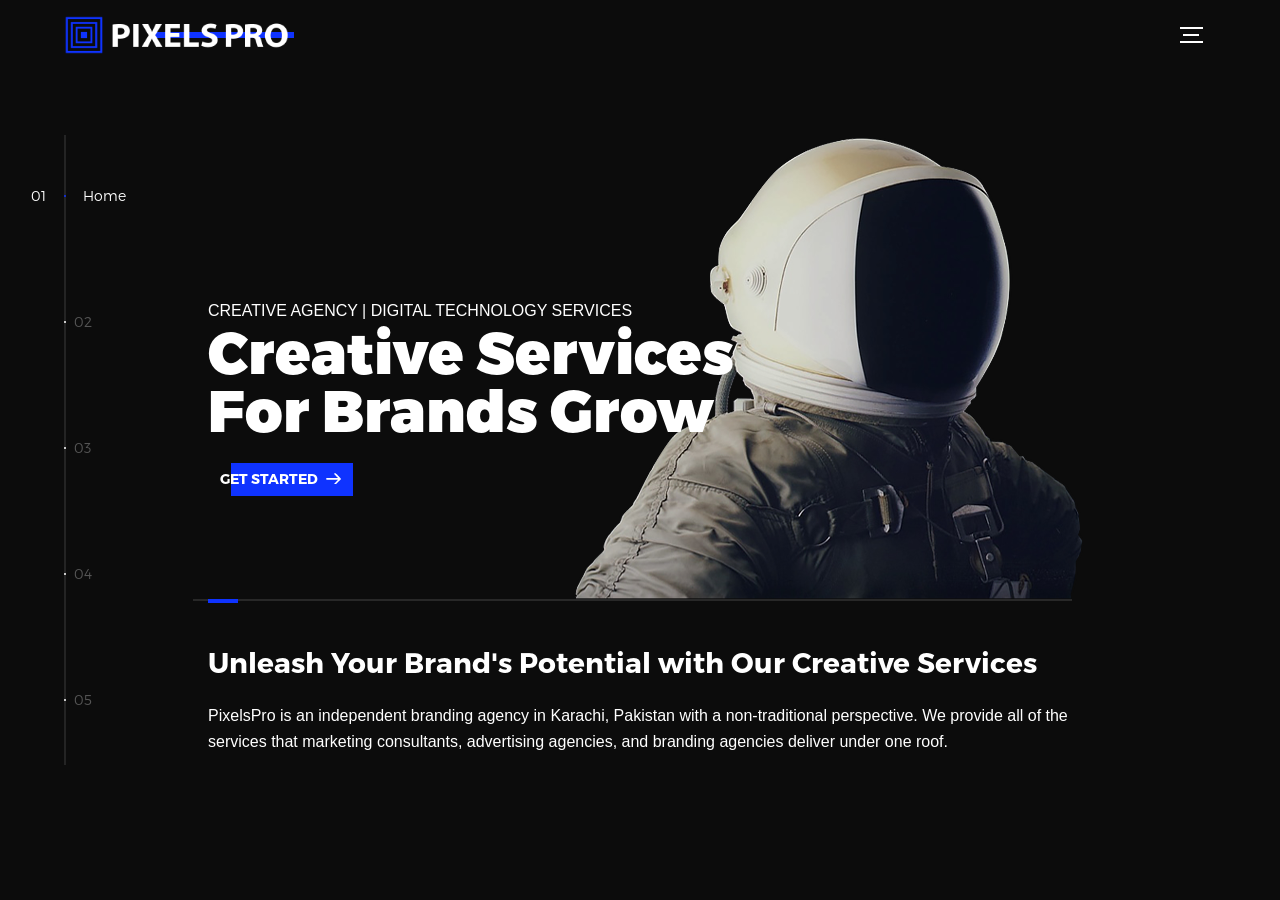
==== commit 0b590d6e: "q" ====
--- a/index.html
+++ b/index.html
@@ -1,493 +1,301 @@
 <!DOCTYPE html>
 <html lang="en">
-
 <head>
-    <meta charset="utf-8">
-    <title>AresTechno | Creative Agency | Digital Technology Services</title>
-    <meta content="width=device-width, initial-scale=1.0" name="viewport">
-    <meta content="software engineers, software company, business software, application development, software developer, web design software, top software companies, marketing, digital marketing, social media marketing, marketing strategy, what is digital marketing, social marketing, marketing agency, seo" name="keywords">
-    <meta content="AresTechno is an independent branding agency in Karachi, Pakistan with a non-traditional perspective. We provide all of the services that marketing consultants, advertising agencies, and branding agencies deliver under one roof." name="description">
-
-    <meta property="og:site_name" content="AresTechno">
-    <meta property="og:title" content="AresTechno | Creative Agency | Digital Technology Services" />
-    <meta property="og:description" content="AresTechno is an independent branding agency in Karachi, Pakistan with a non-traditional perspective. We provide all of the services that marketing consultants, advertising agencies, and branding agencies deliver under one roof." />
-    <meta property="og:image" itemprop="image" content="http://AresTechno.rf.gd/img/AresTechnologo.png" />
-    <meta property="og:type" content="Creative Agency" />
-    <meta property="og:url" content="http://AresTechno.rf.gd/" />
-    <meta name="twitter:card" content="summary_large_image">
-
-
-
-    <!-- Favicon -->
-    <link href="img/favicon.ico" rel="icon" sizes="16x16">
-
-    <!-- Google Web Fonts -->
-    <link rel="preconnect" href="https://fonts.gstatic.com">
-    <link href="https://fonts.googleapis.com/css2?family=Raleway:wght@400;500;600;700;800;900&display=swap" rel="stylesheet"> 
-
-    <!-- Font Awesome -->
-    <link href="https://cdnjs.cloudflare.com/ajax/libs/font-awesome/5.15.0/css/all.min.css" rel="stylesheet">
-
-    <!-- Libraries Stylesheet -->
-    <link href="lib/owlcarousel/assets/owl.carousel.min.css" rel="stylesheet">
-
-    <!-- Customized Bootstrap Stylesheet -->
-    <link href="css/style.css" rel="stylesheet">
+  <title>PixelsPro | Creative Agency | Digital Technology Services</title>
+  <meta charset="utf-8">
+  <meta name="viewport" content="width=device-width, initial-scale=1">
+  <meta http-equiv="X-UA-Compatible" content="IE=edge">
+  <meta name="description" content="PixelsPro is an independent branding agency in Karachi, Pakistan with a non-traditional perspective. We provide all of the services that marketing consultants, advertising agencies, and branding agencies deliver under one roof.">
+  <meta name="keywords" content="software engineers, software company, business software, application development, software developer, web design software, top software companies, marketing, digital marketing, social media marketing, marketing strategy, what is digital marketing, social marketing, marketing agency, seo">
+  <meta name="author" content="PixelsPro">
+  <link rel="stylesheet" href="assets/css/main.css">
+  <link rel="stylesheet" href="assets/css/style.css">
+
+  <meta property="og:site_name" content="AresTechno">
+  <meta property="og:title" content="AresTechno | Creative Agency | Digital Technology Services" />
+  <meta property="og:description" content="AresTechno is an independent branding agency in Karachi, Pakistan with a non-traditional perspective. We provide all of the services that marketing consultants, advertising agencies, and branding agencies deliver under one roof." />
+  <meta property="og:image" itemprop="image" content="http://AresTechno.rf.gd/img/AresTechnologo.png" />
+  <meta property="og:type" content="Creative Agency" />
+  <meta property="og:url" content="http://AresTechno.rf.gd/" />
+  <meta name="twitter:card" content="summary_large_image">
+
+  
+  <link href="img/favicon.png" rel="icon" sizes="16x16">
+
 </head>
-
 <body>
-    <!-- Navbar Start -->
-    <div class="container-fluid nav-bar p-0" id="customnavbar">
-        <div class="container-lg p-0">
-            <nav class="navbar navbar-expand-lg bg-secondary navbar-dark">
-                <a href="index.html" class="navbar-brand">
-                    <h1 class="m-0 text-white display-4"><span class="text-primary">A</span>res<span class="text-primary">T</span>echno</h1>
+
+<!-- notification for small viewports and landscape oriented smartphones -->
+<div class="device-notification">
+  <a class="device-notification--logo" href="#0">
+    <img src="assets/img/logo.png" class="logoimg" alt="PixelsPro">
+    <!-- <p>PixelsPro</p> -->
+  </a>
+  <p class="device-notification--message">Global has so much to offer that we must request you orient your device to portrait or find a larger screen. You won't be disappointed.</p>
+</div>
+
+<div class="perspective effect-rotate-left">
+  <div class="container"><div class="outer-nav--return"></div>
+    <div id="viewport" class="l-viewport">
+      <div class="l-wrapper">
+        <header class="header">
+          <a class="header--logo" href="#0">
+            <img src="assets/img/logo.png" class="logoimg" alt="PixelsPro">
+            <!-- <p>PixelsPro</p> -->
+          </a>
+          <!-- <button class="header--cta cta">Hire Us</button> -->
+          <div class="header--nav-toggle">
+            <span></span>
+          </div>
+        </header>
+        <nav class="l-side-nav">
+          <ul class="side-nav">
+            <li class="is-active"><span>Home</span></li>
+            <li><span>Services</span></li>
+            <li><span>Values</span></li>
+            <li><span>Contact</span></li>
+            <li><span>Hire us</span></li>
+          </ul>
+        </nav>
+        <ul class="l-main-content main-content">
+          <li class="l-section section section--is-active">
+            <div class="intro">
+              <div class="intro--banner">
+                <h1><span class="main-subheading">CREATIVE AGENCY | DIGITAL TECHNOLOGY SERVICES</span> <br>Creative Services<br> For Brands Grow</h1>
+                <button class="cta">Get Started
+                  <svg version="1.1" id="Layer_1" xmlns="http://www.w3.org/2000/svg" xmlns:xlink="http://www.w3.org/1999/xlink" x="0px" y="0px" viewBox="0 0 150 118" style="enable-background:new 0 0 150 118;" xml:space="preserve">
+                  <g transform="translate(0.000000,118.000000) scale(0.100000,-0.100000)">
+                    <path d="M870,1167c-34-17-55-57-46-90c3-15,81-100,194-211l187-185l-565-1c-431,0-571-3-590-13c-55-28-64-94-18-137c21-20,33-20,597-20h575l-192-193C800,103,794,94,849,39c20-20,39-29,61-29c28,0,63,30,298,262c147,144,272,271,279,282c30,51,23,60-219,304C947,1180,926,1196,870,1167z"/>
+                  </g>
+                  </svg>
+                  <span class="btn-background"></span>
+                </button>
+                <img src="assets/img/introduction-visual.png" alt="Welcome">
+              </div>
+              <div class="intro--options">
+                <h1>Unleash Your Brand's Potential with Our Creative Services</h1>
+                <p>PixelsPro is an independent branding agency in Karachi, Pakistan with a non-traditional perspective. We provide all of the services that marketing consultants, advertising agencies, and branding agencies deliver under one roof.
+
+                </p>
+              </div>
+            </div>
+          </li>
+          <li class="l-section section">
+            <div class="work">
+              <h2>Our Creative Services</h2>
+              <!-- <p>We offer a wide variety of software solutions and other <br>creative services that are in line with industry standards.</p> -->
+              <div class="work--lockup">
+                <ul class="slider">
+                  <li class="slider--item slider--item-left">
+                    <a href="#0">
+                      <div class="slider--item-image">
+                        <img src="assets/img/graphics.png" alt="Victory">
+                      </div>
+                      <p class="slider--item-title">Graphics & Digital Design</p>
+                      <p class="slider--item-description">People Believe What They See, a Good Design Means a Good Reputation among Your Customers Get the High-Quality and attractive Graphics Work Done now.</p>
+                    </a>
+                  </li>
+                  <li class="slider--item slider--item-center">
+                    <a href="#0">
+                      <div class="slider--item-image">
+                        <img src="assets/img/web-design.png" alt="Metiew and Smith">
+                      </div>
+                      <p class="slider--item-title">Web Solutions & Design</p>
+                      <p class="slider--item-description">We provide Reasonable Bug Free Save & Secure website designing services for small and medium enterprises.</p>
+                    </a>
+                  </li>
+                  <li class="slider--item slider--item-right">
+                    <a href="#0">
+                      <div class="slider--item-image">
+                        <img src="assets/img/web-development.png" alt="Alex Nowak">
+                      </div>
+                      <p class="slider--item-title">Ecommerce Website</p>
+                      <p class="slider--item-description">We can develop custom websites exactly as you want! Our Custom Ecommerce Website service helps you to boost your business growth.</p>
+                    </a>
+                  </li>
+                  <li class="slider--item slider--item">
+                    <a href="#0">
+                      <div class="slider--item-image">
+                        <img src="assets/img/social-media.png" alt="Alex Nowak">
+                      </div>
+                      <p class="slider--item-title">Social Media & Branding</p>
+                      <p class="slider--item-description">We Provide High Value Social Media & Branding Services in All platforms of the social media marketing. Our Service Is Proven to Boost Your Business Growth.</p>
+                    </a>
+                  </li>
+                </ul>
+                <div class="slider--prev">
+                  <svg version="1.1" id="Layer_1" xmlns="http://www.w3.org/2000/svg" xmlns:xlink="http://www.w3.org/1999/xlink" x="0px" y="0px"
+                  viewBox="0 0 150 118" style="enable-background:new 0 0 150 118;" xml:space="preserve">
+                  <g transform="translate(0.000000,118.000000) scale(0.100000,-0.100000)">
+                    <path d="M561,1169C525,1155,10,640,3,612c-3-13,1-36,8-52c8-15,134-145,281-289C527,41,562,10,590,10c22,0,41,9,61,29
+                    c55,55,49,64-163,278L296,510h575c564,0,576,0,597,20c46,43,37,109-18,137c-19,10-159,13-590,13l-565,1l182,180
+                    c101,99,187,188,193,199c16,30,12,57-12,84C631,1174,595,1183,561,1169z"/>
+                  </g>
+                  </svg>
+                </div>
+                <div class="slider--next">
+                  <svg version="1.1" id="Layer_1" xmlns="http://www.w3.org/2000/svg" xmlns:xlink="http://www.w3.org/1999/xlink" x="0px" y="0px" viewBox="0 0 150 118" style="enable-background:new 0 0 150 118;" xml:space="preserve">
+                  <g transform="translate(0.000000,118.000000) scale(0.100000,-0.100000)">
+                    <path d="M870,1167c-34-17-55-57-46-90c3-15,81-100,194-211l187-185l-565-1c-431,0-571-3-590-13c-55-28-64-94-18-137c21-20,33-20,597-20h575l-192-193C800,103,794,94,849,39c20-20,39-29,61-29c28,0,63,30,298,262c147,144,272,271,279,282c30,51,23,60-219,304C947,1180,926,1196,870,1167z"/>
+                  </g>
+                  </svg>
+                </div>
+              </div>
+            </div>
+          </li>
+          <li class="l-section section">
+            <div class="about">
+              <div class="about--banner">
+                <h2>We Focus <br>On Results</h2>
+                <p>For us, it’s all about what adds value for you and your business. <br>Above all, we want our words to work for you.</p>
+                <ul style="margin-bottom: 18px;">
+                  <li>High customer satisfaction</li>
+                  <li>Quality project delivery</li>
+                  <li>Transparent development process</li>
+                  <li>Daily status update</li>
+                </ul>
+                
+
+                <a href="#0">Get Started
+                  <span>
+                    <svg version="1.1" id="Layer_1" xmlns="http://www.w3.org/2000/svg" xmlns:xlink="http://www.w3.org/1999/xlink" x="0px" y="0px" viewBox="0 0 150 118" style="enable-background:new 0 0 150 118;" xml:space="preserve">
+                    <g transform="translate(0.000000,118.000000) scale(0.100000,-0.100000)">
+                      <path d="M870,1167c-34-17-55-57-46-90c3-15,81-100,194-211l187-185l-565-1c-431,0-571-3-590-13c-55-28-64-94-18-137c21-20,33-20,597-20h575l-192-193C800,103,794,94,849,39c20-20,39-29,61-29c28,0,63,30,298,262c147,144,272,271,279,282c30,51,23,60-219,304C947,1180,926,1196,870,1167z"/>
+                    </g>
+                    </svg>
+                  </span>
                 </a>
-                <button type="button" class="navbar-toggler" data-toggle="collapse" data-target="#navbarCollapse">
-                    <span class="navbar-toggler-icon"></span>
-                </button>
-                <div class="collapse navbar-collapse justify-content-between" id="navbarCollapse">
-                    <div class="navbar-nav ml-auto py-0">
-                        <a href="" class="nav-item nav-link active homebtn">Home</a>
-                        <a href="#about-us" class="nav-item nav-link">About</a>
-                        <a href="#services" class="nav-item nav-link">Services</a>
-                        <a href="#why-choose-us" class="nav-item nav-link">Why choose us</a>
-                        <a href="#testimonial" class="nav-item nav-link">Testimonials</a>
-                        
-                        <a href="//api.whatsapp.com/send?phone=923023651442" target="_blank" class="nav-item nav-link">Contact us</a>
-                    </div>
-                </div>
-            </nav>
-        </div>
+                <img src="assets/img/about-visual.png" alt="About Us">
+              </div>
+              <div class="about--options">
+                <a href="#0">
+                  <h3>Subscribers</h3>
+                </a>
+                <a href="#0">
+                  <h3>Done Projects</h3>
+                </a>
+                <a href="#0">
+                  <h3>Happy Clients</h3>
+                </a>
+              </div>
+            </div>
+          </li>
+          <li class="l-section section">
+            <div class="contact">
+              <div class="contact--lockup">
+                <div class="modal">
+                  <div class="modal--information">
+                    <p>Karachi, Pakistan</p>
+                    <a href="mailto:osamasabir66@gmail.com">osamasabir66@gmail.com</a>
+                    <a href="tel:+148126287560">+92 302 3651442</a>
+                  </div>
+                  <ul class="modal--options">
+                    <li><a href="osamasabir66@gmail.com">Contact Us</a></li>
+                  </ul>
+                </div>
+              </div>
+            </div>
+          </li>
+          <li class="l-section section">
+            <div class="hire">
+              <h2>You want us to do</h2>
+              <!-- checkout formspree.io for easy form setup -->
+              <form class="work-request">
+                <div class="work-request--options">
+                  <span class="options-a">
+                    <input id="opt-1" type="checkbox" value="app design">
+                    <label for="opt-1">
+                      <svg version="1.1" id="Layer_1" xmlns="http://www.w3.org/2000/svg" xmlns:xlink="http://www.w3.org/1999/xlink" x="0px" y="0px"
+                      viewBox="0 0 150 111" style="enable-background:new 0 0 150 111;" xml:space="preserve">
+                      <g transform="translate(0.000000,111.000000) scale(0.100000,-0.100000)">
+                        <path d="M950,705L555,310L360,505C253,612,160,700,155,700c-6,0-44-34-85-75l-75-75l278-278L550-5l475,475c261,261,475,480,475,485c0,13-132,145-145,145C1349,1100,1167,922,950,705z"/>
+                      </g>
+                      </svg>
+                      App Design
+                    </label>
+                    <input id="opt-2" type="checkbox" value="graphic design">
+                    <label for="opt-2">
+                      <svg version="1.1" id="Layer_1" xmlns="http://www.w3.org/2000/svg" xmlns:xlink="http://www.w3.org/1999/xlink" x="0px" y="0px"
+                      viewBox="0 0 150 111" style="enable-background:new 0 0 150 111;" xml:space="preserve">
+                      <g transform="translate(0.000000,111.000000) scale(0.100000,-0.100000)">
+                        <path d="M950,705L555,310L360,505C253,612,160,700,155,700c-6,0-44-34-85-75l-75-75l278-278L550-5l475,475c261,261,475,480,475,485c0,13-132,145-145,145C1349,1100,1167,922,950,705z"/>
+                      </g>
+                      </svg>
+                      Graphic Design
+                    </label>
+                    <input id="opt-3" type="checkbox" value="motion design">
+                    <label for="opt-3">
+                      <svg version="1.1" id="Layer_1" xmlns="http://www.w3.org/2000/svg" xmlns:xlink="http://www.w3.org/1999/xlink" x="0px" y="0px"
+                      viewBox="0 0 150 111" style="enable-background:new 0 0 150 111;" xml:space="preserve">
+                      <g transform="translate(0.000000,111.000000) scale(0.100000,-0.100000)">
+                        <path d="M950,705L555,310L360,505C253,612,160,700,155,700c-6,0-44-34-85-75l-75-75l278-278L550-5l475,475c261,261,475,480,475,485c0,13-132,145-145,145C1349,1100,1167,922,950,705z"/>
+                      </g>
+                      </svg>
+                      Motion Design
+                    </label>
+                  </span>
+                  <span class="options-b">
+                    <input id="opt-4" type="checkbox" value="ux design">
+                    <label for="opt-4">
+                      <svg version="1.1" id="Layer_1" xmlns="http://www.w3.org/2000/svg" xmlns:xlink="http://www.w3.org/1999/xlink" x="0px" y="0px"
+                      viewBox="0 0 150 111" style="enable-background:new 0 0 150 111;" xml:space="preserve">
+                      <g transform="translate(0.000000,111.000000) scale(0.100000,-0.100000)">
+                        <path d="M950,705L555,310L360,505C253,612,160,700,155,700c-6,0-44-34-85-75l-75-75l278-278L550-5l475,475c261,261,475,480,475,485c0,13-132,145-145,145C1349,1100,1167,922,950,705z"/>
+                      </g>
+                      </svg>
+                      UX Design
+                    </label>
+                    <input id="opt-5" type="checkbox" value="webdesign">
+                    <label for="opt-5">
+                      <svg version="1.1" id="Layer_1" xmlns="http://www.w3.org/2000/svg" xmlns:xlink="http://www.w3.org/1999/xlink" x="0px" y="0px"
+                      viewBox="0 0 150 111" style="enable-background:new 0 0 150 111;" xml:space="preserve">
+                      <g transform="translate(0.000000,111.000000) scale(0.100000,-0.100000)">
+                        <path d="M950,705L555,310L360,505C253,612,160,700,155,700c-6,0-44-34-85-75l-75-75l278-278L550-5l475,475c261,261,475,480,475,485c0,13-132,145-145,145C1349,1100,1167,922,950,705z"/>
+                      </g>
+                      </svg>
+                      Webdesign
+                    </label>
+                    <input id="opt-6" type="checkbox" value="marketing">
+                    <label for="opt-6">
+                      <svg version="1.1" id="Layer_1" xmlns="http://www.w3.org/2000/svg" xmlns:xlink="http://www.w3.org/1999/xlink" x="0px" y="0px"
+                      viewBox="0 0 150 111" style="enable-background:new 0 0 150 111;" xml:space="preserve">
+                      <g transform="translate(0.000000,111.000000) scale(0.100000,-0.100000)">
+                        <path d="M950,705L555,310L360,505C253,612,160,700,155,700c-6,0-44-34-85-75l-75-75l278-278L550-5l475,475c261,261,475,480,475,485c0,13-132,145-145,145C1349,1100,1167,922,950,705z"/>
+                      </g>
+                      </svg>
+                      Marketing
+                    </label>
+                  </span>
+                </div>
+                <div class="work-request--information">
+                  <div class="information-name">
+                    <input id="name" type="text" spellcheck="false">
+                    <label for="name">Name</label>
+                  </div>
+                  <div class="information-email">
+                    <input id="email" type="email" spellcheck="false">
+                    <label for="email">Email</label>
+                  </div>
+                </div>
+                <input type="submit" value="Send Request">
+              </form>
+            </div>
+          </li>
+        </ul>
+      </div>
     </div>
-    <!-- Navbar End -->
-
-
-    <!-- Carousel Start -->
-    <div class="container-fluid p-0 mb-5" id="homesection">
-        <div id="header-carousel" class="carousel slide carousel-fade" data-ride="carousel">
-            <ol class="carousel-indicators">
-                <li data-target="#header-carousel" data-slide-to="0" class="active"></li>
-                <li data-target="#header-carousel" data-slide-to="1"></li>
-                <li data-target="#header-carousel" data-slide-to="2"></li>
-            </ol>
-            <div class="carousel-inner">
-                <div class="carousel-item active">
-                    <!-- <img class="img-fluid" src="img/at-bg.jpg" alt="Image"> -->
-                    <video class="img-fluid" loop autoplay muted muted controls="0" width="100%">
-                        <source src="video/bg.mp4" type="video/mp4">
-                      </video>
-                    <div class="carousel-caption d-flex align-items-center justify-content-center">
-                        <div class="p-5" style="width: 100%; max-width: 900px;">
-                            <h5 class="text-white  mb-md-3">Creative Agency | Digital Technology Services</h5>
-                            <h1 class="display-3 text-white mb-md-4">Creative Services For Brands Grow</h1>
-                            <a href="" class="btn btn-primary py-md-2 px-md-4 font-weight-semi-bold mt-2">Learn More</a>
-                        </div>
-                    </div>
-                </div>
-                <div class="carousel-item">
-                    <!-- <img class="img-fluid" src="img/at-bg.jpg" alt="Image"> -->
-                    <video class="img-fluid" loop autoplay muted muted controls="0" width="100%">
-                        <source src="video/bg.mp4" type="video/mp4">
-                      </video>
-                    <div class="carousel-caption d-flex align-items-center justify-content-center">
-                        <div class="p-5" style="width: 100%; max-width: 900px;">
-                            <h5 class="text-white  mb-md-3">Creative Agency | Digital Technology Services</h5>
-                            <h1 class="display-3 text-white mb-md-4">Top Professional <br>Team Members</h1>
-                            <a href="" class="btn btn-primary py-md-2 px-md-4 font-weight-semi-bold mt-2">Learn More</a>
-                        </div>
-                    </div>
-                </div>
-                <div class="carousel-item">
-                    <!-- <img class="img-fluid" src="img/at-bg.jpg" alt="Image"> -->
-                    
-                    <video class="img-fluid" loop autoplay muted muted controls="0" width="100%">
-                        <source src="video/bg.mp4" type="video/mp4">
-                      </video>
-                    <div class="carousel-caption d-flex align-items-center justify-content-center">
-                        <div class="p-5" style="width: 100%; max-width: 900px;">
-                            <h5 class="text-white  mb-md-3">Creative Agency | Digital Technology Services</h5>
-                            <h1 class="display-3 text-white mb-md-4">Happy Clients & Positive Reviews</h1>
-                            <a href="" class="btn btn-primary py-md-2 px-md-4 font-weight-semi-bold mt-2">Learn More</a>
-                        </div>
-                    </div>
-                </div>
-            </div>
-        </div>
-    </div>
-    <!-- Carousel End -->
-
-
-
-
-    
-    <!-- <video autoplay muted loop id="contentsection">
-        <source src="video/sectionbg.mp4" type="video/mp4">
-        Your browser does not support HTML5 video.
-      </video> -->
-      
-<div class="main-white-bg">
-
-    <!-- About Start -->
-    <div class="container-fluid  sectionmargin mobblock" id="about-us">
-        <div class="container">
-            <div class="row align-items-center pb-1">
-                <div class="col-lg-5">
-                    <div class="text-box">
-                        <div id="text">AT</div>
-                      </div>
-                </div>
-                <div class="col-lg-7 mt-5 mt-lg-0">
-                    <small class="bg-primary text-white text-uppercase font-weight-bold px-1">Who We Are</small>
-                    <h1 class="mt-2 mb-4">Most Effective Creative Service Provider For Companies</h1>
-                    <p class="mb-4">AresTechno is an independent branding agency in Karachi, Pakistan with a non-traditional perspective. We provide all of the services that marketing consultants, advertising agencies, and branding agencies deliver under one roof.</p>
-                    <a href="" class="btn btn-primary py-md-2 px-md-4 font-weight-semi-bold">Get Started</a>
-                </div>
-            </div>
-        </div>
-    </div>
-    <!-- About End -->
-
-    
-    <!-- Services Start -->
-    <div class="container-fluid  mobblock" id="services">
-        <div class="container">
-            <div class="row justify-content-center" style="margin-top:70px;">
-                <div class="col-12 col-lg-6 text-center mb-3">
-                    <small class="bg-primary text-white text-uppercase font-weight-bold px-1">What we do</small>
-                    <h2 class="mt-2 mb-3"><b>We Offer Creative Services</b></h2>
-                    <h5 class="font-weight-normal text-muted mb-4">We offer a wide variety of software solutions and other creative services that are in line with industry standards.</h5>
-                    <!-- <a href="" class="btn btn-primary py-md-2 px-md-4 font-weight-semi-bold">Discover More</a> -->
-                </div>
-            </div>
-            <div class="row">
-                <div class="col-md-4 mb-5 serviceitem">
-                    <div class="d-flex">
-                        <i class="fa fa-3x fa-laptop-code text-primary mr-4 text-box"></i>
-                        <div class="d-flex flex-column">
-                            <h4 class="font-weight-bold mb-3"><b>Web Design</b></h4>
-                            <p>We provide Reasonable Bug Free Save & Secure website designing services for small and medium enterprises.</p>
-                            <a class="font-weight-semi-bold" href="">Get Started <i
-                                    class="fa fa-angle-double-right"></i></a>
-                        </div>
-                    </div>
-                </div>
-                <div class="col-md-4 mb-5 serviceitem">
-                    <div class="d-flex">
-                        <i class="fa fa-3x fa-code text-primary mr-4 text-box"></i>
-                        <div class="d-flex flex-column">
-                            <h4 class="font-weight-bold mb-3"><b>Web Development</b></h4>
-                            <p>We can develop custom websites exactly as you want! Our Custom website development service helps you to boost your business growth.</p>
-                            <a class="font-weight-semi-bold" href="">Get Started <i
-                                    class="fa fa-angle-double-right"></i></a>
-                        </div>
-                    </div>
-                </div>
-                <div class="col-md-4 mb-5 serviceitem">
-                    <div class="d-flex">
-                        <i class="fas fa-3x fa-hashtag text-primary mr-4 text-box"></i>
-                        <div class="d-flex flex-column">
-                            <h4 class="font-weight-bold mb-3"><b>Social Media Marketing</b></h4>
-                            <p>We Provide High Value Digital Marketing Services in All platforms of the social media marketing. Our Service Is Proven to Boost Your Business Growth.</p>
-                            <a class="font-weight-semi-bold" href="">Get Started <i
-                                    class="fa fa-angle-double-right"></i></a>
-                        </div>
-                    </div>
-                </div>
-                <div class="col-md-4 mb-5 serviceitem">
-                    <div class="d-flex">
-                        <i class="fas fa-3x fa-drafting-compass text-primary mr-4 text-box"></i>
-                        <div class="d-flex flex-column">
-                            <h4 class="font-weight-bold mb-3"><b>Graphic Designing</b></h4>
-                            <p>People Believe What They See, a Good Design Means a Good Reputation among Your Customers Get the High-Quality and attractive Graphics Work Done now.</p>
-                            <a class="font-weight-semi-bold" href="">Get Started <i
-                                    class="fa fa-angle-double-right"></i></a>
-                        </div>
-                    </div>
-                </div>
-                <div class="col-md-4 mb-5 serviceitem">
-                    <div class="d-flex">
-                        <i class="fas fa-3x fa-users-cog text-primary mr-4 text-box"></i>
-                        <div class="d-flex flex-column">
-                            <h4 class="font-weight-bold mb-3"><b>IT Solutions Provider</b></h4>
-                            <p>As a true full-service Managed Services Provider Creates Craft implements cutting-edge technology to solve your IT problems. We develop, host, and manage your IT environment.</p>
-                            <a class="font-weight-semi-bold" href="">Get Started <i
-                                    class="fa fa-angle-double-right"></i></a>
-                        </div>
-                    </div>
-                </div>
-                <div class="col-md-4 mb-5 serviceitem">
-                    <div class="d-flex">
-                        <i class="fas fa-3x fa-shield-alt text-primary mr-4 text-box"></i>
-                        <div class="d-flex flex-column">
-                            <h4 class="font-weight-bold mb-3"><b>Security Systems</b> <b style="font-size: 12px;">(CCTV & Others)</b></h4>
-                            <p>Creates Craft provides you and your family with 365 days of security service with advanced home security products.</p>
-                            <a class="font-weight-semi-bold" href="">Get Started <i
-                                    class="fa fa-angle-double-right"></i></a>
-                        </div>
-                    </div>
-                </div>
-            </div>
-        </div>
-    </div>
-    <!-- Services End -->
-
-
-
-
-    <!-- Features Start -->
-    <div class="container-fluid sectionmargin mobblock" id="why-choose-us">
-        <div class="container">
-            <div class="row">
-                <div class="col-lg-6 mb-5">
-                    <small class="bg-primary text-white text-uppercase font-weight-bold px-1">Why Choose Us</small>
-                    <h1 class="mt-2 mb-3"> We Focus On Results</h1>
-                    <h4 class="font-weight-normal text-muted mb-4">For us, it’s all about what adds value for you and your business. Above all, we want our words to work for you.</h4>
-                    <div class="list-inline mb-4">
-                        <p class="font-weight-semi-bold mb-2"><i class="fa fa-angle-right text-primary mr-2"></i>High customer satisfaction</p>
-                        <p class="font-weight-semi-bold mb-2"><i class="fa fa-angle-right text-primary mr-2"></i>Quality project delivery</p>
-                        <p class="font-weight-semi-bold mb-2"><i class="fa fa-angle-right text-primary mr-2"></i>Transparent development process</p>
-                        <p class="font-weight-semi-bold mb-2"><i class="fa fa-angle-right text-primary mr-2"></i>Daily status update</p>
-                    </div>
-                    <a href="about.html" class="btn btn-primary py-md-2 px-md-4 font-weight-semi-bold">Learn More</a>
-                </div>
-                <div class="col-lg-6">
-                    <div class="row">
-                        <div class="col-sm-6 pb-1">
-                            <div class="d-flex flex-column align-items-center border px-4 mb-4">
-                                <h2 class="display-3 text-primary mb-3">0<span data-toggle="counter-up">9</span></h2>
-                                <h5 class="font-weight-bold mb-4">Onward Projects</h5>
-                            </div>
-                        </div>
-                        <div class="col-sm-6 pb-1">
-                            <div class="d-flex flex-column align-items-center border px-4 mb-4">
-                                <h2 class="display-3 text-primary mb-3"><span data-toggle="counter-up">55</span>+</h2>
-                                <h5 class="font-weight-bold mb-4">Complete Projects</h5>
-                            </div>
-                        </div>
-                        <div class="col-sm-6 pb-1">
-                            <div class="d-flex flex-column align-items-center border px-4 mb-4">
-                                <h2 class="display-3 text-primary mb-3"><span data-toggle="counter-up">73</span>+</h2>
-                                <h5 class="font-weight-bold mb-4">Happy Clients</h5>
-                            </div>
-                        </div>
-                        <div class="col-sm-6 pb-1">
-                            <div class="d-flex flex-column align-items-center border px-4 mb-4">
-                                <h2 class="display-3 text-primary mb-3"><span data-toggle="counter-up">23</span>+</h2>
-                                <h5 class="font-weight-bold mb-4">Subscribers</h5>
-                            </div>
-                        </div>
-                    </div>
-                </div>
-            </div>
-        </div>
-    </div>
-    <!-- Features End -->
-
-
-    <div class="container-fluid sectionmargin mobblock" id="">
-        <div class="container custombgbar">
-            <div class="row justify-content-center">
-                <div class="col-12 col-lg-12 text-center mb-3">
-                    <h2 class="mt-2 mb-4 text-white">Get in touch today to discover<br>what we can do for you.</h2>
-                    <a href="//api.whatsapp.com/send?phone=923023651442" class="btn btn-primary py-md-2 px-md-4 font-weight-semi-bold customWhiteBtn">Get Started Now</a>
-                </div>
-            </div>
-        </div>
-    </div>
-
-
-    <!-- Testimonial Start -->
-    <div class="container-fluid mobblock" id="testimonial">
-        <div class="container">
-            <div class="row">
-                <div class="col-lg-4 mb-5">
-                    <small class="bg-primary text-white text-uppercase font-weight-bold px-1">What clients say</small>
-                    <h1 class="mt-2 mb-3">Clients Say About Our Services</h1>
-                    <h4 class="font-weight-normal text-muted mb-4">let’s look at our some satisfied customers.</h4>
-                    <a href="#services" class="btn btn-primary py-md-2 px-md-4 font-weight-semi-bold">About Our Services</a>
-                </div>
-                <div class="col-lg-8 mb-5">
-                    <div class="owl-carousel testimonial-carousel">
-                        <div class="testimonial-item">
-                            <div class="testimonial-text position-relative border mb-4 testimonialbox" style="padding: 25px 30px;">
-                                Creates Craft should be nominated for service of the year. It's really wonderful. I was amazed at the quality of services.
-                            </div>
-                            <div class="d-flex align-items-center">
-                                <img class="img-fluid rounded-circle" src="img/testimonial-avatar/woman01.png" style="width: 80px; height: 80px;" alt="Image">
-                                <div class="pl-4">
-                                    <h6 class="font-weight-bold">Momina Atif</h6>
-                                </div>
-                            </div>
-                        </div>
-                        <div class="testimonial-item">
-                            <div class="testimonial-text position-relative border mb-4 testimonialbox" style="padding: 25px 30px;">
-                                Keep up the excellent work. We have no regrets! It's exactly what I've been looking for.
-                            </div>
-                            <div class="d-flex align-items-center">
-                                <img class="img-fluid rounded-circle" src="img/testimonial-avatar/man01.png" style="width: 80px; height: 80px;" alt="Image">
-                                <div class="pl-4">
-                                    <h6 class="font-weight-bold">Junaid Ali</h6>
-                                </div>
-                            </div>
-                        </div>
-                        <div class="testimonial-item">
-                            <div class="testimonial-text position-relative border mb-4 testimonialbox" style="padding: 25px 30px;">
-                                After making website my business skyrocketed! Creates Craft is worth much more than I paid.
-                            </div>
-                            <div class="d-flex align-items-center">
-                                <img class="img-fluid rounded-circle" src="img/testimonial-avatar/man02.png" style="width: 80px; height: 80px;" alt="Image">
-                                <div class="pl-4">
-                                    <h6 class="font-weight-bold">Haider khan</h6>
-                                </div>
-                            </div>
-                        </div>
-                        <div class="testimonial-item">
-                            <div class="testimonial-text position-relative border mb-4 testimonialbox" style="padding: 25px 30px;">
-                                Creates Craft impressed me on multiple levels, Creates Craft did exactly what you said it does.
-                            </div>
-                            <div class="d-flex align-items-center">
-                                <img class="img-fluid rounded-circle" src="img/testimonial-avatar/woman02.png" style="width: 80px; height: 80px;" alt="Image">
-                                <div class="pl-4">
-                                    <h6 class="font-weight-bold">Saba Ahmed</h6>
-                                </div>
-                            </div>
-                        </div>
-                        <div class="testimonial-item">
-                            <div class="testimonial-text position-relative border mb-4 testimonialbox" style="padding: 25px 30px;">
-                                I would like to personally thank you for your marketing services. Absolutely wonderful!
-                            </div>
-                            <div class="d-flex align-items-center">
-                                <img class="img-fluid rounded-circle" src="img/testimonial-avatar/man03.png" style="width: 80px; height: 80px;" alt="Image">
-                                <div class="pl-4">
-                                    <h6 class="font-weight-bold">Danish Hadi</h6>
-                                </div>
-                            </div>
-                        </div>
-                    </div>
-                </div>
-            </div>
-        </div>
-    </div>
-    <!-- Testimonial End -->
-
-
-    
-    <!-- Blog Start -->
-    <!-- <div class="container-fluid pt-5 sectionmargin">
-        <div class="container">
-            <div class="text-center">
-                <small class="bg-primary text-white text-uppercase font-weight-bold text-center px-1">Our Blog</small>
-                <h1 class="mt-2 mb-5">Latest From Blog</h1>
-            </div>
-            <div class="row">
-                <div class="col-md-6 mb-5">
-                    <div class="position-relative">
-                        <img class="img-fluid w-100" src="img/blog-1.jpg" alt="">
-                        <div class="position-absolute bg-primary d-flex flex-column align-items-center justify-content-center"
-                            style="width: 80px; height: 80px; bottom: 0; left: 0;">
-                            <h6 class="text-uppercase mt-2 mb-n2">Jan</h6>
-                            <h1 class="m-0">01</h1>
-                        </div>
-                    </div>
-                    <div class="border border-top-0" style="padding: 30px;">
-                        <div class="d-flex mb-3">
-                            <div class="d-flex align-items-center">
-                                <img class="rounded-circle" style="width: 40px; height: 40px;" src="img/user.jpg" alt="">
-                                <a class="text-muted ml-2" href="">John Doe</a>
-                            </div>
-                            <div class="d-flex align-items-center ml-4">
-                                <i class="far fa-bookmark text-primary"></i>
-                                <a class="text-muted ml-2" href="">Web Design</a>
-                            </div>
-                        </div>
-                        <a class="h5 font-weight-bold" href="">Kasd tempor diam sea justo dolor kasd amet dolor labore amet clita est diam dolor</a>
-                    </div>
-                </div>
-                <div class="col-md-6 mb-5">
-                    <div class="position-relative">
-                        <img class="img-fluid w-100" src="img/blog-2.jpg" alt="">
-                        <div class="position-absolute bg-primary d-flex flex-column align-items-center justify-content-center"
-                            style="width: 80px; height: 80px; bottom: 0; left: 0;">
-                            <h6 class="text-uppercase mt-2 mb-n2">Jan</h6>
-                            <h1 class="m-0">01</h1>
-                        </div>
-                    </div>
-                    <div class="border border-top-0" style="padding: 30px;">
-                        <div class="d-flex mb-3">
-                            <div class="d-flex align-items-center">
-                                <img class="rounded-circle" style="width: 40px; height: 40px;" src="img/user.jpg" alt="">
-                                <a class="text-muted ml-2" href="">John Doe</a>
-                            </div>
-                            <div class="d-flex align-items-center ml-4">
-                                <i class="far fa-bookmark text-primary"></i>
-                                <a class="text-muted ml-2" href="">Web Design</a>
-                            </div>
-                        </div>
-                        <a class="h5 font-weight-bold" href="">Kasd tempor diam sea justo dolor kasd amet dolor labore amet clita est diam dolor</a>
-                    </div>
-                </div>
-            </div>
-        </div>
-    </div> -->
-    <!-- Blog End -->
-   
-
-    <!-- Footer Start -->
-    <div class="container-fluid bg-secondary text-white mt-5 pt-5 px-sm-3 px-md-5">
-        <div class="row text-center">
-            <div class="col-lg-12 col-md-6 mb-1">
-                <a href="index.html" class="navbar-brand">
-                    <h1 class="m-0 text-white display-4"><span class="text-primary">A</span>res<span class="text-primary">T</span>echno</h1>
-                </a>
-                <p><b>Creative Agency | Digital Technology Services</b></p>
-                <p>We provide all of the services that marketing consultants,<br>advertising agencies, and branding agencies deliver under one roof.</p>
-                
-            </div>
-            <div class="col-lg-12 col-md-6 mb-5">
-                <h4 class="font-weight-bold text-primary mb-3">Get In Touch</h4>
-                <p>Our expert support team will answer all your questions.</p>
-                <!-- <p><i class="fa fa-map-marker-alt text-primary mr-2"></i>Karachi, Pakistan</p> -->
-                <p><i class="fa fa-phone-alt text-primary mr-2"></i><a href="//api.whatsapp.com/send?phone=923023651442" class="text-white">+92 302 3651442</a></p>
-                <p><i class="fa fa-envelope text-primary mr-2"></i>arestechno.info@gmail.com</p>
-                <div class="justify-content-start mt-4">
-                    
-                    <a class="btn btn-outline-primary rounded-circle text-center mr-2 px-0" style="width: 38px; height: 38px;" href="//api.whatsapp.com/send?phone=923023651442"><i class="fab fa-whatsapp"></i></a>
-                    <a class="btn btn-outline-primary rounded-circle text-center mr-2 px-0" style="width: 38px; height: 38px;" href="#"><i class="fab fa-twitter"></i></a>
-                    <a class="btn btn-outline-primary rounded-circle text-center mr-2 px-0" style="width: 38px; height: 38px;" href="#"><i class="fab fa-facebook-f"></i></a>
-                    <a class="btn btn-outline-primary rounded-circle text-center mr-2 px-0" style="width: 38px; height: 38px;" href="#"><i class="fab fa-linkedin-in"></i></a>
-                </div>
-            </div>
-        </div>
-    </div>
-    <div class="container-fluid py-4 px-sm-3 px-md-5">
-        <p class="m-0 text-center">
-            &copy; <a class="font-weight-semi-bold" href="#">2024 Creates Craft</a>. All Rights Reserved. 
-        </p>
-    </div>
-    <!-- Footer End -->
-
-
-    <!-- Back to Top -->
-    <a href="" class="btn btn-lg btn-primary back-to-top"><i class="fa fa-angle-up"></i></a>
-
-</div><!-- Main-white-bg    -->
-
-    <!-- JavaScript Libraries -->
-    <script src="https://code.jquery.com/jquery-3.4.1.min.js"></script>
-    <script src="https://stackpath.bootstrapcdn.com/bootstrap/4.4.1/js/bootstrap.bundle.min.js"></script>
-    <script src="lib/easing/easing.min.js"></script>
-    <script src="lib/waypoints/waypoints.min.js"></script>
-    <script src="lib/counterup/counterup.min.js"></script>
-    <script src="lib/owlcarousel/owl.carousel.min.js"></script>
-
-    <!-- Contact Javascript File -->
-    <script src="mail/jqBootstrapValidation.min.js"></script>
-    <script src="mail/contact.js"></script>
-
-    <!-- Template Javascript -->
-    <script src="js/main.js"></script>
-
+  </div>
+  <ul class="outer-nav">
+    <li class="is-active">Home</li>
+    <li>Services</li>
+    <li>Values</li>
+    <li>Contact</li>
+    <li>Hire us</li>
+  </ul>
+</div>
+
+<script src="https://ajax.googleapis.com/ajax/libs/jquery/2.2.4/jquery.min.js"></script>
+<script>window.jQuery || document.write('<script src="assets/js/vendor/jquery-2.2.4.min.js"><\/script>')</script>
+<script src="assets/js/functions-min.js"></script>
 </body>
-
-</html>+</html>
--- a/assets/css/main.css
+++ b/assets/css/main.css
@@ -0,0 +1 @@
+@font-face{font-family:'Montserrat';src:url("fonts/Montserrat-Black.eot");src:local("☺"),url("fonts/Montserrat-Black.woff") format("woff"),url("fonts/Montserrat-Black.ttf") format("truetype"),url("fonts/Montserrat-Black.svg") format("svg");font-weight:900;font-style:normal}@font-face{font-family:'Montserrat';src:url("fonts/Montserrat-Bold.eot");src:local("☺"),url("fonts/Montserrat-Bold.woff") format("woff"),url("fonts/Montserrat-Bold.ttf") format("truetype"),url("fonts/Montserrat-Bold.svg") format("svg");font-weight:700;font-style:normal}@font-face{font-family:'Montserrat';src:url("fonts/Montserrat-Regular.eot");src:local("☺"),url("fonts/Montserrat-Regular.woff") format("woff"),url("fonts/Montserrat-Regular.ttf") format("truetype"),url("fonts/Montserrat-Regular.svg") format("svg");font-weight:400;font-style:normal}@font-face{font-family:'Montserrat';src:url("fonts/Montserrat-Light.eot");src:local("☺"),url("fonts/Montserrat-Light.woff") format("woff"),url("fonts/Montserrat-Light.ttf") format("truetype"),url("fonts/Montserrat-Light.svg") format("svg");font-weight:300;font-style:normal}/*! normalize.css v3.0.2 | MIT License | git.io/normalize */html{font-family:sans-serif;-ms-text-size-adjust:100%;-webkit-text-size-adjust:100%}body{margin:0}article,aside,details,figcaption,figure,footer,header,hgroup,main,menu,nav,section,summary{display:block}audio,canvas,progress,video{display:inline-block;vertical-align:baseline}audio:not([controls]){display:none;height:0}[hidden],template{display:none}a{background-color:transparent}a:active,a:hover{outline:0}abbr[title]{border-bottom:1px dotted}b,strong{font-weight:bold}dfn{font-style:italic}h1{font-size:2em;margin:0.67em 0}mark{background:#ff0;color:#000}small{font-size:80%}sub,sup{font-size:75%;line-height:0;position:relative;vertical-align:baseline}sup{top:-0.5em}sub{bottom:-0.25em}img{border:0}svg:not(:root){overflow:hidden}figure{margin:1em 40px}hr{box-sizing:content-box;height:0}pre{overflow:auto}code,kbd,pre,samp{font-family:monospace, monospace;font-size:1em}button,input,optgroup,select,textarea{color:inherit;font:inherit;margin:0}button{overflow:visible}button,select{text-transform:none}button,html input[type="button"],input[type="reset"],input[type="submit"]{-webkit-appearance:button;cursor:pointer}button[disabled],html input[disabled]{cursor:default}button::-moz-focus-inner,input::-moz-focus-inner{border:0;padding:0}input{line-height:normal}input[type="checkbox"],input[type="radio"]{box-sizing:border-box;padding:0}input[type="number"]::-webkit-inner-spin-button,input[type="number"]::-webkit-outer-spin-button{height:auto}input[type="search"]{-webkit-appearance:textfield;box-sizing:content-box}input[type="search"]::-webkit-search-cancel-button,input[type="search"]::-webkit-search-decoration{-webkit-appearance:none}fieldset{border:1px solid #c0c0c0;margin:0 2px;padding:0.35em 0.625em 0.75em}legend{border:0;padding:0}textarea{overflow:auto}optgroup{font-weight:bold}table{border-collapse:collapse;border-spacing:0}td,th{padding:0}::-moz-selection{background:#FFF498}::selection{background:#FFF498}::-moz-selection{background:#FFF498}img::-moz-selection{background:transparent}img::selection{background:transparent}img::-moz-selection{background:transparent}body{-webkit-tap-highlight-color:#FFF498}body{background-color:#0c0c0c;font-size:14px;line-height:1.6;font-family:"Montserrat",sans-serif;color:#fff;-webkit-font-smoothing:antialiased;-webkit-text-size-adjust:100%}.l-viewport{position:relative;width:100%;height:100vh;box-shadow:0 0 45px 5px rgba(0,0,0,0.85);overflow:hidden}.l-wrapper{position:relative;width:1440px;max-width:90%;height:100%;margin:0 auto}.l-side-nav{position:absolute;left:0;display:-webkit-box;display:-webkit-flex;display:-ms-flexbox;display:flex;height:100%;-webkit-box-align:center;-webkit-align-items:center;-ms-flex-align:center;align-items:center}.l-side-nav::before{content:"";position:absolute;top:50%;left:0;-webkit-transform:translateY(-50%);transform:translateY(-50%);width:2px;height:70%;max-height:750px;background-color:#555;opacity:.35;z-index:10}@media (max-width: 1180px){.l-side-nav{display:none}}.l-main-content{position:relative;width:100%;height:100%;margin:0;padding:0;list-style:none}.l-section{position:absolute;width:100%;height:100%}.device-notification{display:none;position:fixed;top:0;left:0;width:100%;height:100%;-webkit-box-orient:vertical;-webkit-box-direction:normal;-webkit-flex-direction:column;-ms-flex-direction:column;flex-direction:column;-webkit-box-align:center;-webkit-align-items:center;-ms-flex-align:center;-ms-grid-row-align:center;align-items:center;-webkit-box-pack:center;-webkit-justify-content:center;-ms-flex-pack:center;justify-content:center;background-color:#0c0c0c;z-index:12}.device-notification--logo{display:-webkit-box;display:-webkit-flex;display:-ms-flexbox;display:flex;-webkit-box-align:center;-webkit-align-items:center;-ms-flex-align:center;align-items:center;text-decoration:none;color:#fff}.device-notification--logo p{margin:0 0 0 10px;font-size:16px;font-weight:700;text-transform:uppercase}.device-notification--message{width:70%;margin:30px 0 0 0;font-weight:700;text-align:center}@media (max-width: 767px) and (min-width: 601px) and (max-height: 680px){.device-notification{display:-webkit-box;display:-webkit-flex;display:-ms-flexbox;display:flex}}@media (max-width: 600px) and (min-width: 480px) and (max-height: 580px){.device-notification{display:-webkit-box;display:-webkit-flex;display:-ms-flexbox;display:flex}}@media (max-width: 736px) and (min-width: 360px) and (orientation: landscape){.device-notification{display:-webkit-box;display:-webkit-flex;display:-ms-flexbox;display:flex}}@media(max-width: 359px){.device-notification{display:-webkit-box;display:-webkit-flex;display:-ms-flexbox;display:flex}}.section{opacity:0;visibility:hidden;-webkit-transition:opacity .4s ease-in-out,visibility 0s .4s;transition:opacity .4s ease-in-out,visibility 0s .4s}.section--is-active{opacity:1;visibility:visible;z-index:1;-webkit-transition:opacity .4s ease-in-out .4s;transition:opacity .4s ease-in-out .4s}.section--next{-webkit-transform:translateY(-45px);transform:translateY(-45px);-webkit-transition:-webkit-transform .4s ease-in-out;transition:-webkit-transform .4s ease-in-out;transition:transform .4s ease-in-out;transition:transform .4s ease-in-out, -webkit-transform .4s ease-in-out}.section--prev{-webkit-transform:translateY(45px);transform:translateY(45px);-webkit-transition:-webkit-transform .4s ease-in-out;transition:-webkit-transform .4s ease-in-out;transition:transform .4s ease-in-out;transition:transform .4s ease-in-out, -webkit-transform .4s ease-in-out}.header{position:absolute;top:0;left:0;display:-webkit-box;display:-webkit-flex;display:-ms-flexbox;display:flex;width:100%;height:70px;-webkit-box-align:center;-webkit-align-items:center;-ms-flex-align:center;align-items:center;-webkit-box-pack:justify;-webkit-justify-content:space-between;-ms-flex-pack:justify;justify-content:space-between;z-index:10}.header--logo{display:-webkit-box;display:-webkit-flex;display:-ms-flexbox;display:flex;-webkit-box-align:center;-webkit-align-items:center;-ms-flex-align:center;align-items:center;text-decoration:none;color:#fff}.header--logo p{margin:0 0 0 10px;font-size:16px;font-weight:700;text-transform:uppercase}.header--nav-toggle{display:-webkit-box;display:-webkit-flex;display:-ms-flexbox;display:flex;width:50px;height:50px;-webkit-box-orient:vertical;-webkit-box-direction:normal;-webkit-flex-direction:column;-ms-flex-direction:column;flex-direction:column;-webkit-box-align:center;-webkit-align-items:center;-ms-flex-align:center;align-items:center;-webkit-box-pack:center;-webkit-justify-content:center;-ms-flex-pack:center;justify-content:center;cursor:pointer}.header--nav-toggle span,.header--nav-toggle::before,.header--nav-toggle::after{content:"";position:relative;width:16px;height:2px;background-color:#fff}.header--nav-toggle::before{bottom:5px;width:23px}.header--nav-toggle::after{top:5px;width:23px}.header--cta{position:absolute;top:50%;left:50%;-webkit-transform:translate(-50%, -50%);transform:translate(-50%, -50%);padding:0 20px;line-height:30px;text-decoration:none;color:#fff;font-weight:700;text-transform:uppercase;background-color:#0f33ff;border:none;opacity:0;visibility:hidden;-webkit-transition:opacity .4s ease-in-out,visibility 0s .4s;transition:opacity .4s ease-in-out,visibility 0s .4s}.header--cta:focus{outline:none}.header--cta.is-active{opacity:1;visibility:visible;-webkit-transition:opacity .4s ease-in-out .4s;transition:opacity .4s ease-in-out .4s}@media (max-width: 767px){.header--cta{display:none}}.side-nav{position:relative;display:-webkit-box;display:-webkit-flex;display:-ms-flexbox;display:flex;width:100px;height:70%;max-height:750px;-webkit-box-orient:vertical;-webkit-box-direction:normal;-webkit-flex-direction:column;-ms-flex-direction:column;flex-direction:column;-webkit-justify-content:space-around;-ms-flex-pack:distribute;justify-content:space-around;margin:0;padding:0;list-style-position:inside;z-index:10}.side-nav>li{position:relative;top:-5px;color:#fff;font-size:6px;cursor:pointer}.side-nav>li span{position:relative;top:3px;left:10px;color:#fff;font-size:14px;font-weight:300;opacity:0;visibility:hidden}.side-nav>li::before{position:absolute;top:3px;left:10px;color:#555;font-size:14px;font-weight:300}.side-nav li:nth-child(1)::before{content:"01"}.side-nav li:nth-child(2)::before{content:"02"}.side-nav li:nth-child(3)::before{content:"03"}.side-nav li:nth-child(4)::before{content:"04"}.side-nav li:nth-child(5)::before{content:"05"}.side-nav li.is-active{color:#0f33ff;-webkit-transition:color .4s ease-in-out;transition:color .4s ease-in-out}.side-nav li.is-active span{opacity:1;visibility:visible;-webkit-transition:opacity .4s ease-in-out;transition:opacity .4s ease-in-out}.side-nav li.is-active::before{left:-33px;color:#fff}.intro{position:relative;display:-webkit-box;display:-webkit-flex;display:-ms-flexbox;display:flex;width:900px;max-width:75%;height:100%;-webkit-box-orient:vertical;-webkit-box-direction:normal;-webkit-flex-direction:column;-ms-flex-direction:column;flex-direction:column;-webkit-box-pack:center;-webkit-justify-content:center;-ms-flex-pack:center;justify-content:center;margin:0 auto}@media (max-width: 1180px){.intro{max-width:100%}}.intro--banner{position:relative;height:475px}.intro--banner::before{content:"";position:absolute;bottom:20px;left:-15px;right:0;height:2px;background-color:#282828}.intro--banner::after{content:"";position:absolute;bottom:18px;left:0;width:30px;height:4px;background-color:#0f33ff}.intro--banner h1{position:relative;font-size:68px;font-weight:900;line-height:1;z-index:1}.intro--banner button{position:relative;padding:5px 17px 5px 12px;font-weight:700;text-transform:uppercase;background-color:transparent;border:none}.intro--banner button .btn-background{position:absolute;top:0;left:23px;right:0;height:100%;background-color:#0f33ff;z-index:-1;-webkit-transition:left .2s ease-in-out;transition:left .2s ease-in-out}.intro--banner button:hover .btn-background{left:0}.intro--banner button:focus{outline:none}.intro--banner button svg{position:relative;left:5px;width:15px;fill:#fff}.intro--banner img{position:absolute;bottom:21px;right:-12px}.intro--options{display:-webkit-box;display:-webkit-flex;display:-ms-flexbox;display:flex;-webkit-box-pack:justify;-webkit-justify-content:space-between;-ms-flex-pack:justify;justify-content:space-between;margin:0;padding:0;list-style:none}.intro--options>a{max-width:250px;text-decoration:none;color:#282828;-webkit-transition:color .2s ease-in-out;transition:color .2s ease-in-out}.intro--options>a:hover{color:#fff}.intro--options h3{font-size:16px;text-transform:uppercase}.intro--options p{margin-bottom:0}@media (max-width: 900px){.intro--banner{height:380px}.intro--banner h1{font-size:55px}.intro--banner img{width:430px}.intro--options>a{margin-right:30px}.intro--options>a:last-child{margin-right:0}}@media (max-width: 767px){.intro--banner{height:305px}.intro--banner h1{font-size:44px}.intro--banner img{width:330px}.intro--options{display:block}.intro--options>a{display:block;max-width:100%;margin:0 0 30px 0}.intro--options>a:last-child{margin-bottom:0}}@media (max-width: 600px){.intro--banner{height:360px}.intro--banner h1{font-size:55px}.intro--banner img{display:none}}@media (max-width: 600px) and (max-height: 750px){.intro--banner{height:auto}.intro--banner::before,.intro--banner::after{display:none}.intro--banner h1{margin-top:0}.intro--options{display:none}}.work{position:relative;display:-webkit-box;display:-webkit-flex;display:-ms-flexbox;display:flex;width:960px;max-width:80%;height:100%;-webkit-box-orient:vertical;-webkit-box-direction:normal;-webkit-flex-direction:column;-ms-flex-direction:column;flex-direction:column;-webkit-box-pack:center;-webkit-justify-content:center;-ms-flex-pack:center;justify-content:center;margin:0 auto}@media (max-width: 1180px){.work{max-width:100%}}.work h2{margin:0 0 20px 0;font-size:30px;text-align:center}.work--lockup{position:relative}.work--lockup .slider{position:relative;display:-webkit-box;display:-webkit-flex;display:-ms-flexbox;display:flex;width:80%;margin:0 auto;padding:0;list-style:none}.work--lockup .slider--item{position:absolute;display:none;text-align:center}.work--lockup .slider--item a{text-decoration:none;color:#858585}.work--lockup .slider--item-title{margin-top:10px;font-size:12px;font-weight:700;text-transform:uppercase}.work--lockup .slider--item-description{display:none;max-width:250px;margin:0 auto}.work--lockup .slider--item-image{width:150px;height:150px;margin:0 auto;border-radius:50%;overflow:hidden}.work--lockup .slider--item-image img{width:100%}.work--lockup .slider--item-left{top:50%;left:0;-webkit-transform:translateY(-50%);transform:translateY(-50%);display:block}.work--lockup .slider--item-right{top:50%;right:0;-webkit-transform:translateY(-50%);transform:translateY(-50%);display:block}.work--lockup .slider--item-center{position:relative;top:30px;left:50%;-webkit-transform:translateX(-50%);transform:translateX(-50%);display:block}.work--lockup .slider--item-center a{color:#fff}.work--lockup .slider--item-center .slider--item-title{margin-top:25px;font-size:16px}.work--lockup .slider--item-center .slider--item-description{display:block}.work--lockup .slider--item-center .slider--item-image{width:300px;height:300px}.work--lockup .slider--next,.work--lockup .slider--prev{position:absolute;top:160px;display:-webkit-box;display:-webkit-flex;display:-ms-flexbox;display:flex;width:50px;height:50px;-webkit-box-align:center;-webkit-align-items:center;-ms-flex-align:center;align-items:center;-webkit-box-pack:center;-webkit-justify-content:center;-ms-flex-pack:center;justify-content:center;background-color:#282828;border-radius:50%;cursor:pointer}.work--lockup .slider--next svg,.work--lockup .slider--prev svg{width:20px;fill:#fff}.work--lockup .slider--next{right:0}.work--lockup .slider--prev{left:0}@media (max-width: 900px){.work--lockup .slider--item-image{width:120px;height:120px}.work--lockup .slider--item-center .slider--item-image{width:240px;height:240px}.work--lockup .slider--next,.work--lockup .slider--prev{top:130px}}@media (max-width: 767px){.work--lockup .slider{width:75%}.work--lockup .slider--item-image{width:90px;height:90px}.work--lockup .slider--item-center .slider--item-image{width:190px;height:190px}.work--lockup .slider--next,.work--lockup .slider--prev{top:105px}}@media (max-width: 600px){.work--lockup .slider{width:auto}.work--lockup .slider--item-left,.work--lockup .slider--item-right{display:none}}.about{position:relative;display:-webkit-box;display:-webkit-flex;display:-ms-flexbox;display:flex;width:900px;max-width:75%;height:100%;-webkit-box-orient:vertical;-webkit-box-direction:normal;-webkit-flex-direction:column;-ms-flex-direction:column;flex-direction:column;-webkit-box-pack:center;-webkit-justify-content:center;-ms-flex-pack:center;justify-content:center;margin:0 auto}@media (max-width: 1180px){.about{max-width:100%}}.about--banner{position:relative;height:475px}.about--banner::before{content:"";position:absolute;top:20px;left:200px;-webkit-transform:rotate(-25deg);transform:rotate(-25deg);border:5px solid #0f33ff;border-right-color:transparent;border-bottom-color:transparent}.about--banner::after{content:"";position:absolute;top:75px;left:400px;-webkit-transform:rotate(45deg);transform:rotate(45deg);width:10px;height:10px;background-color:#0f33ff}.about--banner h2{position:relative;margin-top:35px;font-size:68px;font-weight:900;line-height:1;z-index:1}.about--banner h2::before{content:"";position:absolute;top:60px;left:268px;width:30px;height:30px;background-color:#0f33ff;border-radius:50%}.about--banner h2::after{content:"";position:absolute;top:255px;left:255px;width:10px;height:10px;background-color:#0f33ff}.about--banner a{padding:5px 17px 5px 0;text-decoration:none;color:#fff;font-weight:700;text-transform:uppercase;background-color:transparent}.about--banner a:hover svg{left:10px}.about--banner a svg{position:relative;left:5px;width:15px;fill:#fff;-webkit-transition:left .2s ease-in-out;transition:left .2s ease-in-out}.about--banner img{position:absolute;bottom:-90px;right:-12px}.about--options{display:-webkit-box;display:-webkit-flex;display:-ms-flexbox;display:flex;max-width:600px;-webkit-box-pack:justify;-webkit-justify-content:space-between;-ms-flex-pack:justify;justify-content:space-between;margin:0;padding:0;list-style:none}.about--options>a{position:relative;width:150px;height:75px;text-decoration:none;color:#fff;border:10px solid #0f33ff;background-position:center;background-size:cover;background-repeat:no-repeat}.about--options>a:nth-child(1){background-image:url("../img/about-winners.jpg")}.about--options>a:nth-child(2){background-image:url("../img/about-philosophy.jpg")}.about--options>a:nth-child(3){background-image:url("../img/about-history.jpg")}.about--options>a:hover h3{bottom:-50px}.about--options h3{position:absolute;bottom:-38px;left:10px;font-size:16px;text-transform:uppercase;-webkit-transition:bottom .2s ease-in-out,left .2s ease-in-out;transition:bottom .2s ease-in-out,left .2s ease-in-out}@media (max-width: 767px){.about--banner{height:305px}.about--banner::before{top:0;left:125px}.about--banner::after{top:35px;left:260px}.about--banner h2{margin-top:10px;font-size:44px}.about--banner h2::before{top:28px;left:168px}.about--banner h2::after{top:163px;left:163px}.about--banner img{width:315px}}@media (max-width: 600px){.about--banner{height:auto}.about--banner::before{left:155px}.about--banner::after{left:310px}.about--banner h2{margin-top:0;font-size:55px}.about--banner h2::before{top:43px;left:214px}.about--banner h2::after{top:205px;left:205px}.about--banner img{display:none}.about--options{display:none}}.contact{position:fixed;top:0;left:0;width:100%;height:100%;background-image:url("../img/contact-visual.png");background-position:center;background-size:cover;background-repeat:no-repeat}.contact--lockup{position:relative;display:-webkit-box;display:-webkit-flex;display:-ms-flexbox;display:flex;width:900px;max-width:75%;height:100%;-webkit-box-align:center;-webkit-align-items:center;-ms-flex-align:center;align-items:center;-webkit-box-pack:end;-webkit-justify-content:flex-end;-ms-flex-pack:end;justify-content:flex-end;margin:0 auto}@media (max-width: 1180px){.contact--lockup{max-width:90%}}@media (max-width: 767px){.contact--lockup{-webkit-box-pack:center;-webkit-justify-content:center;-ms-flex-pack:center;justify-content:center}}.contact--lockup .modal{padding:45px 45px;text-align:center;background-color:#0c0c0c;box-shadow:0 0 30px 0 rgba(0,0,0,0.75)}.contact--lockup .modal--information p,.contact--lockup .modal--information a{display:block;margin:14px 0;text-decoration:none;color:#fff;font-weight:700}.contact--lockup .modal--information p{margin-top:0}.contact--lockup .modal--options{margin:0;padding:0;list-style:none}.contact--lockup .modal--options>li{width:130px;margin:0 auto 25px auto}.contact--lockup .modal--options li:nth-child(1){background-color:#1769ff}.contact--lockup .modal--options li:nth-child(2){background-color:#ea4c89}.contact--lockup .modal--options li:nth-child(3){margin-bottom:0;background-color:#0f33ff;text-transform:uppercase}.contact--lockup .modal--options a{display:block;width:100%;padding:8px 0;text-decoration:none;color:#fff;font-weight:700}.hire{position:relative;display:-webkit-box;display:-webkit-flex;display:-ms-flexbox;display:flex;width:700px;max-width:75%;height:100%;-webkit-box-orient:vertical;-webkit-box-direction:normal;-webkit-flex-direction:column;-ms-flex-direction:column;flex-direction:column;-webkit-box-pack:center;-webkit-justify-content:center;-ms-flex-pack:center;justify-content:center;margin:0 auto}@media (max-width: 1180px){.hire{max-width:100%}}.hire h2{margin:0 0 20px 0;font-size:30px;text-align:center}.work-request{display:-webkit-box;display:-webkit-flex;display:-ms-flexbox;display:flex;width:100%;-webkit-box-orient:vertical;-webkit-box-direction:normal;-webkit-flex-direction:column;-ms-flex-direction:column;flex-direction:column;-webkit-box-align:center;-webkit-align-items:center;-ms-flex-align:center;align-items:center;color:#fff}.work-request input[type="submit"]{width:400px;max-width:100%;line-height:50px;font-size:16px;font-weight:700;text-transform:uppercase;background-color:#0f33ff;border:none;border-radius:0}.work-request input[type="submit"]:focus{outline:none}.work-request--options{display:-webkit-box;display:-webkit-flex;display:-ms-flexbox;display:flex;width:100%;-webkit-box-orient:vertical;-webkit-box-direction:normal;-webkit-flex-direction:column;-ms-flex-direction:column;flex-direction:column;-webkit-box-align:center;-webkit-align-items:center;-ms-flex-align:center;align-items:center;margin:30px 0}.work-request--options .options-a{display:-webkit-box;display:-webkit-flex;display:-ms-flexbox;display:flex;width:100%;-webkit-box-pack:justify;-webkit-justify-content:space-between;-ms-flex-pack:justify;justify-content:space-between}.work-request--options .options-b{display:-webkit-box;display:-webkit-flex;display:-ms-flexbox;display:flex;width:72%;-webkit-flex-wrap:wrap;-ms-flex-wrap:wrap;flex-wrap:wrap;-webkit-justify-content:space-around;-ms-flex-pack:distribute;justify-content:space-around}.work-request--options label{display:block;width:200px;margin-bottom:30px;line-height:50px;font-size:16px;font-weight:700;text-align:center;border:2px solid #fff;cursor:pointer;-webkit-transition:background-color .2s ease-in-out,border-color .2s ease-in-out;transition:background-color .2s ease-in-out,border-color .2s ease-in-out}.work-request--options label svg{position:relative;left:-5px;width:0;fill:#fff;-webkit-transition:width .2s ease-in-out;transition:width .2s ease-in-out}.work-request--options input[type="checkbox"]{display:none}.work-request--options input[type="checkbox"]:checked+label{background-color:#0f33ff;border-color:#0f33ff}.work-request--options input[type="checkbox"]:checked+label svg{width:15px}.work-request--information{display:-webkit-box;display:-webkit-flex;display:-ms-flexbox;display:flex;width:100%;-webkit-box-pack:justify;-webkit-justify-content:space-between;-ms-flex-pack:justify;justify-content:space-between;margin-bottom:60px}.work-request--information .information-name,.work-request--information .information-email{position:relative;width:45%;height:50px;font-size:30px;font-weight:300}.work-request--information input[type="text"],.work-request--information input[type="email"]{width:100%;padding:0 0 5px 0;background-color:transparent;border:none;border-bottom:1px solid #fff;border-radius:0}.work-request--information input[type="text"]:focus,.work-request--information input[type="email"]:focus{outline:none;background-color:#0c0c0c}.work-request--information label{position:absolute;top:0;left:0;pointer-events:none;-webkit-transition:top .2s ease-in-out,font-size .2s ease-in-out;transition:top .2s ease-in-out,font-size .2s ease-in-out}.work-request--information input:focus+label,.work-request--information input.has-value+label{top:-15px;font-size:14px}@media (max-width: 767px){.work-request--options{-webkit-box-orient:horizontal;-webkit-box-direction:normal;-webkit-flex-direction:row;-ms-flex-direction:row;flex-direction:row;-webkit-justify-content:space-around;-ms-flex-pack:distribute;justify-content:space-around}.work-request--options .options-a,.work-request--options .options-b{display:block;width:auto}}@media (max-width: 600px){.work-request--options{margin:20px 0}}@media (max-width: 600px) and (max-width: 415px){.work-request--options{-webkit-box-pack:justify;-webkit-justify-content:space-between;-ms-flex-pack:justify;justify-content:space-between}}@media (max-width: 600px){.work-request--options label{width:150px;margin-bottom:15px;font-size:14px}.work-request--options input[type="checkbox"]:checked+label svg{width:12px}.work-request--information{margin-bottom:30px}.work-request--information .information-name,.work-request--information .information-email{height:40px;font-size:24px}}.perspective{position:relative;width:100%;height:100%;overflow:hidden}.perspective--modalview{position:fixed;-webkit-perspective:1500px;perspective:1500px}.container{position:relative;-webkit-transform:translateZ(0) translateX(0) rotateY(0deg);transform:translateZ(0) translateX(0) rotateY(0deg);min-height:100%;outline:30px solid #0f33ff;-webkit-transition:-webkit-transform .4s;transition:-webkit-transform .4s;transition:transform .4s;transition:transform .4s, -webkit-transform .4s}.modalview .container{position:absolute;width:100%;height:100%;overflow:hidden;-webkit-backface-visibility:hidden;backface-visibility:hidden}.effect-rotate-left .container{-webkit-transform-origin:0% 50%;transform-origin:0% 50%;-webkit-transition:-webkit-transform .4s;transition:-webkit-transform .4s;transition:transform .4s;transition:transform .4s, -webkit-transform .4s}.effect-rotate-left--animate .container{-webkit-transform:translateZ(-1800px) translateX(-50%) rotateY(45deg);transform:translateZ(-1800px) translateX(-50%) rotateY(45deg);outline:30px solid #0f33ff}.outer-nav{position:absolute;top:50%;left:55%;-webkit-transform:translateY(-50%);transform:translateY(-50%);-webkit-transform-style:preserve-3d;transform-style:preserve-3d;margin:0;padding:0;list-style:none;text-align:center;visibility:hidden;-webkit-transition:visibility 0s .2s;transition:visibility 0s .2s}.outer-nav.is-vis{visibility:visible}.outer-nav--return{position:absolute;top:0;left:0;width:100%;height:100%;display:none;cursor:pointer;z-index:11}.outer-nav--return.is-vis{display:block}.outer-nav>li{-webkit-transform-style:preserve-3d;transform-style:preserve-3d;-webkit-transform:translateX(350px) translateZ(-1000px);transform:translateX(350px) translateZ(-1000px);font-size:55px;font-weight:900;opacity:0;cursor:pointer;-webkit-transition:opacity .2s,-webkit-transform .2s;transition:opacity .2s,-webkit-transform .2s;transition:transform .2s,opacity .2s;transition:transform .2s,opacity .2s,-webkit-transform .2s}.outer-nav>li.is-vis{-webkit-transform:translateX(0) translateZ(0);transform:translateX(0) translateZ(0);opacity:1;-webkit-transition:opacity .4s,-webkit-transform .4s;transition:opacity .4s,-webkit-transform .4s;transition:transform .4s,opacity .4s;transition:transform .4s,opacity .4s,-webkit-transform .4s}.outer-nav>li::before{content:"";position:absolute;top:50%;left:50%;-webkit-transform:translate(-50%, -25%);transform:translate(-50%, -25%);width:110%;height:15px;opacity:0;background-color:#0f33ff}.outer-nav>li.is-active::before{opacity:1}@media (max-width: 767px){.outer-nav>li{font-size:44px}}@media (max-width: 600px){.outer-nav>li{font-size:34px}}.outer-nav li.is-vis:nth-child(2){-webkit-transition-delay:.04s;transition-delay:.04s}.outer-nav li.is-vis:nth-child(3){-webkit-transition-delay:.08s;transition-delay:.08s}.outer-nav li.is-vis:nth-child(4){-webkit-transition-delay:.12s;transition-delay:.12s}.outer-nav li.is-vis:nth-child(5){-webkit-transition-delay:.16s;transition-delay:.16s}
--- a/assets/css/style.css
+++ b/assets/css/style.css
@@ -0,0 +1,92 @@
+.intro--banner {
+    position: relative;
+    height: 475px;
+    display: flex;
+    align-items: center;
+}
+
+.intro--banner h1 {
+    position: relative;
+    font-size: 58px;
+    font-weight: 900;
+    line-height: 1;
+    z-index: 1;
+    margin-top: -25px;
+}
+
+.intro--banner button{
+    position: absolute;
+    bottom: 125px;
+}
+
+.intro--options{
+    display: block;
+}
+.main-color{
+    color: #0f33ff;
+}
+
+.work h2 {
+    margin: 0;
+}
+.work p {
+    text-align: center;
+}
+
+.about--options>a:nth-child(3) {
+    background-image: url(../img/happy-clients.png);
+}
+.about--options>a:nth-child(2) {
+    background-image: url(../img/done-projects.png);
+}
+.about--options>a:nth-child(1) {
+    background-image: url(../img/subscribersno.png);
+}
+
+.work--lockup .slider--item-description {
+    max-width: 500px;
+    margin: 0 auto;
+}
+.about--banner h2::before {
+    content: "";
+    position: absolute;
+    top: 145px;}
+
+    .intro--options p{
+    font-family: sans-serif;
+    font-weight: normal;
+    font-size: 16px;
+    }
+
+    .work h2 {
+        position: relative;
+        font-size: 48px;
+        font-weight: 900;
+        line-height: 1;
+        z-index: 1;
+    }
+
+    .work--lockup .slider--item-center .slider--item-title{
+    position: relative;
+    font-size: 26px;
+    font-weight: 900;
+    line-height: 1;
+    z-index: 1;
+    margin: 18px auto;
+    }
+    
+    .work--lockup .slider--item-center .slider--item-description{
+        font-family: sans-serif;
+        font-weight: normal;
+        font-size: 16px;
+    }
+
+    .main-subheading{
+        font-size: 16px;
+        font-family: sans-serif;
+        font-weight: normal;
+    }
+
+    .logoimg{
+        width: 230px;
+    }
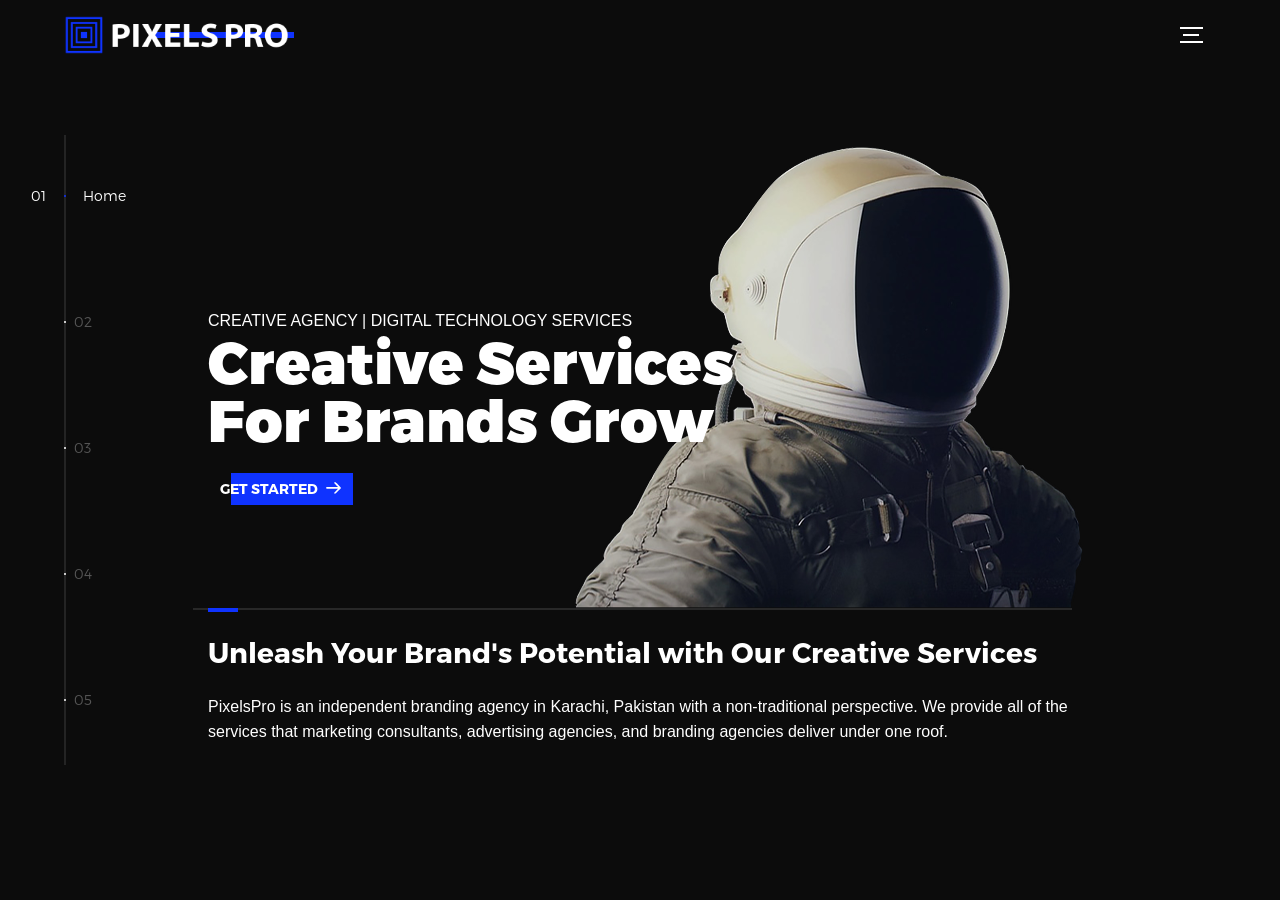
==== commit 9ce0bccd: "mm" ====
--- a/index.html
+++ b/index.html
@@ -20,7 +20,7 @@
   <meta name="twitter:card" content="summary_large_image">
 
   
-  <link href="img/favicon.png" rel="icon" sizes="16x16">
+  <link href="assets/img/favicon.ico" rel="icon" sizes="16x16">
 
 </head>
 <body>
@@ -31,7 +31,7 @@
     <img src="assets/img/logo.png" class="logoimg" alt="PixelsPro">
     <!-- <p>PixelsPro</p> -->
   </a>
-  <p class="device-notification--message">Global has so much to offer that we must request you orient your device to portrait or find a larger screen. You won't be disappointed.</p>
+  <p class="device-notification--message">PixelsPro has so much to offer that we must request you orient your device to portrait or find a larger screen. You won't be disappointed.</p>
 </div>
 
 <div class="perspective effect-rotate-left">
@@ -39,7 +39,7 @@
     <div id="viewport" class="l-viewport">
       <div class="l-wrapper">
         <header class="header">
-          <a class="header--logo" href="#0">
+          <a class="header--logo" href="https://pixelspro.online/">
             <img src="assets/img/logo.png" class="logoimg" alt="PixelsPro">
             <!-- <p>PixelsPro</p> -->
           </a>
@@ -52,9 +52,9 @@
           <ul class="side-nav">
             <li class="is-active"><span>Home</span></li>
             <li><span>Services</span></li>
+            <li><span>Projects</span></li>
             <li><span>Values</span></li>
             <li><span>Contact</span></li>
-            <li><span>Hire us</span></li>
           </ul>
         </nav>
         <ul class="l-main-content main-content">
@@ -89,7 +89,7 @@
                   <li class="slider--item slider--item-left">
                     <a href="#0">
                       <div class="slider--item-image">
-                        <img src="assets/img/graphics.png" alt="Victory">
+                        <img src="assets/img/graphics.png" alt="Graphics & Digital Design">
                       </div>
                       <p class="slider--item-title">Graphics & Digital Design</p>
                       <p class="slider--item-description">People Believe What They See, a Good Design Means a Good Reputation among Your Customers Get the High-Quality and attractive Graphics Work Done now.</p>
@@ -98,7 +98,7 @@
                   <li class="slider--item slider--item-center">
                     <a href="#0">
                       <div class="slider--item-image">
-                        <img src="assets/img/web-design.png" alt="Metiew and Smith">
+                        <img src="assets/img/web-design.png" alt="Web Solutions & Design">
                       </div>
                       <p class="slider--item-title">Web Solutions & Design</p>
                       <p class="slider--item-description">We provide Reasonable Bug Free Save & Secure website designing services for small and medium enterprises.</p>
@@ -107,7 +107,7 @@
                   <li class="slider--item slider--item-right">
                     <a href="#0">
                       <div class="slider--item-image">
-                        <img src="assets/img/web-development.png" alt="Alex Nowak">
+                        <img src="assets/img/web-development.png" alt="Ecommerce Website">
                       </div>
                       <p class="slider--item-title">Ecommerce Website</p>
                       <p class="slider--item-description">We can develop custom websites exactly as you want! Our Custom Ecommerce Website service helps you to boost your business growth.</p>
@@ -116,7 +116,7 @@
                   <li class="slider--item slider--item">
                     <a href="#0">
                       <div class="slider--item-image">
-                        <img src="assets/img/social-media.png" alt="Alex Nowak">
+                        <img src="assets/img/social-media.png" alt="Social Media & Branding">
                       </div>
                       <p class="slider--item-title">Social Media & Branding</p>
                       <p class="slider--item-description">We Provide High Value Social Media & Branding Services in All platforms of the social media marketing. Our Service Is Proven to Boost Your Business Growth.</p>
@@ -143,6 +143,13 @@
               </div>
             </div>
           </li>
+          
+          <li class="l-section section">
+            <div class="projects">
+              <h1>Our Projects</h1>
+              
+            </div>
+          </li>
           <li class="l-section section">
             <div class="about">
               <div class="about--banner">
@@ -168,7 +175,7 @@
                 <img src="assets/img/about-visual.png" alt="About Us">
               </div>
               <div class="about--options">
-                <a href="#0">
+                <a href="#0" class="mobiledis">
                   <h3>Subscribers</h3>
                 </a>
                 <a href="#0">
@@ -181,104 +188,17 @@
             </div>
           </li>
           <li class="l-section section">
-            <div class="contact">
-              <div class="contact--lockup">
-                <div class="modal">
-                  <div class="modal--information">
-                    <p>Karachi, Pakistan</p>
-                    <a href="mailto:osamasabir66@gmail.com">osamasabir66@gmail.com</a>
-                    <a href="tel:+148126287560">+92 302 3651442</a>
-                  </div>
-                  <ul class="modal--options">
-                    <li><a href="osamasabir66@gmail.com">Contact Us</a></li>
-                  </ul>
-                </div>
-              </div>
-            </div>
-          </li>
-          <li class="l-section section">
             <div class="hire">
-              <h2>You want us to do</h2>
-              <!-- checkout formspree.io for easy form setup -->
               <form class="work-request">
-                <div class="work-request--options">
-                  <span class="options-a">
-                    <input id="opt-1" type="checkbox" value="app design">
-                    <label for="opt-1">
-                      <svg version="1.1" id="Layer_1" xmlns="http://www.w3.org/2000/svg" xmlns:xlink="http://www.w3.org/1999/xlink" x="0px" y="0px"
-                      viewBox="0 0 150 111" style="enable-background:new 0 0 150 111;" xml:space="preserve">
-                      <g transform="translate(0.000000,111.000000) scale(0.100000,-0.100000)">
-                        <path d="M950,705L555,310L360,505C253,612,160,700,155,700c-6,0-44-34-85-75l-75-75l278-278L550-5l475,475c261,261,475,480,475,485c0,13-132,145-145,145C1349,1100,1167,922,950,705z"/>
-                      </g>
-                      </svg>
-                      App Design
-                    </label>
-                    <input id="opt-2" type="checkbox" value="graphic design">
-                    <label for="opt-2">
-                      <svg version="1.1" id="Layer_1" xmlns="http://www.w3.org/2000/svg" xmlns:xlink="http://www.w3.org/1999/xlink" x="0px" y="0px"
-                      viewBox="0 0 150 111" style="enable-background:new 0 0 150 111;" xml:space="preserve">
-                      <g transform="translate(0.000000,111.000000) scale(0.100000,-0.100000)">
-                        <path d="M950,705L555,310L360,505C253,612,160,700,155,700c-6,0-44-34-85-75l-75-75l278-278L550-5l475,475c261,261,475,480,475,485c0,13-132,145-145,145C1349,1100,1167,922,950,705z"/>
-                      </g>
-                      </svg>
-                      Graphic Design
-                    </label>
-                    <input id="opt-3" type="checkbox" value="motion design">
-                    <label for="opt-3">
-                      <svg version="1.1" id="Layer_1" xmlns="http://www.w3.org/2000/svg" xmlns:xlink="http://www.w3.org/1999/xlink" x="0px" y="0px"
-                      viewBox="0 0 150 111" style="enable-background:new 0 0 150 111;" xml:space="preserve">
-                      <g transform="translate(0.000000,111.000000) scale(0.100000,-0.100000)">
-                        <path d="M950,705L555,310L360,505C253,612,160,700,155,700c-6,0-44-34-85-75l-75-75l278-278L550-5l475,475c261,261,475,480,475,485c0,13-132,145-145,145C1349,1100,1167,922,950,705z"/>
-                      </g>
-                      </svg>
-                      Motion Design
-                    </label>
-                  </span>
-                  <span class="options-b">
-                    <input id="opt-4" type="checkbox" value="ux design">
-                    <label for="opt-4">
-                      <svg version="1.1" id="Layer_1" xmlns="http://www.w3.org/2000/svg" xmlns:xlink="http://www.w3.org/1999/xlink" x="0px" y="0px"
-                      viewBox="0 0 150 111" style="enable-background:new 0 0 150 111;" xml:space="preserve">
-                      <g transform="translate(0.000000,111.000000) scale(0.100000,-0.100000)">
-                        <path d="M950,705L555,310L360,505C253,612,160,700,155,700c-6,0-44-34-85-75l-75-75l278-278L550-5l475,475c261,261,475,480,475,485c0,13-132,145-145,145C1349,1100,1167,922,950,705z"/>
-                      </g>
-                      </svg>
-                      UX Design
-                    </label>
-                    <input id="opt-5" type="checkbox" value="webdesign">
-                    <label for="opt-5">
-                      <svg version="1.1" id="Layer_1" xmlns="http://www.w3.org/2000/svg" xmlns:xlink="http://www.w3.org/1999/xlink" x="0px" y="0px"
-                      viewBox="0 0 150 111" style="enable-background:new 0 0 150 111;" xml:space="preserve">
-                      <g transform="translate(0.000000,111.000000) scale(0.100000,-0.100000)">
-                        <path d="M950,705L555,310L360,505C253,612,160,700,155,700c-6,0-44-34-85-75l-75-75l278-278L550-5l475,475c261,261,475,480,475,485c0,13-132,145-145,145C1349,1100,1167,922,950,705z"/>
-                      </g>
-                      </svg>
-                      Webdesign
-                    </label>
-                    <input id="opt-6" type="checkbox" value="marketing">
-                    <label for="opt-6">
-                      <svg version="1.1" id="Layer_1" xmlns="http://www.w3.org/2000/svg" xmlns:xlink="http://www.w3.org/1999/xlink" x="0px" y="0px"
-                      viewBox="0 0 150 111" style="enable-background:new 0 0 150 111;" xml:space="preserve">
-                      <g transform="translate(0.000000,111.000000) scale(0.100000,-0.100000)">
-                        <path d="M950,705L555,310L360,505C253,612,160,700,155,700c-6,0-44-34-85-75l-75-75l278-278L550-5l475,475c261,261,475,480,475,485c0,13-132,145-145,145C1349,1100,1167,922,950,705z"/>
-                      </g>
-                      </svg>
-                      Marketing
-                    </label>
-                  </span>
-                </div>
-                <div class="work-request--information">
-                  <div class="information-name">
-                    <input id="name" type="text" spellcheck="false">
-                    <label for="name">Name</label>
-                  </div>
-                  <div class="information-email">
-                    <input id="email" type="email" spellcheck="false">
-                    <label for="email">Email</label>
-                  </div>
-                </div>
-                <input type="submit" value="Send Request">
+                
+                <h1 class="contactheading">Get in touch today to discover what we can do for you.</h1>
+                <h1>Karachi, Pakistan</h1>
+                <h1><a href="mailto:into.pixelspro@gmail.com">into.pixelspro@gmail.com</a></h1>
+                <h1><a href="tel:+148126287560">+92 302 3651442</a></h1>
+                
+                <a href="" class="contactbtn">Contact Us</a>
               </form>
+              
             </div>
           </li>
         </ul>
@@ -288,9 +208,9 @@
   <ul class="outer-nav">
     <li class="is-active">Home</li>
     <li>Services</li>
+    <li>Projects</li>
     <li>Values</li>
     <li>Contact</li>
-    <li>Hire us</li>
   </ul>
 </div>
 
--- a/assets/css/style.css
+++ b/assets/css/style.css
@@ -89,4 +89,153 @@
 
     .logoimg{
         width: 230px;
-    }+    }
+
+    @media (max-width: 600px) {
+        .intro--banner img {
+            display: block;
+            
+        opacity: 0.2;
+        }
+        .intro--banner button {
+            position: absolute;
+            bottom: 45px;
+        }
+        .main-subheading {
+            font-size: 14px;
+    }
+
+    .intro--banner {
+        height: 320px;}
+
+        .intro--options h1{font-size: 24px;}
+
+    .intro--banner h1 {
+        font-size: 40px;}
+
+    .about--banner img {
+        display: block;
+        opacity: 0.2;
+    }
+    .about--options {
+        display: block;
+    }
+    .about--options>a{
+        display: inline-block;
+        margin: 10px 0px 10px 0;
+    }
+
+    .about--banner h2::before {
+        top: 120px;
+    }
+    .about--banner h2::after {
+        top: 185px;
+        left: 205px;
+    }
+}
+
+
+.hire h1 a{
+color: #fff !important;
+text-decoration: none;
+}
+.hire h1{
+margin: 0;
+}
+
+.contactbtn {
+        width: 400px;
+        max-width: 100%;
+        line-height: 50px;
+        font-size: 16px;
+        font-weight: 700;
+        text-transform: uppercase;
+        background-color: #0f33ff;
+        border: none;
+        border-radius: 0;
+        text-align: center;
+        color: #fff;
+        text-decoration: none;
+        margin-top: 25px;
+}
+
+
+.contactheading{
+    position: relative;
+    margin-bottom: 35px !important;
+    font-size: 40px;
+    font-weight: 900;
+    line-height: 1;
+    z-index: 1;
+    text-align: center;
+}
+
+.projects h1{
+    position: relative;
+    font-size: 48px;
+    font-weight: 900;
+    line-height: 1;
+    z-index: 1;
+    text-align: center;
+}
+
+.projects{
+    position: relative;
+    display: -webkit-box;
+    display: -webkit-flex;
+    display: -ms-flexbox;
+    display: flex;
+    width: 960px;
+    max-width: 80%;
+    height: 100%;
+    -webkit-box-orient: vertical;
+    -webkit-box-direction: normal;
+    -webkit-flex-direction: column;
+    -ms-flex-direction: column;
+    flex-direction: column;
+    -webkit-box-pack: center;
+    -webkit-justify-content: center;
+    -ms-flex-pack: center;
+    justify-content: center;
+    margin: 0 auto;
+}
+
+
+
+@media (max-width: 399px) {
+    .intro--banner h1 {
+        font-size: 36px;
+    }
+    .main-subheading {
+        font-size: 12px;
+    }
+    .work h2 {
+        font-size: 34px;
+        font-weight: bold;}
+
+        /* .about--options>a {
+            width: 130px;
+            height: 60px;} */
+
+            .about--banner h2 {
+                margin-top: 0;
+                font-size: 48px;
+            }
+
+            a.mobiledis{
+                display: none !important;
+            }
+            .contactheading {
+                font-size: 34px !important;
+                font-weight: bold;}
+
+                .hire h1 {
+                    margin: 0;
+                    font-size: 24px;
+                }
+
+}
+
+.intro--options h1{
+    margin-top: 0px;
+}
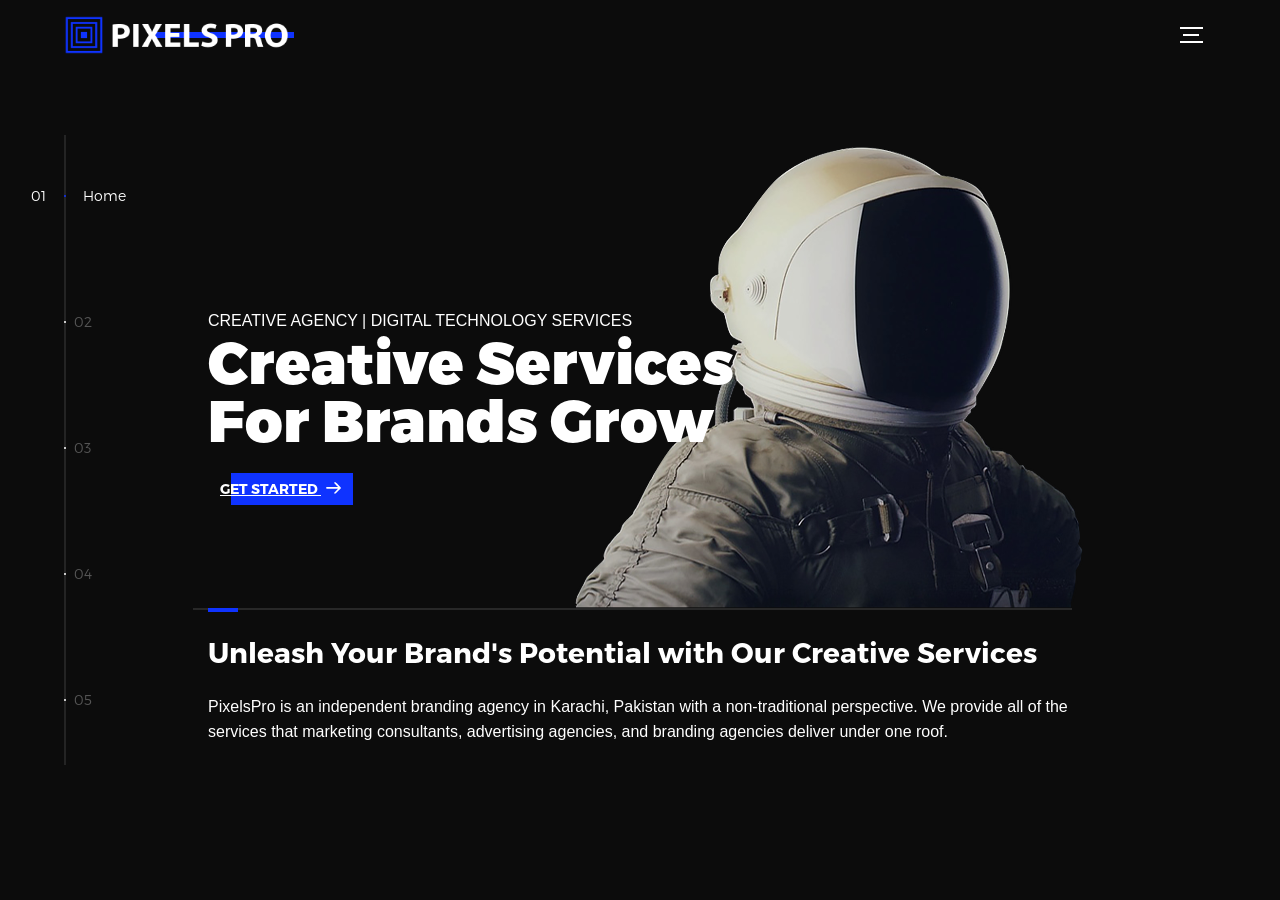
==== commit 4e2e1dc3: "new live" ====
--- a/index.html
+++ b/index.html
@@ -11,17 +11,17 @@
   <link rel="stylesheet" href="assets/css/main.css">
   <link rel="stylesheet" href="assets/css/style.css">
 
-  <meta property="og:site_name" content="AresTechno">
-  <meta property="og:title" content="AresTechno | Creative Agency | Digital Technology Services" />
-  <meta property="og:description" content="AresTechno is an independent branding agency in Karachi, Pakistan with a non-traditional perspective. We provide all of the services that marketing consultants, advertising agencies, and branding agencies deliver under one roof." />
-  <meta property="og:image" itemprop="image" content="http://AresTechno.rf.gd/img/AresTechnologo.png" />
+  <meta property="og:site_name" content="PixelsPro">
+  <meta property="og:title" content="PixelsPro | Creative Agency | Digital Technology Services" />
+  <meta property="og:description" content="PixelsPro is an independent branding agency in Karachi, Pakistan with a non-traditional perspective. We provide all of the services that marketing consultants, advertising agencies, and branding agencies deliver under one roof." />
+  <meta property="og:image" itemprop="image" content="https://pixelspro.online//img/PixelsPrologo.png" />
   <meta property="og:type" content="Creative Agency" />
-  <meta property="og:url" content="http://AresTechno.rf.gd/" />
+  <meta property="og:url" content="https://pixelspro.online/" />
   <meta name="twitter:card" content="summary_large_image">
 
   
   <link href="assets/img/favicon.ico" rel="icon" sizes="16x16">
-
+  <link rel="stylesheet" href="https://cdnjs.cloudflare.com/ajax/libs/font-awesome/4.7.0/css/font-awesome.min.css">
 </head>
 <body>
 
@@ -62,14 +62,16 @@
             <div class="intro">
               <div class="intro--banner">
                 <h1><span class="main-subheading">CREATIVE AGENCY | DIGITAL TECHNOLOGY SERVICES</span> <br>Creative Services<br> For Brands Grow</h1>
-                <button class="cta">Get Started
+                
+                <button class="cta"><a href="https://wa.me/923023651442/?text=Hi PixelsPro, I'm interested in your services. Can we chat?" target="_blank" style="color: #fff;">Get Started
                   <svg version="1.1" id="Layer_1" xmlns="http://www.w3.org/2000/svg" xmlns:xlink="http://www.w3.org/1999/xlink" x="0px" y="0px" viewBox="0 0 150 118" style="enable-background:new 0 0 150 118;" xml:space="preserve">
                   <g transform="translate(0.000000,118.000000) scale(0.100000,-0.100000)">
                     <path d="M870,1167c-34-17-55-57-46-90c3-15,81-100,194-211l187-185l-565-1c-431,0-571-3-590-13c-55-28-64-94-18-137c21-20,33-20,597-20h575l-192-193C800,103,794,94,849,39c20-20,39-29,61-29c28,0,63,30,298,262c147,144,272,271,279,282c30,51,23,60-219,304C947,1180,926,1196,870,1167z"/>
                   </g>
                   </svg>
-                  <span class="btn-background"></span>
+                  <span class="btn-background"></span></a>
                 </button>
+                
                 <img src="assets/img/introduction-visual.png" alt="Welcome">
               </div>
               <div class="intro--options">
@@ -87,7 +89,7 @@
               <div class="work--lockup">
                 <ul class="slider">
                   <li class="slider--item slider--item-left">
-                    <a href="#0">
+                    <a href="https://wa.me/923023651442/?text=Hi PixelsPro, I'm interested in your services. Can we chat?" target="_blank">
                       <div class="slider--item-image">
                         <img src="assets/img/graphics.png" alt="Graphics & Digital Design">
                       </div>
@@ -96,7 +98,7 @@
                     </a>
                   </li>
                   <li class="slider--item slider--item-center">
-                    <a href="#0">
+                    <a href="https://wa.me/923023651442/?text=Hi PixelsPro, I'm interested in your services. Can we chat?" target="_blank">
                       <div class="slider--item-image">
                         <img src="assets/img/web-design.png" alt="Web Solutions & Design">
                       </div>
@@ -105,7 +107,7 @@
                     </a>
                   </li>
                   <li class="slider--item slider--item-right">
-                    <a href="#0">
+                    <a href="https://wa.me/923023651442/?text=Hi PixelsPro, I'm interested in your services. Can we chat?" target="_blank">
                       <div class="slider--item-image">
                         <img src="assets/img/web-development.png" alt="Ecommerce Website">
                       </div>
@@ -114,7 +116,7 @@
                     </a>
                   </li>
                   <li class="slider--item slider--item">
-                    <a href="#0">
+                    <a href="https://wa.me/923023651442/?text=Hi PixelsPro, I'm interested in your services. Can we chat?" target="_blank">
                       <div class="slider--item-image">
                         <img src="assets/img/social-media.png" alt="Social Media & Branding">
                       </div>
@@ -163,7 +165,7 @@
                 </ul>
                 
 
-                <a href="#0">Get Started
+                <a href="https://wa.me/923023651442/?text=Hi PixelsPro, I'm interested in your services. Can we chat?" target="_blank" style="color: #fff;">Get Started
                   <span>
                     <svg version="1.1" id="Layer_1" xmlns="http://www.w3.org/2000/svg" xmlns:xlink="http://www.w3.org/1999/xlink" x="0px" y="0px" viewBox="0 0 150 118" style="enable-background:new 0 0 150 118;" xml:space="preserve">
                     <g transform="translate(0.000000,118.000000) scale(0.100000,-0.100000)">
@@ -190,13 +192,14 @@
           <li class="l-section section">
             <div class="hire">
               <form class="work-request">
-                
                 <h1 class="contactheading">Get in touch today to discover what we can do for you.</h1>
                 <h1>Karachi, Pakistan</h1>
                 <h1><a href="mailto:into.pixelspro@gmail.com">into.pixelspro@gmail.com</a></h1>
-                <h1><a href="tel:+148126287560">+92 302 3651442</a></h1>
-                
-                <a href="" class="contactbtn">Contact Us</a>
+                <h1><a href="https://wa.me/923023651442/?text=Hi PixelsPro, I'm interested in your services. Can we chat?" target="_blank" style="color: #fff;">+92 302 3651442</a></h1>
+                <a href="https://www.linkedin.com/company/pixelspro-online" target="_blank" class="linkedinbtn"><i class="fa fa-linkedin-square"></i><span>Connect on LinkedIn</span></a>
+                <a href="https://wa.me/923023651442/?text=Hi PixelsPro, I'm interested in your services. Can we chat?" target="_blank" class="whatsappbtn"><i class="fa fa-whatsapp"></i><span>Chat on WhatsApp</span></a>
+                
+                <!-- <a class="contactbtn" href="https://wa.me/923023651442/?text=Hi PixelsPro, I'm interested in your services. Can we chat?" target="_blank" style="color: #fff;">Contact Us</a> -->
               </form>
               
             </div>
--- a/assets/css/style.css
+++ b/assets/css/style.css
@@ -238,4 +238,54 @@
 
 .intro--options h1{
     margin-top: 0px;
-}+}
+
+.linkedinbtn{
+    background: #0077b0;
+    padding: 5px 10px;
+    text-decoration: none;
+    border-radius: 6px;
+    margin: 23px 0;
+    width: 400px;
+    text-align: center;
+}
+.linkedinbtn i{
+    font-size:48px;
+    color:#fff;
+}
+.linkedinbtn span{
+    color: #fff !important;
+    padding-left: 10px;
+    position: relative;
+    bottom: 8px;
+    font-size: 23px;
+}
+
+
+.whatsappbtn{
+    background: #25d366;
+    padding: 5px 10px;
+    text-decoration: none;
+    border-radius: 6px;
+    margin: 0;
+    width: 400px;
+    text-align: center;
+}
+.whatsappbtn i{
+    font-size:48px;
+    color:#fff;
+}
+.whatsappbtn span{
+    color: #fff !important;
+    padding-left: 10px;
+    position: relative;
+    bottom: 8px;
+    font-size: 23px;
+}
+
+
+@media (max-width: 600px) {
+    
+.linkedinbtn{width: 300px;}
+.whatsappbtn{width: 300px;}
+}
